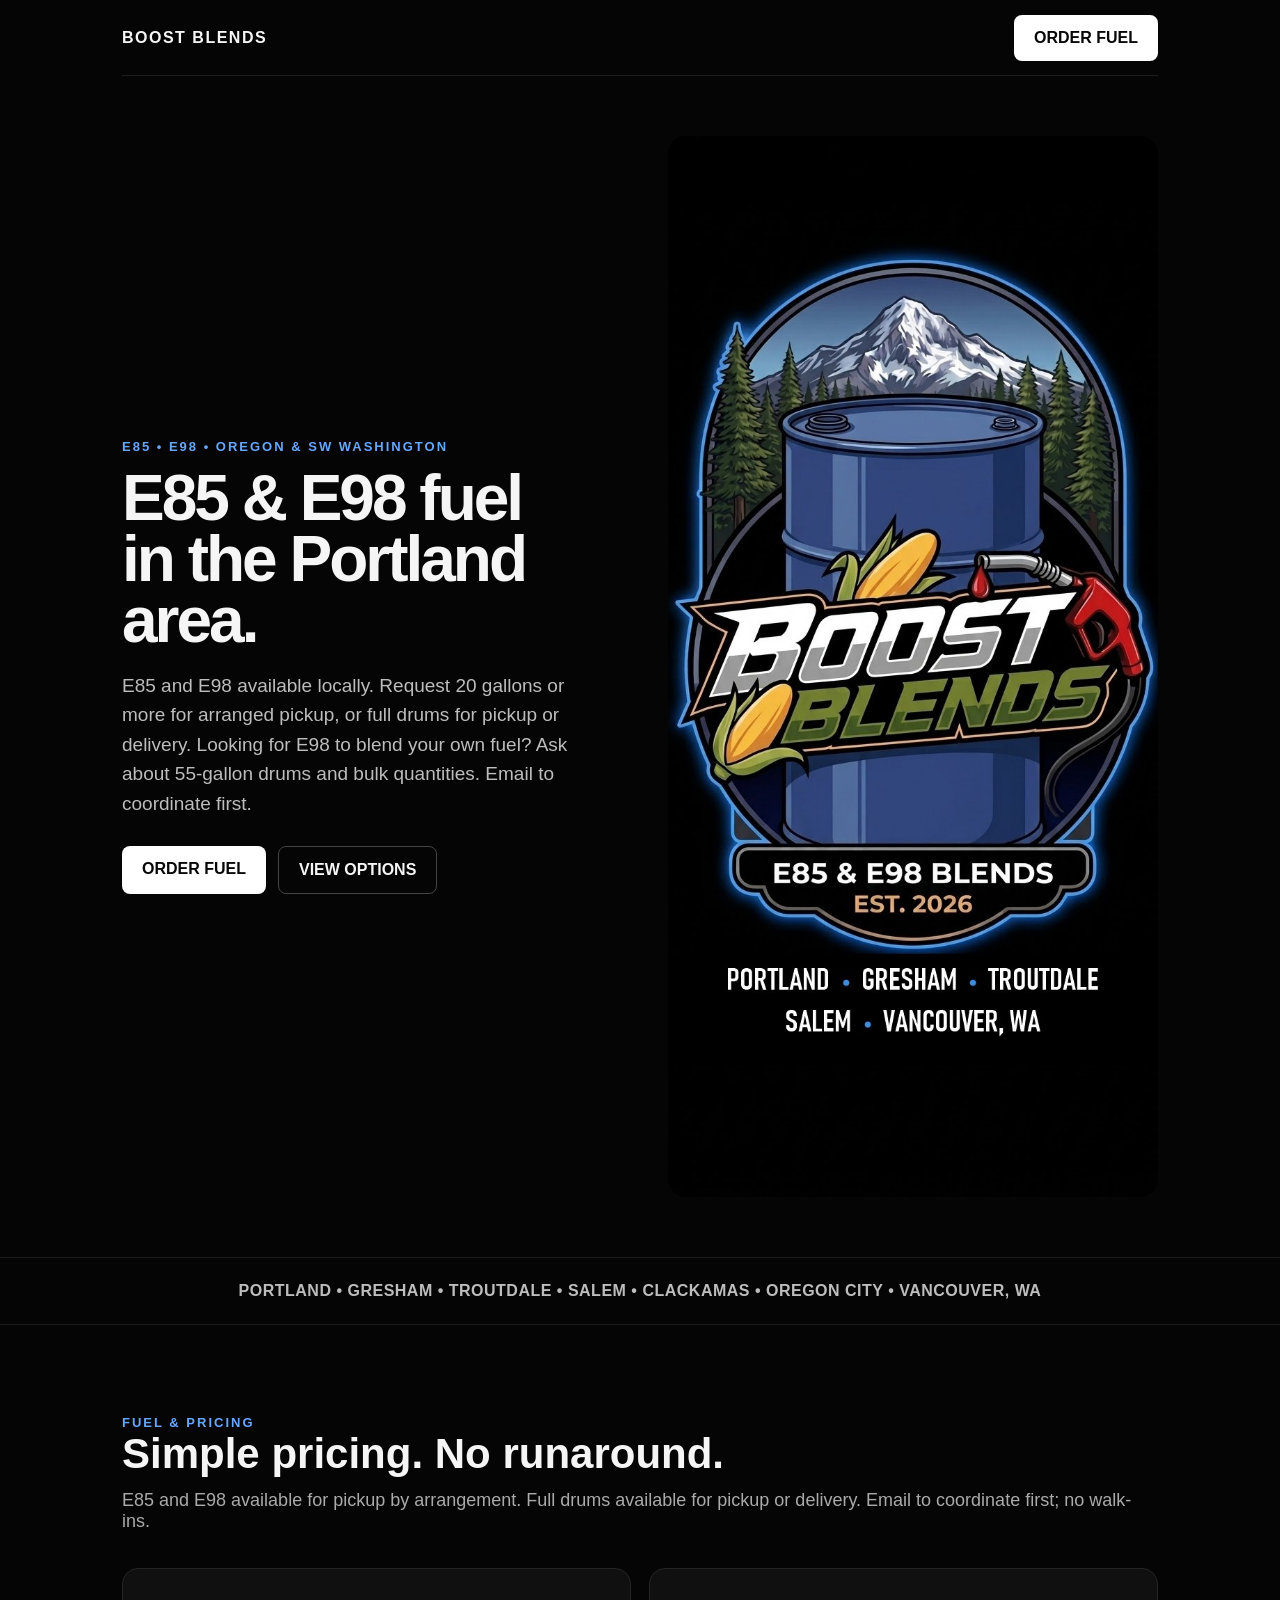
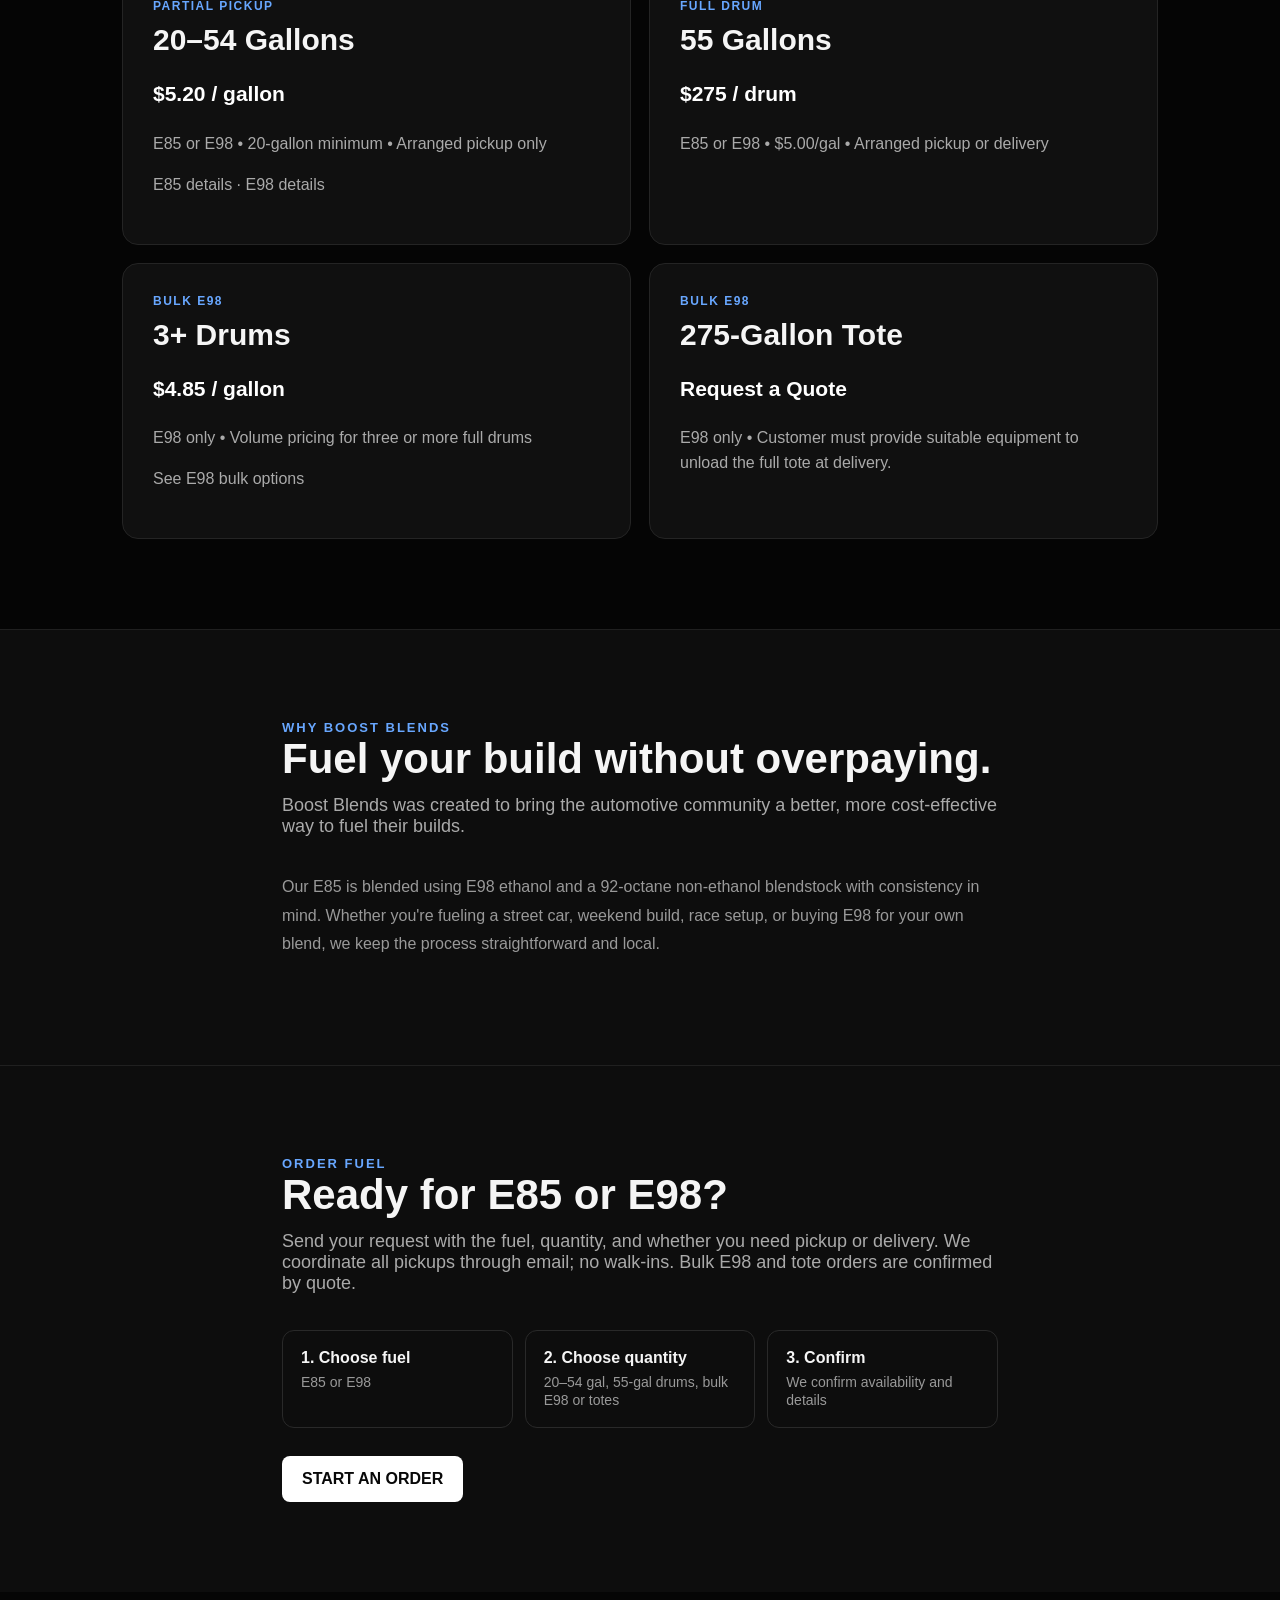
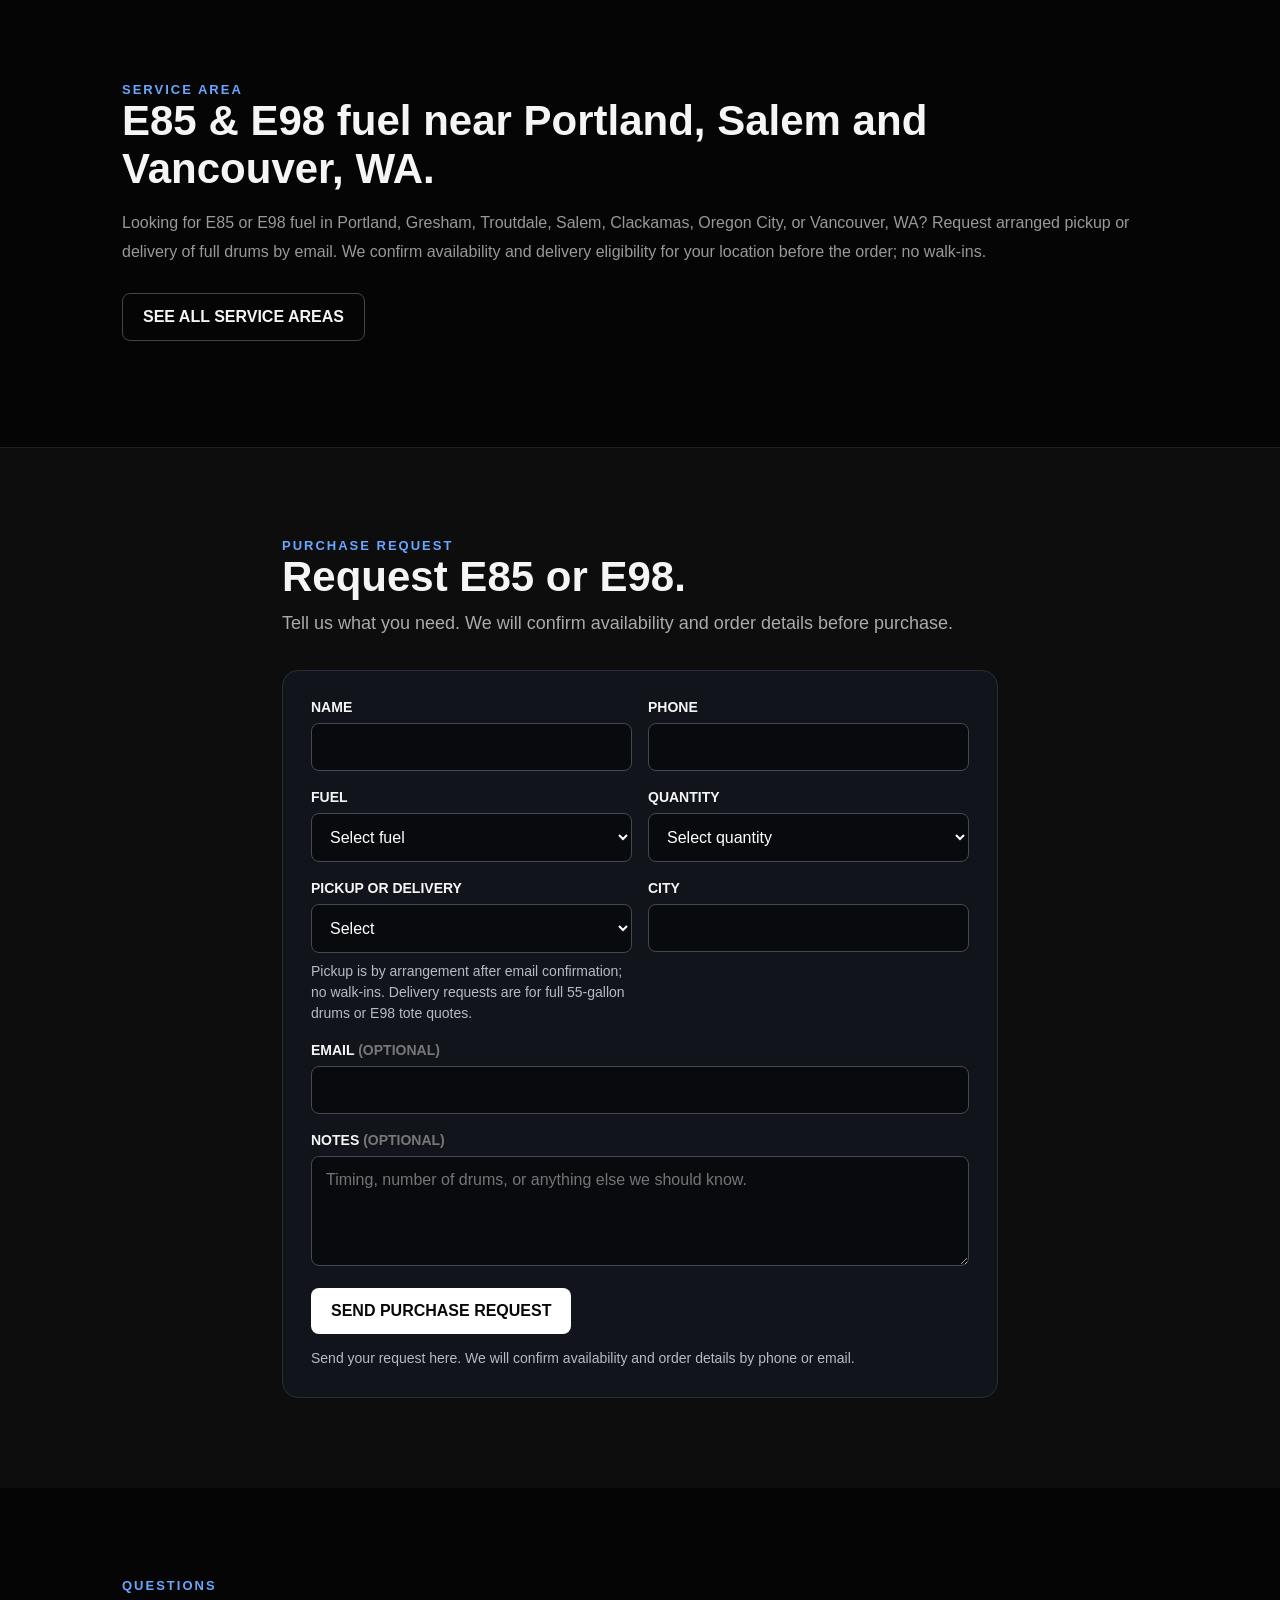
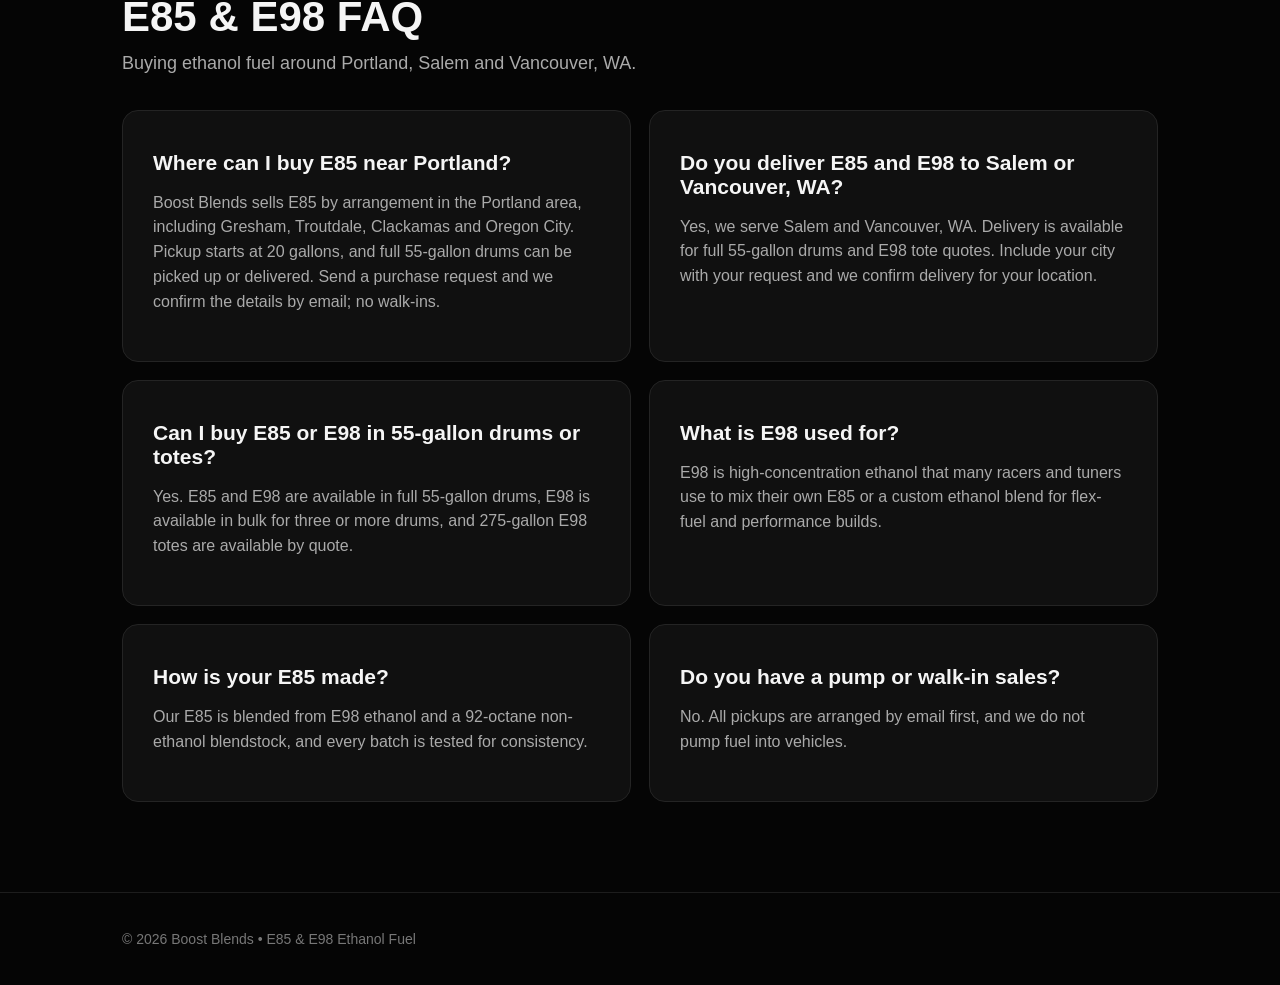
==== index.html @ 1682c4fd "Describe E85 base as 92-octane non-ethanol blendstock" ====
<!doctype html><html lang="en"><head><meta charset="utf-8"><meta name="viewport" content="width=device-width,initial-scale=1"><title>E85 & E98 Fuel in Portland, Salem & Vancouver WA | Boost Blends Fuel</title><meta name="description" content="Buy E85 and E98 ethanol fuel in Portland, Gresham, Troutdale, Salem and Vancouver, WA. Pickup from 20 gallons, 55-gallon drum delivery, bulk E98 drums and totes. Every batch tested."><link rel="canonical" href="https://boostblendsfuel.com/"><meta property="og:type" content="website"><meta property="og:site_name" content="Boost Blends Fuel"><meta property="og:title" content="E85 & E98 Fuel in Portland, Salem & Vancouver WA"><meta property="og:description" content="E85 and E98 ethanol fuel by the gallon, drum or tote. Arranged pickup and drum delivery around Portland, Salem and Vancouver, WA."><meta property="og:url" content="https://boostblendsfuel.com/"><script type="application/ld+json">[{"@context":"https://schema.org","@type":"LocalBusiness","@id":"https://boostblendsfuel.com/#business","name":"Boost Blends","alternateName":"Boost Blends Fuel","description":"E85 and E98 ethanol fuel supplier serving the Portland, Oregon metro area, Salem and Vancouver, WA, with arranged pickup, 55-gallon drum delivery and bulk E98.","url":"https://boostblendsfuel.com/","email":"orders@boostblendsfuel.com","priceRange":"$$","areaServed":["Portland, OR","Gresham, OR","Troutdale, OR","Salem, OR","Clackamas, OR","Oregon City, OR","Vancouver, WA"],"knowsAbout":["E85","E98","ethanol fuel","flex fuel","race fuel"]},{"@context":"https://schema.org","@type":"FAQPage","mainEntity":[{"@type":"Question","name":"Where can I buy E85 near Portland?","acceptedAnswer":{"@type":"Answer","text":"Boost Blends sells E85 by arrangement in the Portland area, including Gresham, Troutdale, Clackamas and Oregon City. Pickup starts at 20 gallons, and full 55-gallon drums can be picked up or delivered. Send a purchase request and we confirm the details by email; no walk-ins."}},{"@type":"Question","name":"Do you deliver E85 and E98 to Salem or Vancouver, WA?","acceptedAnswer":{"@type":"Answer","text":"Yes, we serve Salem and Vancouver, WA. Delivery is available for full 55-gallon drums and E98 tote quotes. Include your city with your request and we confirm delivery for your location."}},{"@type":"Question","name":"Can I buy E85 or E98 in 55-gallon drums or totes?","acceptedAnswer":{"@type":"Answer","text":"Yes. E85 and E98 are available in full 55-gallon drums, E98 is available in bulk for three or more drums, and 275-gallon E98 totes are available by quote."}},{"@type":"Question","name":"What is E98 used for?","acceptedAnswer":{"@type":"Answer","text":"E98 is high-concentration ethanol that many racers and tuners use to mix their own E85 or a custom ethanol blend for flex-fuel and performance builds."}},{"@type":"Question","name":"How is your E85 made?","acceptedAnswer":{"@type":"Answer","text":"Our E85 is blended from E98 ethanol and a 92-octane non-ethanol blendstock, and every batch is tested for consistency."}},{"@type":"Question","name":"Do you have a pump or walk-in sales?","acceptedAnswer":{"@type":"Answer","text":"No. All pickups are arranged by email first, and we do not pump fuel into vehicles."}}]}]</script><style>
*{box-sizing:border-box}html{scroll-behavior:smooth}body{margin:0;background:#050505;color:#f5f5f5;font-family:Arial,Helvetica,sans-serif}a{color:inherit;text-decoration:none}.wrap{max-width:1080px;margin:auto;padding:0 22px}.nav{height:76px;display:flex;align-items:center;justify-content:space-between;border-bottom:1px solid #1d1d1d}.brand{font-weight:900;letter-spacing:1.5px}.nav a.btn,.btn{background:#fff;color:#080808;padding:14px 20px;border-radius:8px;font-weight:900;display:inline-block}.hero{min-height:720px;display:grid;grid-template-columns:1fr 1fr;gap:55px;align-items:center;padding:60px 0}.hero img{width:100%;max-width:490px;display:block;margin:auto;border-radius:18px}.eyebrow{color:#68a7ff;font-size:13px;font-weight:900;letter-spacing:2px;text-transform:uppercase}.hero h1{font-size:64px;line-height:.95;margin:14px 0 20px;letter-spacing:-3px}.hero p{font-size:19px;line-height:1.55;color:#bdbdbd;max-width:540px}.actions{display:flex;gap:12px;margin-top:28px}.ghost{border:1px solid #444;padding:14px 20px;border-radius:8px;font-weight:800}.strip{border-top:1px solid #1b1b1b;border-bottom:1px solid #1b1b1b;padding:24px 0;text-align:center;color:#bdbdbd;font-weight:800;letter-spacing:.5px}.section{padding:90px 0}.section h2{font-size:42px;margin:0 0 12px}.lead{color:#aaa;font-size:18px;margin:0 0 36px}.grid{display:grid;grid-template-columns:1fr 1fr;gap:18px}.card{background:#101010;border:1px solid #242424;border-radius:16px;padding:30px}.card .tag{font-size:12px;color:#68a7ff;font-weight:900;letter-spacing:1.5px}.card h3{font-size:30px;margin:10px 0}.card p{color:#aaa;line-height:1.55}.big{font-size:21px;font-weight:900;color:#fff!important}.order{background:#0d0d0d;border-top:1px solid #202020}.orderbox{max-width:760px}.steps{display:grid;grid-template-columns:repeat(3,1fr);gap:12px;margin:28px 0}.step{border:1px solid #292929;border-radius:12px;padding:18px}.step b{display:block;margin-bottom:6px}.step span{color:#999;font-size:14px}.area{color:#999;line-height:1.8}.footer{padding:38px 0;border-top:1px solid #1d1d1d;color:#777;font-size:14px}.sale{display:none}.promo-on .was{text-decoration:line-through;text-decoration-color:#e3141b;text-decoration-thickness:3px;color:#777;margin-right:10px}.promo-on .sale{display:inline;color:#6be62a}.note{font-size:13px;color:#777;margin-top:24px}@media(max-width:760px){.hero{grid-template-columns:1fr;min-height:auto;padding:35px 0 65px;gap:30px}.hero img{max-width:360px}.hero h1{font-size:48px}.hero .copy{order:1}.hero .art{order:2}.grid,.steps{grid-template-columns:1fr}.nav{height:66px}.nav .brand{font-size:14px}.section{padding:65px 0}.section h2{font-size:34px}.actions{flex-direction:column}.actions a{text-align:center}}

  #request form{background:#11151b;border:1px solid #292f38;border-radius:16px;padding:28px}
  #request .row{display:grid;grid-template-columns:1fr 1fr;gap:16px}
  #request .field{margin-bottom:18px}
  #request label{display:block;font-size:14px;font-weight:800;margin-bottom:8px}
  #request input,#request select,#request textarea{width:100%;background:#080a0d;color:#fff;border:1px solid #424a55;border-radius:8px;padding:14px;font:inherit}
  #request textarea{min-height:110px;resize:vertical}
  #request input:focus-visible,#request select:focus-visible,#request textarea:focus-visible{outline:2px solid #68a7ff;outline-offset:2px}
  #request .hint{font-size:14px;color:#b5bbc4;margin-top:8px;line-height:1.5}
  #request button.btn{border:0;cursor:pointer;font-size:16px}
  @media(max-width:650px){#request .row{grid-template-columns:1fr}#request form{padding:20px}}
  </style></head><body><a id="promoBar" href="#promo" style="display:block;background:#e3141b;color:#fff;text-align:center;font-weight:900;font-size:14px;letter-spacing:.5px;padding:10px 16px">BULK DISCOUNT FOR EVERYONE: $4.65/GAL E85 &amp; E98 &middot; NOW THROUGH NOV 8 &rarr;</a><div class="wrap"><nav class="nav"><div class="brand">BOOST BLENDS</div><a class="btn" href="#order">ORDER FUEL</a></nav><main class="hero"><div class="copy"><div class="eyebrow">E85 • E98 • Oregon & SW Washington</div><h1>E85 &amp; E98 fuel<br>in the Portland area.</h1><p>E85 and E98 available locally. Request 20 gallons or more for arranged pickup, or full drums for pickup or delivery. Looking for E98 to blend your own fuel? Ask about 55-gallon drums and bulk quantities. Email to coordinate first.</p><div class="actions"><a class="btn" href="#order">ORDER FUEL</a><a class="ghost" href="#options">VIEW OPTIONS</a></div></div><div class="art"><img src="[data-uri]" alt="Boost Blends fuel drum logo with Portland, Gresham, Troutdale, Salem and Vancouver, WA"></div></main></div><div class="strip">PORTLAND • GRESHAM • TROUTDALE • SALEM • CLACKAMAS • OREGON CITY • VANCOUVER, WA</div><section id="promo" class="promo" data-ends="2026-11-09T00:00:00-08:00"><style>
  .promo{padding:70px 0;background:radial-gradient(ellipse at top,#1a0606 0%,#050505 70%);border-bottom:1px solid #1b1b1b;text-align:center}
  .promo .eyebrow{color:#ff4d4d}
  .promo h2{font-size:54px;line-height:1;margin:14px 0 6px;letter-spacing:-2px;font-style:italic;text-transform:uppercase}
  .promo h2 span{color:#6be62a}
  .promo .price{display:inline-block;background:#e3141b;color:#fff;font-weight:900;font-size:64px;line-height:1;padding:12px 28px;border-radius:12px;margin:22px 0 10px;letter-spacing:-2px}
  .promo .price small{font-size:24px;letter-spacing:0}
  .promo .fuels{font-weight:900;font-size:28px;font-style:italic;margin-bottom:26px}
  .promo .fuels .e85{color:#6be62a}.promo .fuels .e98{color:#3f8cff}
  .promo .perks{display:grid;grid-template-columns:repeat(4,1fr);gap:12px;max-width:860px;margin:0 auto 28px}
  .promo .perk{border:1px solid #292929;border-radius:12px;padding:16px 10px;background:#0d0d0d;font-weight:800;font-size:14px;color:#ddd}
  .promo .perk:before{content:"\2713";display:block;color:#6be62a;font-size:20px;margin-bottom:4px}
  .promo .ends{font-weight:900;font-size:20px;text-transform:uppercase;margin:0 0 6px}
  .promo .ends b{color:#ff4d4d}
  .promo .countdown{color:#aaa;font-size:15px;margin:0 0 6px}
  .promo .holiday{color:#aaa;font-size:15px;margin:0 0 26px}
  @media(max-width:760px){.promo{padding:55px 0}.promo h2{font-size:40px}.promo .price{font-size:48px}.promo .perks{grid-template-columns:1fr 1fr}}
  </style><div class="wrap"><div class="eyebrow">Limited-time promotion</div><h2>We're giving everyone our <span>bulk discount</span></h2><div class="price">$4.65<small>/gal</small></div><div class="fuels"><span class="e85">E85</span> &amp; <span class="e98">E98</span></div><div class="perks"><div class="perk">Tested every batch</div><div class="perk">Clean, reliable fuel</div><div class="perk">Local pickup &amp; delivery</div><div class="perk">Barrels &amp; totes available</div></div><p class="ends">Now through <b>November 8</b></p><p class="countdown" id="promoCountdown"></p><p class="holiday">Stay tuned for holiday deals after!</p><a class="btn" href="#request">CLAIM $4.65/GAL</a></div><script>
(function(){
  const promo=document.getElementById('promo');
  const end=new Date(promo.dataset.ends);
  const out=document.getElementById('promoCountdown');
  function tick(){
    const ms=end-new Date();
    if(ms<=0){document.body.classList.remove('promo-on');promo.remove();const bar=document.getElementById('promoBar');if(bar)bar.remove();return;}
    document.body.classList.add('promo-on');const d=Math.floor(ms/864e5),h=Math.floor(ms/36e5)%24;
    out.textContent=d+' day'+(d===1?'':'s')+', '+h+' hr left at this price';
    setTimeout(tick,60000);
  }
  tick();
})();
</script></section><section id="options" class="section"><div class="wrap"><div class="eyebrow">Fuel & Pricing</div><h2>Simple pricing. No runaround.</h2><p class="lead">E85 and E98 available for pickup by arrangement. Full drums available for pickup or delivery. Email to coordinate first; no walk-ins.</p><div class="grid"><div class="card"><div class="tag">PARTIAL PICKUP</div><h3>20–54 Gallons</h3><p class="big"><span class="was">$5.20</span><span class="sale">$4.65</span> / gallon</p><p>E85 or E98 • 20-gallon minimum • Arranged pickup only</p><p><a href="/e85.html">E85 details</a> · <a href="/e98.html">E98 details</a></p></div><div class="card"><div class="tag">FULL DRUM</div><h3>55 Gallons</h3><p class="big"><span class="was">$275</span><span class="sale">$255.75</span> / drum</p><p>E85 or E98 • <span class="was">$5.00</span><span class="sale">$4.65</span>/gal • Arranged pickup or delivery</p></div><div class="card"><div class="tag">BULK E98</div><h3>3+ Drums</h3><p class="big"><span class="was">$4.85</span><span class="sale">$4.65</span> / gallon</p><p>E98 only • Volume pricing for three or more full drums</p><p><a href="/e98.html">See E98 bulk options</a></p></div><div class="card"><div class="tag">BULK E98</div><h3>275-Gallon Tote</h3><p class="big">Request a Quote</p><p>E98 only • Customer must provide suitable equipment to unload the full tote at delivery.</p></div></div></div></section><section id="info" class="section order"><div class="wrap orderbox"><div class="eyebrow">Why Boost Blends</div><h2>Fuel your build without overpaying.</h2><p class="lead">Boost Blends was created to bring the automotive community a better, more cost-effective way to fuel their builds.</p><p class="area">Our E85 is blended using E98 ethanol and a 92-octane non-ethanol blendstock with consistency in mind. Whether you're fueling a street car, weekend build, race setup, or buying E98 for your own blend, we keep the process straightforward and local.</p></div></section><section id="order" class="section order"><div class="wrap orderbox"><div class="eyebrow">Order fuel</div><h2>Ready for E85 or E98?</h2><p class="lead">Send your request with the fuel, quantity, and whether you need pickup or delivery. We coordinate all pickups through email; no walk-ins. Bulk E98 and tote orders are confirmed by quote.</p><div class="steps"><div class="step"><b>1. Choose fuel</b><span>E85 or E98</span></div><div class="step"><b>2. Choose quantity</b><span>20–54 gal, 55-gal drums, bulk E98 or totes</span></div><div class="step"><b>3. Confirm</b><span>We confirm availability and details</span></div></div><a class="btn" href="#request">START AN ORDER</a></div></section><section class="section"><div class="wrap"><div class="eyebrow">Service area</div><h2>E85 &amp; E98 fuel near Portland, Salem and Vancouver, WA.</h2><p class="area">Looking for E85 or E98 fuel in <a href="/e85-portland.html">Portland</a>, <a href="/e85-gresham.html">Gresham</a>, <a href="/e85-troutdale.html">Troutdale</a>, <a href="/e85-salem.html">Salem</a>, <a href="/e85-clackamas.html">Clackamas</a>, <a href="/e85-oregon-city.html">Oregon City</a>, or <a href="/e85-vancouver-wa.html">Vancouver, WA</a>? Request arranged pickup or delivery of full drums by email. We confirm availability and delivery eligibility for your location before the order; no walk-ins.</p><p><a class="ghost" style="display:inline-block;margin-top:10px" href="/areas.html">SEE ALL SERVICE AREAS</a></p></div></section><section id="request" class="section order"><div class="wrap orderbox"><div class="eyebrow">Purchase request</div><h2>Request E85 or E98.</h2><p class="lead">Tell us what you need. We will confirm availability and order details before purchase.</p><form id="requestForm" action="https://formsubmit.co/ajax/orders@boostblendsfuel.com" method="POST"><input type="hidden" name="_subject" value="Boost Blends purchase request"><input type="hidden" name="_template" value="table"><input type="text" name="_honey" tabindex="-1" autocomplete="off" aria-hidden="true" style="position:absolute;left:-9999px"><div class="row"><div class="field"><label for="name">NAME</label><input id="name" name="name" autocomplete="name" required></div><div class="field"><label for="phone">PHONE</label><input id="phone" name="phone" type="tel" autocomplete="tel" required></div></div><div class="row"><div class="field"><label for="fuel">FUEL</label><select id="fuel" name="fuel" required><option value="">Select fuel</option><option>E85</option><option>E98</option></select></div><div class="field"><label for="qty">QUANTITY</label><select id="qty" name="quantity" required><option value="">Select quantity</option><option>20 gallons</option><option>25 gallons</option><option>30 gallons</option><option>35 gallons</option><option>40 gallons</option><option>45 gallons</option><option>50 gallons</option><option>1 × 55-gallon drum</option><option>2 × 55-gallon drums</option><option>3 × 55-gallon drums</option><option>4+ × 55-gallon drums</option><option>275-gallon E98 tote — quote</option></select></div></div><div class="row"><div class="field"><label for="method">PICKUP OR DELIVERY</label><select id="method" name="method" required><option value="">Select</option><option>Pickup by arrangement</option><option>Delivery — full drums only</option></select><div class="hint">Pickup is by arrangement after email confirmation; no walk-ins. Delivery requests are for full 55-gallon drums or E98 tote quotes.</div></div><div class="field"><label for="city">CITY</label><input id="city" name="city" autocomplete="address-level2" required></div></div><div class="field"><label for="email">EMAIL <span style="color:#777">(OPTIONAL)</span></label><input id="email" name="email" type="email" autocomplete="email"></div><div class="field"><label for="notes">NOTES <span style="color:#777">(OPTIONAL)</span></label><textarea id="notes" name="notes" placeholder="Timing, number of drums, or anything else we should know."></textarea></div><button class="btn" type="submit">SEND PURCHASE REQUEST</button><p id="requestStatus" role="status" aria-live="polite" class="hint" style="margin-top:12px"></p><div class="hint" style="margin-top:12px">Send your request here. We will confirm availability and order details by phone or email.</div></form></div></section><section id="faq" class="section"><div class="wrap"><div class="eyebrow">Questions</div><h2>E85 &amp; E98 FAQ</h2><p class="lead">Buying ethanol fuel around Portland, Salem and Vancouver, WA.</p><div class="grid"><div class="card"><h3 style="font-size:21px">Where can I buy E85 near Portland?</h3><p>Boost Blends sells E85 by arrangement in the Portland area, including Gresham, Troutdale, Clackamas and Oregon City. Pickup starts at 20 gallons, and full 55-gallon drums can be picked up or delivered. Send a purchase request and we confirm the details by email; no walk-ins.</p></div><div class="card"><h3 style="font-size:21px">Do you deliver E85 and E98 to Salem or Vancouver, WA?</h3><p>Yes, we serve Salem and Vancouver, WA. Delivery is available for full 55-gallon drums and E98 tote quotes. Include your city with your request and we confirm delivery for your location.</p></div><div class="card"><h3 style="font-size:21px">Can I buy E85 or E98 in 55-gallon drums or totes?</h3><p>Yes. E85 and E98 are available in full 55-gallon drums, E98 is available in bulk for three or more drums, and 275-gallon E98 totes are available by quote.</p></div><div class="card"><h3 style="font-size:21px">What is E98 used for?</h3><p>E98 is high-concentration ethanol that many racers and tuners use to mix their own E85 or a custom ethanol blend for flex-fuel and performance builds.</p></div><div class="card"><h3 style="font-size:21px">How is your E85 made?</h3><p>Our E85 is blended from E98 ethanol and a 92-octane non-ethanol blendstock, and every batch is tested for consistency.</p></div><div class="card"><h3 style="font-size:21px">Do you have a pump or walk-in sales?</h3><p>No. All pickups are arranged by email first, and we do not pump fuel into vehicles.</p></div></div></div></section><footer class="footer"><div class="wrap">© 2026 Boost Blends • E85 & E98 Ethanol Fuel</div></footer><script>
const form=document.getElementById('requestForm');
const status=document.getElementById('requestStatus');
form.addEventListener('submit',async e=>{
  e.preventDefault();
  if(!form.reportValidity()) return;
  const data=new FormData(form);
  const qty=data.get('quantity')||'';
  const method=data.get('method')||'';
  if(qty.includes('tote')&&data.get('fuel')!=='E98'){status.textContent='Tote quotes are available for E98 only. Please select E98 or a different quantity.';return;}
  if(qty.includes('tote')&&!method.startsWith('Delivery')){status.textContent='For an E98 tote quote, please select delivery.';return;}
  if(method.startsWith('Delivery')&&!qty.includes('55-gallon')&&!qty.includes('tote')){
    status.textContent='Delivery is available for full 55-gallon drums only. Please choose pickup or select a full drum quantity.';
    return;
  }
  const button=form.querySelector('button[type="submit"]');
  button.disabled=true;
  button.textContent='SENDING...';
  status.textContent='Sending your request...';
  try{
    const response=await fetch(form.action,{method:'POST',body:data,headers:{'Accept':'application/json'}});
    const result=await response.json();
    if(!response.ok||result.success===false||result.success==='false') throw new Error('submission failed');
    form.reset();
    status.textContent='Request sent. We will contact you to confirm availability and details.';
  }catch(error){
    status.textContent='Your request could not be sent. Please email orders@boostblendsfuel.com and we will help you.';
  }finally{
    button.disabled=false;
    button.textContent='SEND PURCHASE REQUEST';
  }
});
</script></body></html>
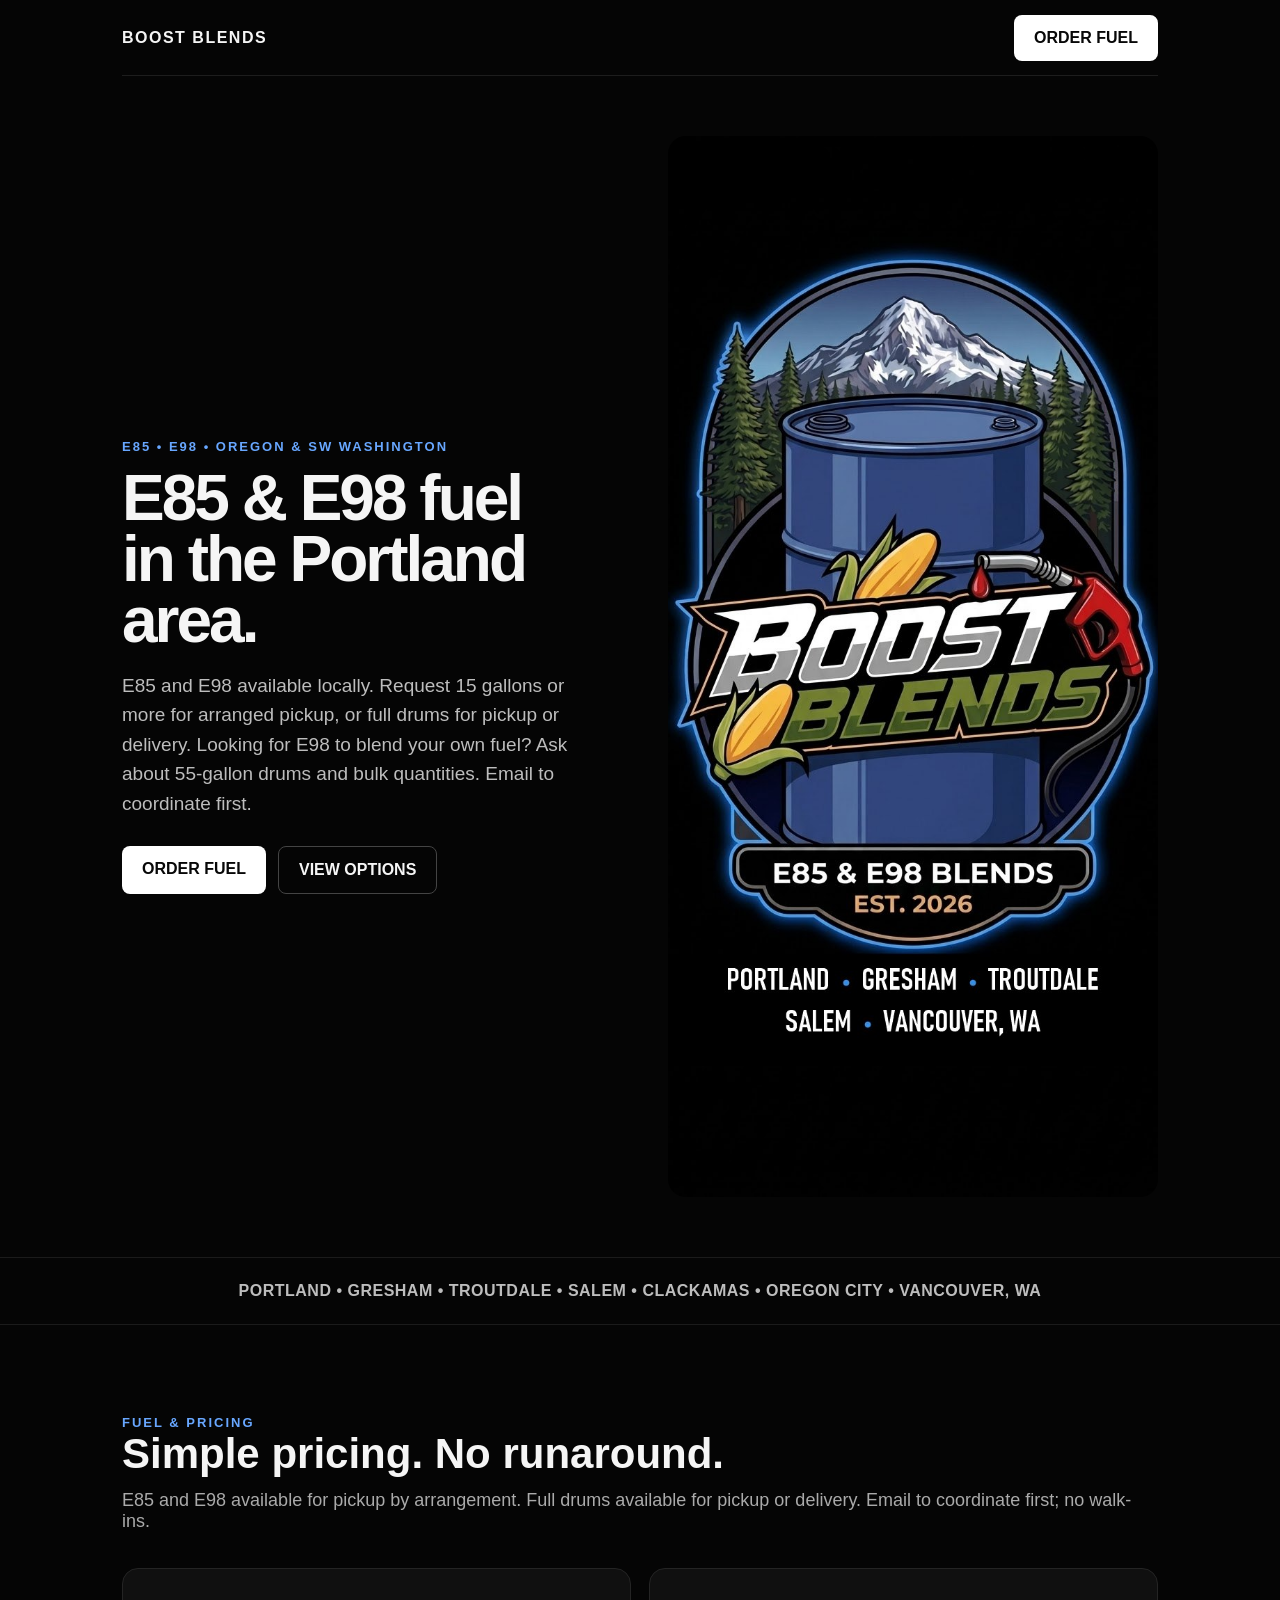
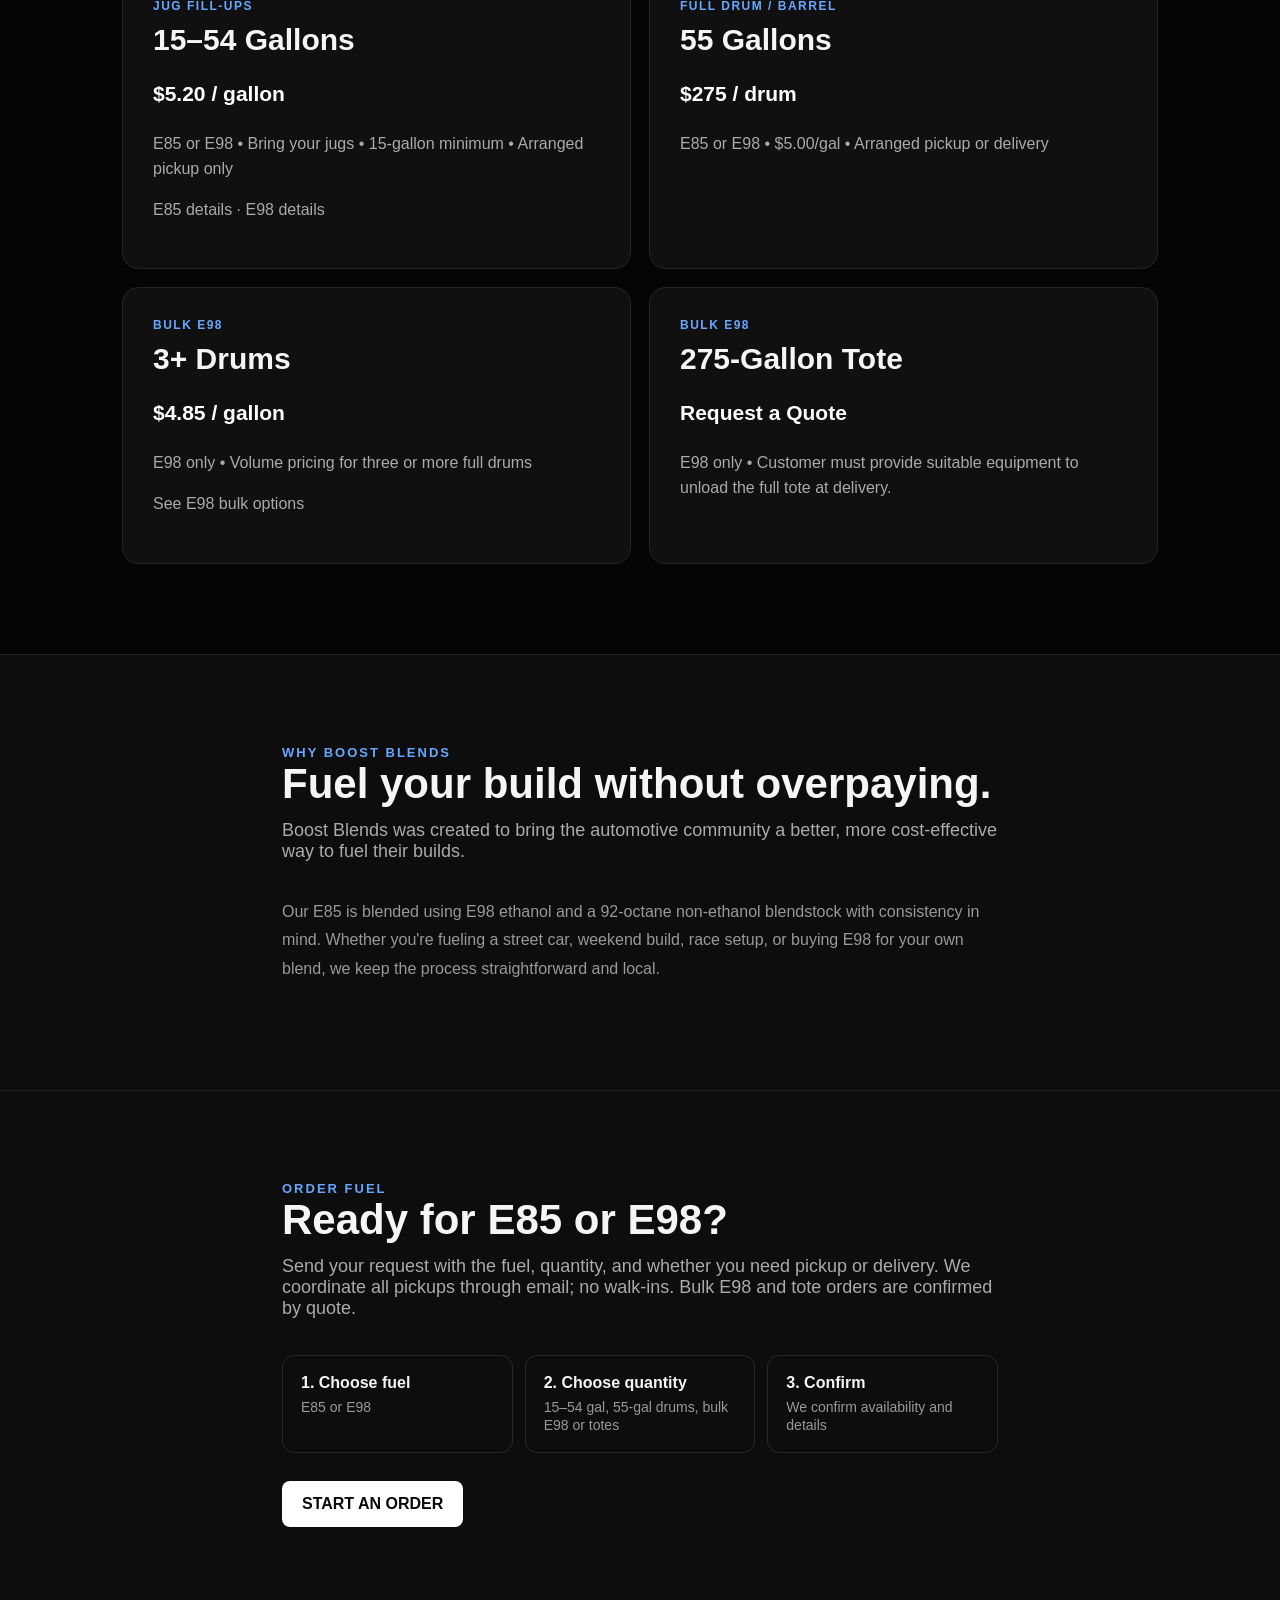
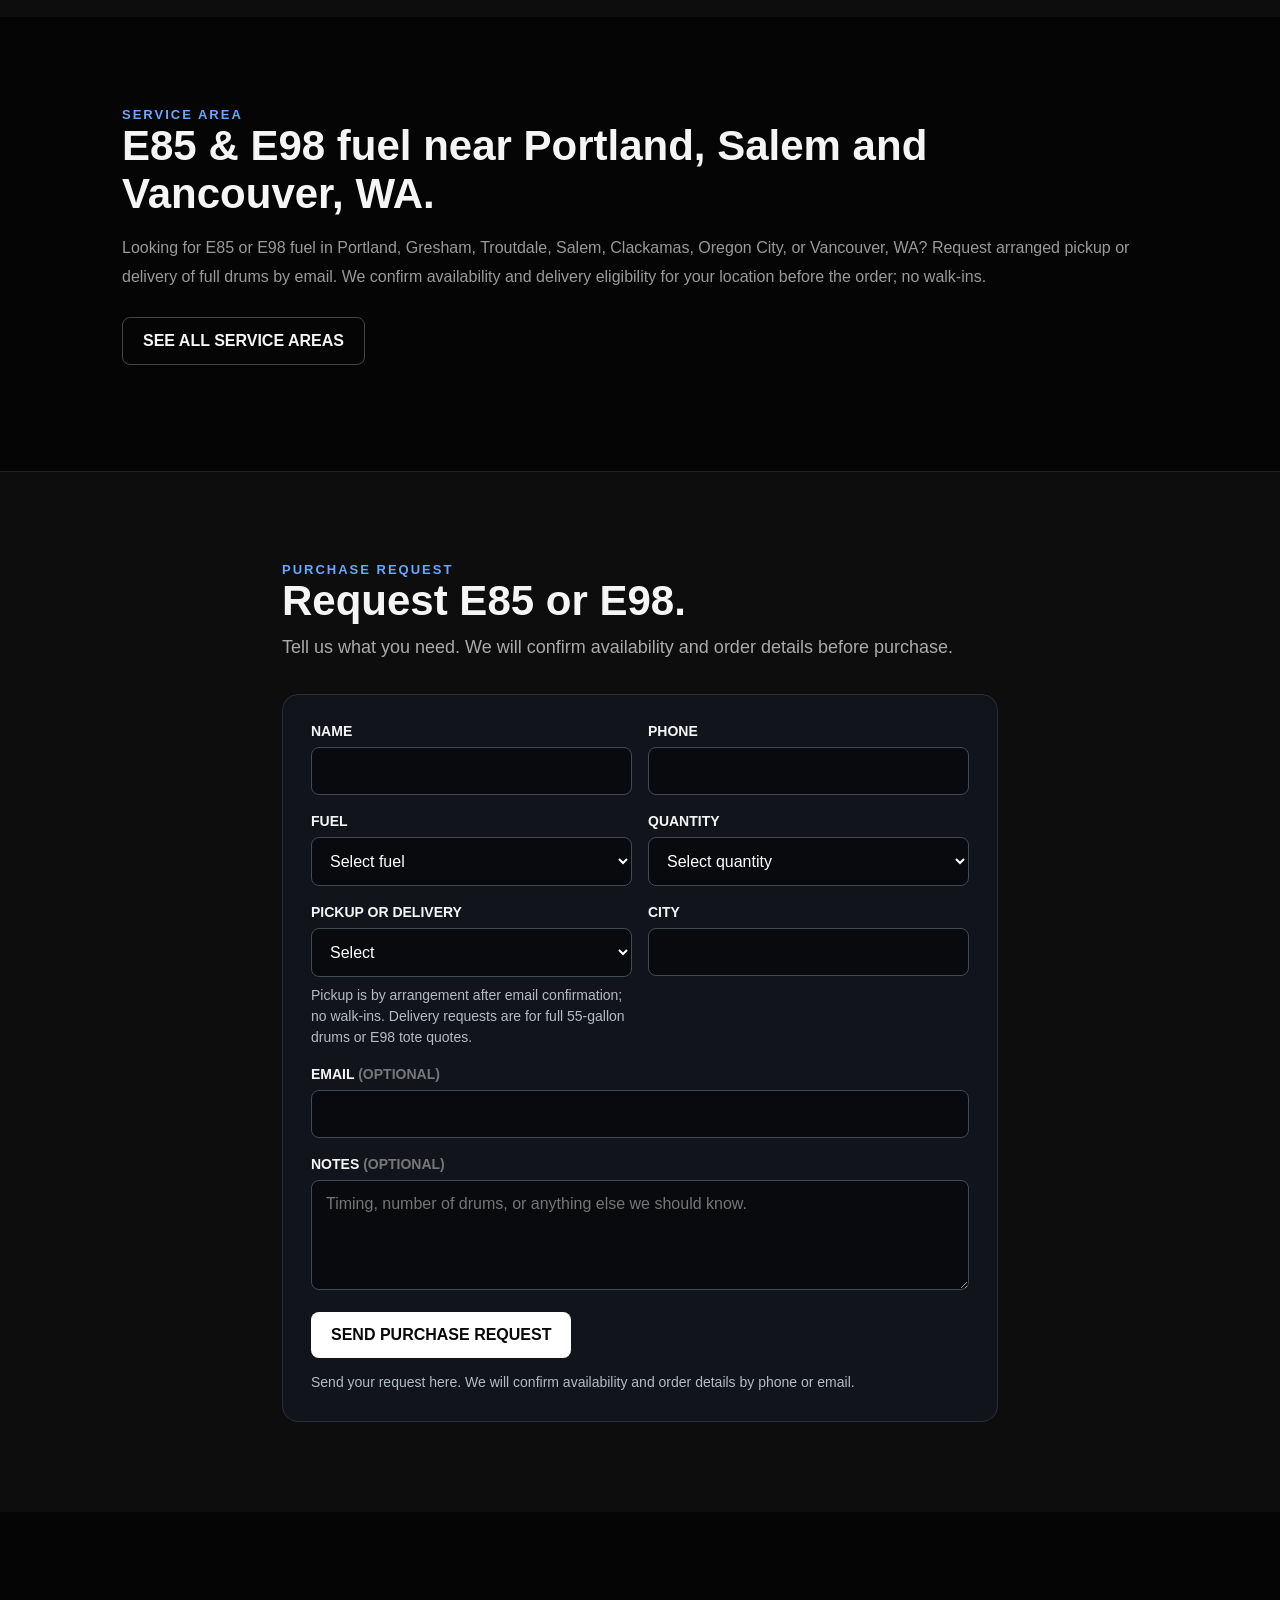
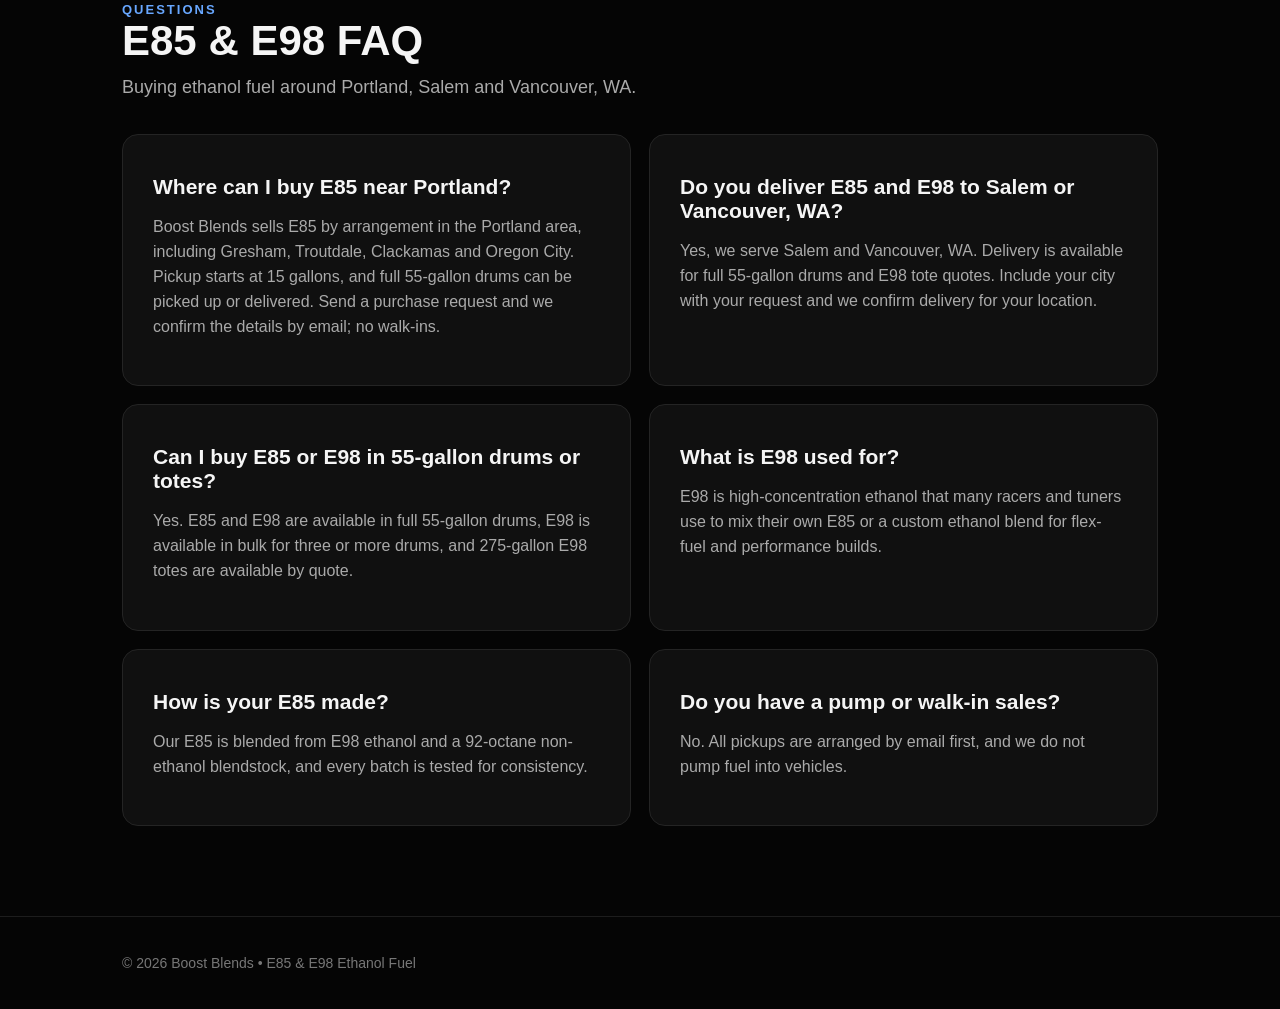
==== commit 21c87a70: "Add jug fills, barrels and race fuel wording; lower pickup minimum to 15 gallons" ====
--- a/index.html
+++ b/index.html
@@ -1,4 +1,4 @@
-<!doctype html><html lang="en"><head><meta charset="utf-8"><meta name="viewport" content="width=device-width,initial-scale=1"><title>E85 & E98 Fuel in Portland, Salem & Vancouver WA | Boost Blends Fuel</title><meta name="description" content="Buy E85 and E98 ethanol fuel in Portland, Gresham, Troutdale, Salem and Vancouver, WA. Pickup from 20 gallons, 55-gallon drum delivery, bulk E98 drums and totes. Every batch tested."><link rel="canonical" href="https://boostblendsfuel.com/"><meta property="og:type" content="website"><meta property="og:site_name" content="Boost Blends Fuel"><meta property="og:title" content="E85 & E98 Fuel in Portland, Salem & Vancouver WA"><meta property="og:description" content="E85 and E98 ethanol fuel by the gallon, drum or tote. Arranged pickup and drum delivery around Portland, Salem and Vancouver, WA."><meta property="og:url" content="https://boostblendsfuel.com/"><script type="application/ld+json">[{"@context":"https://schema.org","@type":"LocalBusiness","@id":"https://boostblendsfuel.com/#business","name":"Boost Blends","alternateName":"Boost Blends Fuel","description":"E85 and E98 ethanol fuel supplier serving the Portland, Oregon metro area, Salem and Vancouver, WA, with arranged pickup, 55-gallon drum delivery and bulk E98.","url":"https://boostblendsfuel.com/","email":"orders@boostblendsfuel.com","priceRange":"$$","areaServed":["Portland, OR","Gresham, OR","Troutdale, OR","Salem, OR","Clackamas, OR","Oregon City, OR","Vancouver, WA"],"knowsAbout":["E85","E98","ethanol fuel","flex fuel","race fuel"]},{"@context":"https://schema.org","@type":"FAQPage","mainEntity":[{"@type":"Question","name":"Where can I buy E85 near Portland?","acceptedAnswer":{"@type":"Answer","text":"Boost Blends sells E85 by arrangement in the Portland area, including Gresham, Troutdale, Clackamas and Oregon City. Pickup starts at 20 gallons, and full 55-gallon drums can be picked up or delivered. Send a purchase request and we confirm the details by email; no walk-ins."}},{"@type":"Question","name":"Do you deliver E85 and E98 to Salem or Vancouver, WA?","acceptedAnswer":{"@type":"Answer","text":"Yes, we serve Salem and Vancouver, WA. Delivery is available for full 55-gallon drums and E98 tote quotes. Include your city with your request and we confirm delivery for your location."}},{"@type":"Question","name":"Can I buy E85 or E98 in 55-gallon drums or totes?","acceptedAnswer":{"@type":"Answer","text":"Yes. E85 and E98 are available in full 55-gallon drums, E98 is available in bulk for three or more drums, and 275-gallon E98 totes are available by quote."}},{"@type":"Question","name":"What is E98 used for?","acceptedAnswer":{"@type":"Answer","text":"E98 is high-concentration ethanol that many racers and tuners use to mix their own E85 or a custom ethanol blend for flex-fuel and performance builds."}},{"@type":"Question","name":"How is your E85 made?","acceptedAnswer":{"@type":"Answer","text":"Our E85 is blended from E98 ethanol and a 92-octane non-ethanol blendstock, and every batch is tested for consistency."}},{"@type":"Question","name":"Do you have a pump or walk-in sales?","acceptedAnswer":{"@type":"Answer","text":"No. All pickups are arranged by email first, and we do not pump fuel into vehicles."}}]}]</script><style>
+<!doctype html><html lang="en"><head><meta charset="utf-8"><meta name="viewport" content="width=device-width,initial-scale=1"><title>E85 & E98 in Portland, Salem & Vancouver WA | Jug Fills & Drums</title><meta name="description" content="Buy E85 and E98 ethanol fuel in Portland, Gresham, Troutdale, Salem and Vancouver, WA. Pickup from 15 gallons, 55-gallon drum delivery, bulk E98 drums and totes. Every batch tested."><link rel="canonical" href="https://boostblendsfuel.com/"><meta property="og:type" content="website"><meta property="og:site_name" content="Boost Blends Fuel"><meta property="og:title" content="E85 & E98 Fuel in Portland, Salem & Vancouver WA"><meta property="og:description" content="E85 and E98 ethanol fuel by the gallon, drum or tote. Arranged pickup and drum delivery around Portland, Salem and Vancouver, WA."><meta property="og:url" content="https://boostblendsfuel.com/"><script type="application/ld+json">[{"@context":"https://schema.org","@type":"LocalBusiness","@id":"https://boostblendsfuel.com/#business","name":"Boost Blends","alternateName":"Boost Blends Fuel","description":"E85 and E98 ethanol fuel supplier serving the Portland, Oregon metro area, Salem and Vancouver, WA, with arranged pickup, 55-gallon drum delivery and bulk E98.","url":"https://boostblendsfuel.com/","email":"orders@boostblendsfuel.com","priceRange":"$$","areaServed":["Portland, OR","Gresham, OR","Troutdale, OR","Salem, OR","Clackamas, OR","Oregon City, OR","Vancouver, WA"],"knowsAbout":["E85","E98","ethanol fuel","flex fuel","race fuel"]},{"@context":"https://schema.org","@type":"FAQPage","mainEntity":[{"@type":"Question","name":"Where can I buy E85 near Portland?","acceptedAnswer":{"@type":"Answer","text":"Boost Blends sells E85 by arrangement in the Portland area, including Gresham, Troutdale, Clackamas and Oregon City. Pickup starts at 15 gallons, and full 55-gallon drums can be picked up or delivered. Send a purchase request and we confirm the details by email; no walk-ins."}},{"@type":"Question","name":"Do you deliver E85 and E98 to Salem or Vancouver, WA?","acceptedAnswer":{"@type":"Answer","text":"Yes, we serve Salem and Vancouver, WA. Delivery is available for full 55-gallon drums and E98 tote quotes. Include your city with your request and we confirm delivery for your location."}},{"@type":"Question","name":"Can I buy E85 or E98 in 55-gallon drums or totes?","acceptedAnswer":{"@type":"Answer","text":"Yes. E85 and E98 are available in full 55-gallon drums, E98 is available in bulk for three or more drums, and 275-gallon E98 totes are available by quote."}},{"@type":"Question","name":"What is E98 used for?","acceptedAnswer":{"@type":"Answer","text":"E98 is high-concentration ethanol that many racers and tuners use to mix their own E85 or a custom ethanol blend for flex-fuel and performance builds."}},{"@type":"Question","name":"How is your E85 made?","acceptedAnswer":{"@type":"Answer","text":"Our E85 is blended from E98 ethanol and a 92-octane non-ethanol blendstock, and every batch is tested for consistency."}},{"@type":"Question","name":"Do you have a pump or walk-in sales?","acceptedAnswer":{"@type":"Answer","text":"No. All pickups are arranged by email first, and we do not pump fuel into vehicles."}}]}]</script><style>
 *{box-sizing:border-box}html{scroll-behavior:smooth}body{margin:0;background:#050505;color:#f5f5f5;font-family:Arial,Helvetica,sans-serif}a{color:inherit;text-decoration:none}.wrap{max-width:1080px;margin:auto;padding:0 22px}.nav{height:76px;display:flex;align-items:center;justify-content:space-between;border-bottom:1px solid #1d1d1d}.brand{font-weight:900;letter-spacing:1.5px}.nav a.btn,.btn{background:#fff;color:#080808;padding:14px 20px;border-radius:8px;font-weight:900;display:inline-block}.hero{min-height:720px;display:grid;grid-template-columns:1fr 1fr;gap:55px;align-items:center;padding:60px 0}.hero img{width:100%;max-width:490px;display:block;margin:auto;border-radius:18px}.eyebrow{color:#68a7ff;font-size:13px;font-weight:900;letter-spacing:2px;text-transform:uppercase}.hero h1{font-size:64px;line-height:.95;margin:14px 0 20px;letter-spacing:-3px}.hero p{font-size:19px;line-height:1.55;color:#bdbdbd;max-width:540px}.actions{display:flex;gap:12px;margin-top:28px}.ghost{border:1px solid #444;padding:14px 20px;border-radius:8px;font-weight:800}.strip{border-top:1px solid #1b1b1b;border-bottom:1px solid #1b1b1b;padding:24px 0;text-align:center;color:#bdbdbd;font-weight:800;letter-spacing:.5px}.section{padding:90px 0}.section h2{font-size:42px;margin:0 0 12px}.lead{color:#aaa;font-size:18px;margin:0 0 36px}.grid{display:grid;grid-template-columns:1fr 1fr;gap:18px}.card{background:#101010;border:1px solid #242424;border-radius:16px;padding:30px}.card .tag{font-size:12px;color:#68a7ff;font-weight:900;letter-spacing:1.5px}.card h3{font-size:30px;margin:10px 0}.card p{color:#aaa;line-height:1.55}.big{font-size:21px;font-weight:900;color:#fff!important}.order{background:#0d0d0d;border-top:1px solid #202020}.orderbox{max-width:760px}.steps{display:grid;grid-template-columns:repeat(3,1fr);gap:12px;margin:28px 0}.step{border:1px solid #292929;border-radius:12px;padding:18px}.step b{display:block;margin-bottom:6px}.step span{color:#999;font-size:14px}.area{color:#999;line-height:1.8}.footer{padding:38px 0;border-top:1px solid #1d1d1d;color:#777;font-size:14px}.sale{display:none}.promo-on .was{text-decoration:line-through;text-decoration-color:#e3141b;text-decoration-thickness:3px;color:#777;margin-right:10px}.promo-on .sale{display:inline;color:#6be62a}.note{font-size:13px;color:#777;margin-top:24px}@media(max-width:760px){.hero{grid-template-columns:1fr;min-height:auto;padding:35px 0 65px;gap:30px}.hero img{max-width:360px}.hero h1{font-size:48px}.hero .copy{order:1}.hero .art{order:2}.grid,.steps{grid-template-columns:1fr}.nav{height:66px}.nav .brand{font-size:14px}.section{padding:65px 0}.section h2{font-size:34px}.actions{flex-direction:column}.actions a{text-align:center}}
 
   #request form{background:#11151b;border:1px solid #292f38;border-radius:16px;padding:28px}
@@ -11,7 +11,7 @@
   #request .hint{font-size:14px;color:#b5bbc4;margin-top:8px;line-height:1.5}
   #request button.btn{border:0;cursor:pointer;font-size:16px}
   @media(max-width:650px){#request .row{grid-template-columns:1fr}#request form{padding:20px}}
-  </style></head><body><a id="promoBar" href="#promo" style="display:block;background:#e3141b;color:#fff;text-align:center;font-weight:900;font-size:14px;letter-spacing:.5px;padding:10px 16px">BULK DISCOUNT FOR EVERYONE: $4.65/GAL E85 &amp; E98 &middot; NOW THROUGH NOV 8 &rarr;</a><div class="wrap"><nav class="nav"><div class="brand">BOOST BLENDS</div><a class="btn" href="#order">ORDER FUEL</a></nav><main class="hero"><div class="copy"><div class="eyebrow">E85 • E98 • Oregon & SW Washington</div><h1>E85 &amp; E98 fuel<br>in the Portland area.</h1><p>E85 and E98 available locally. Request 20 gallons or more for arranged pickup, or full drums for pickup or delivery. Looking for E98 to blend your own fuel? Ask about 55-gallon drums and bulk quantities. Email to coordinate first.</p><div class="actions"><a class="btn" href="#order">ORDER FUEL</a><a class="ghost" href="#options">VIEW OPTIONS</a></div></div><div class="art"><img src="[data-uri]" alt="Boost Blends fuel drum logo with Portland, Gresham, Troutdale, Salem and Vancouver, WA"></div></main></div><div class="strip">PORTLAND • GRESHAM • TROUTDALE • SALEM • CLACKAMAS • OREGON CITY • VANCOUVER, WA</div><section id="promo" class="promo" data-ends="2026-11-09T00:00:00-08:00"><style>
+  </style></head><body><a id="promoBar" href="#promo" style="display:block;background:#e3141b;color:#fff;text-align:center;font-weight:900;font-size:14px;letter-spacing:.5px;padding:10px 16px">BULK DISCOUNT FOR EVERYONE: $4.65/GAL E85 &amp; E98 &middot; NOW THROUGH NOV 8 &rarr;</a><div class="wrap"><nav class="nav"><div class="brand">BOOST BLENDS</div><a class="btn" href="#order">ORDER FUEL</a></nav><main class="hero"><div class="copy"><div class="eyebrow">E85 • E98 • Oregon & SW Washington</div><h1>E85 &amp; E98 fuel<br>in the Portland area.</h1><p>E85 and E98 available locally. Request 15 gallons or more for arranged pickup, or full drums for pickup or delivery. Looking for E98 to blend your own fuel? Ask about 55-gallon drums and bulk quantities. Email to coordinate first.</p><div class="actions"><a class="btn" href="#order">ORDER FUEL</a><a class="ghost" href="#options">VIEW OPTIONS</a></div></div><div class="art"><img src="[data-uri]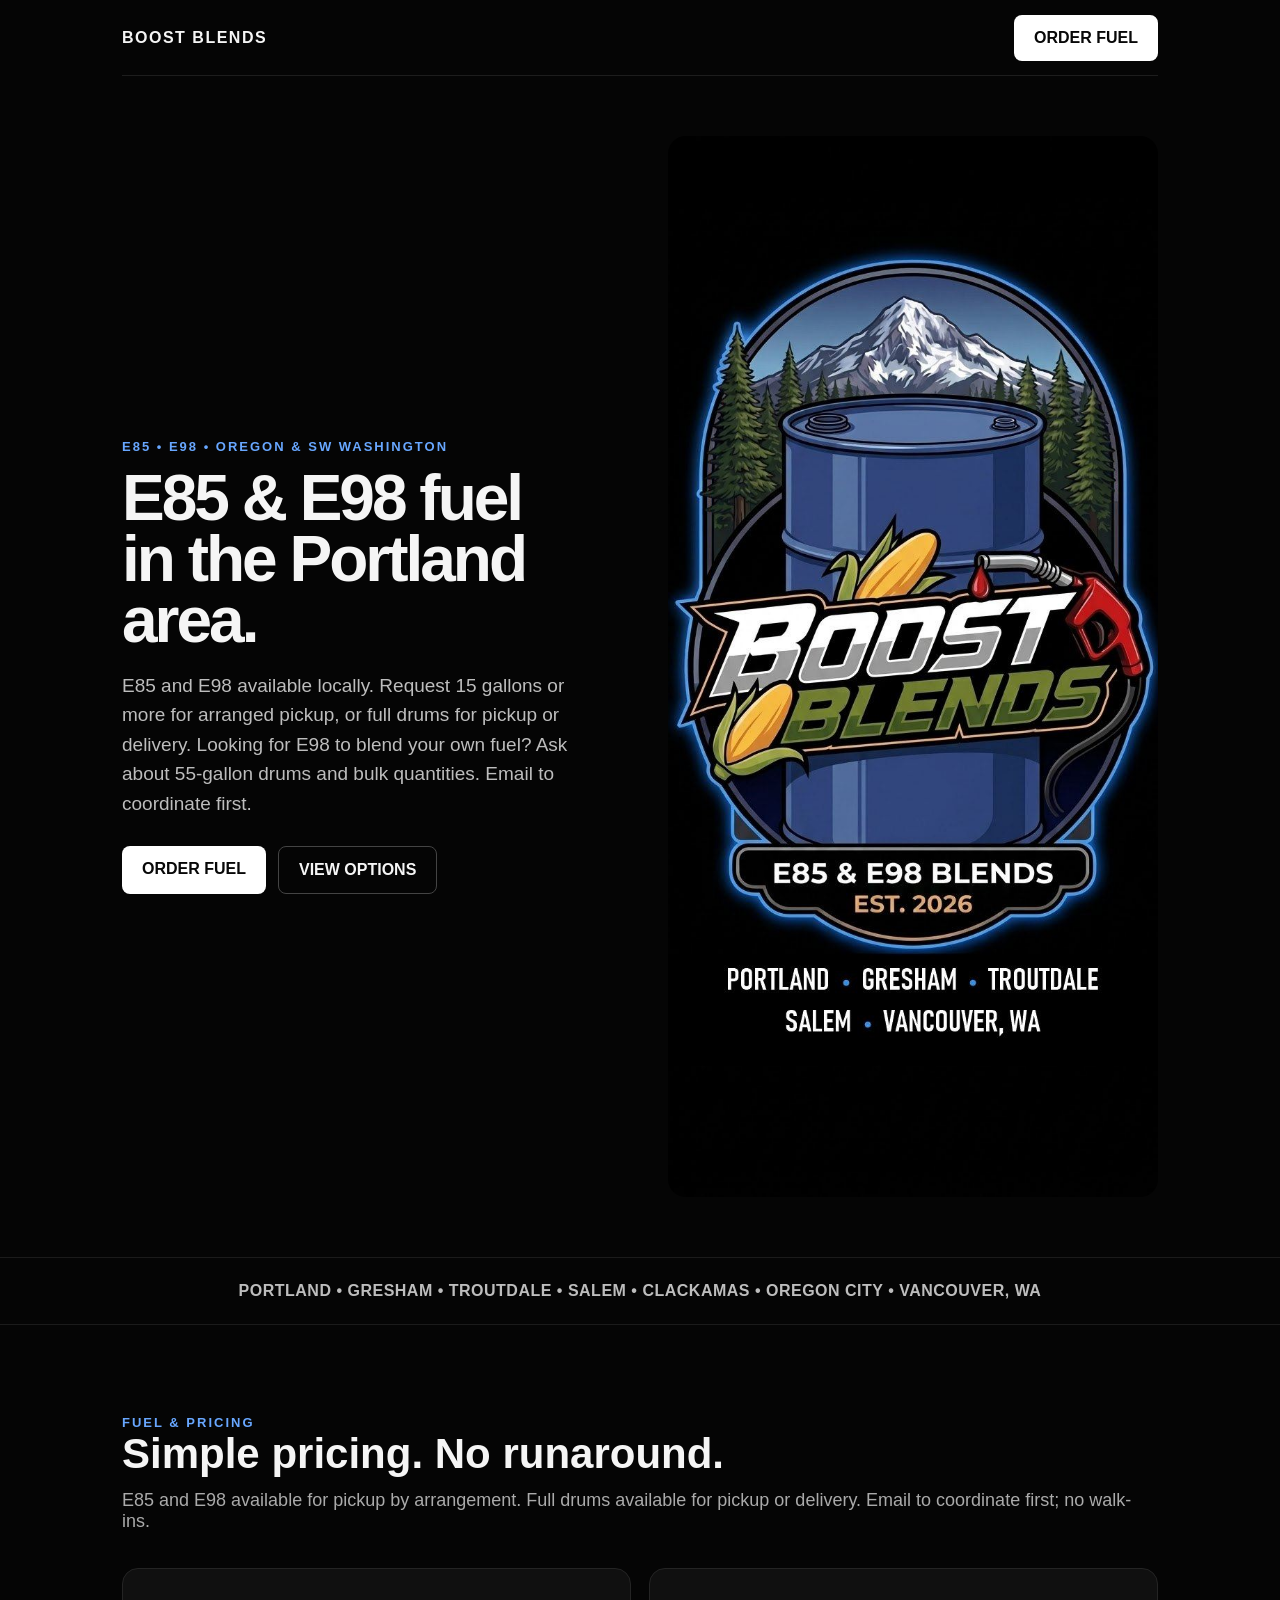
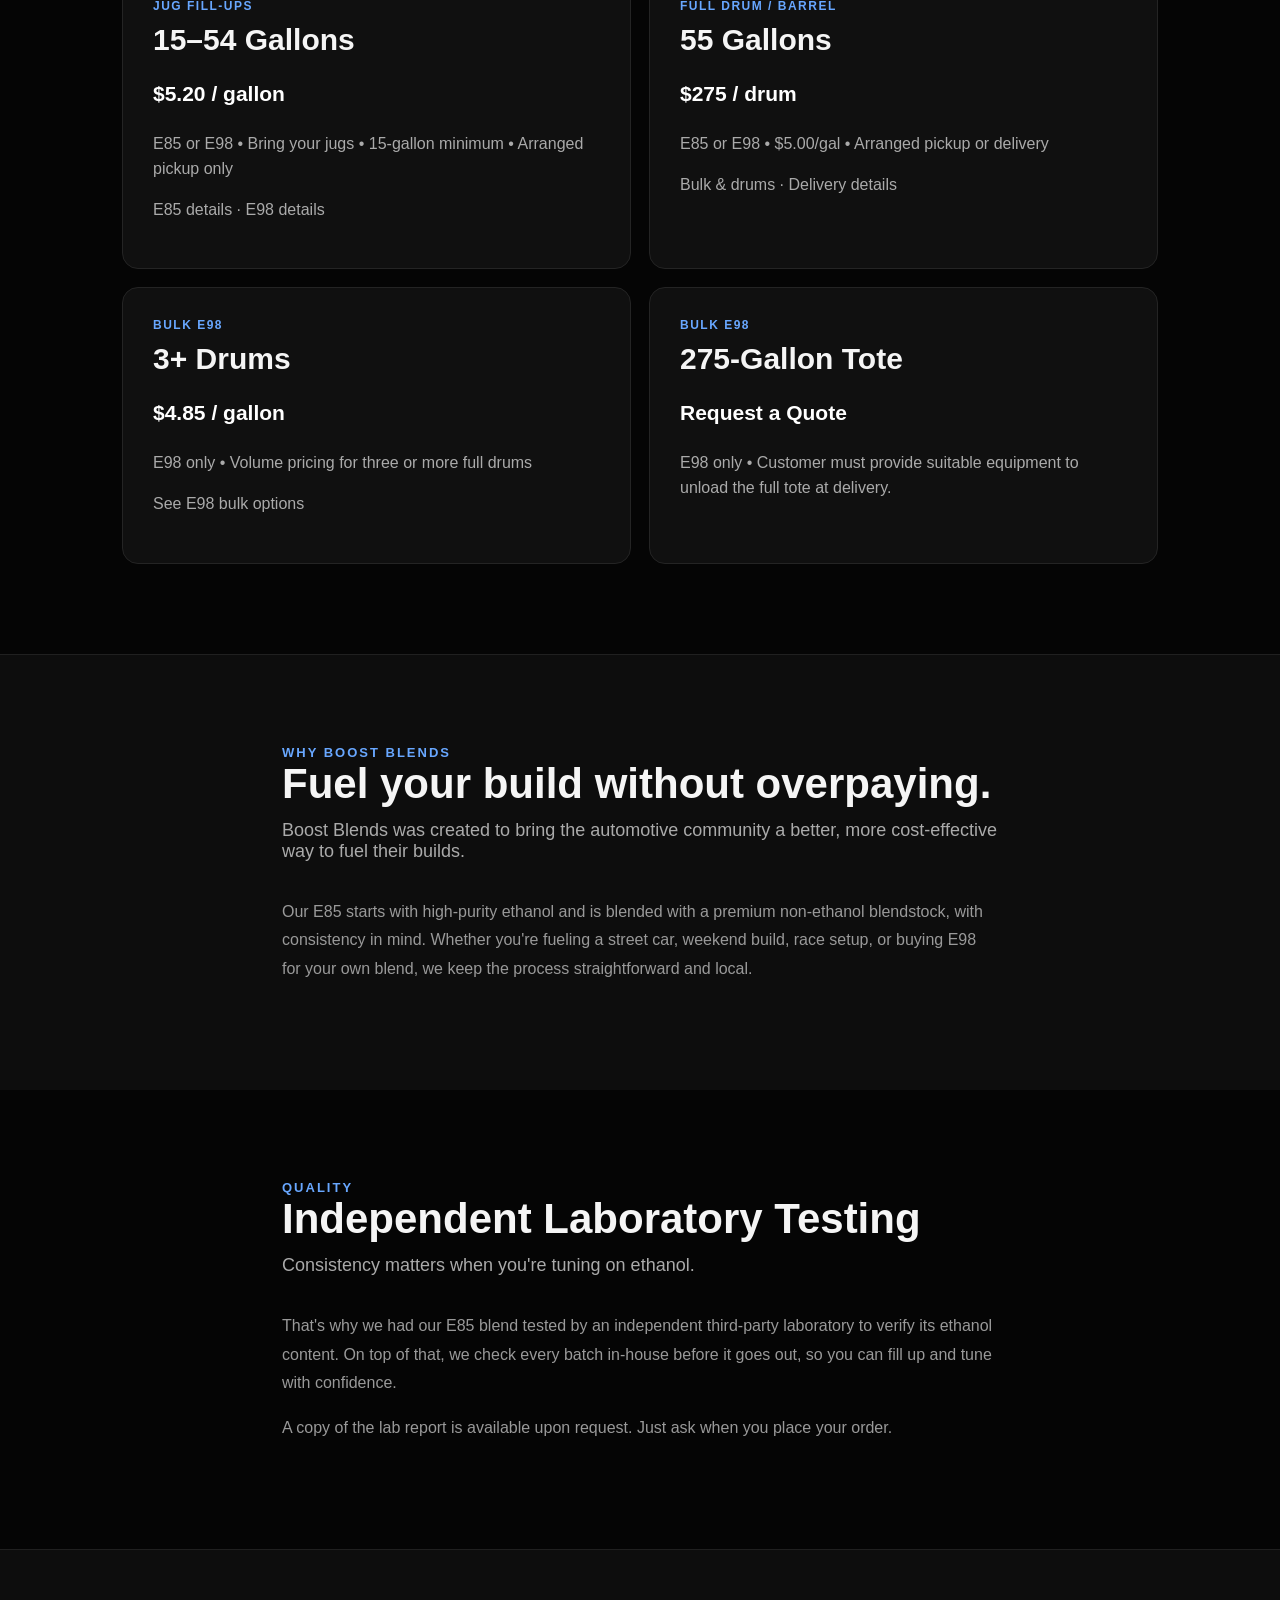
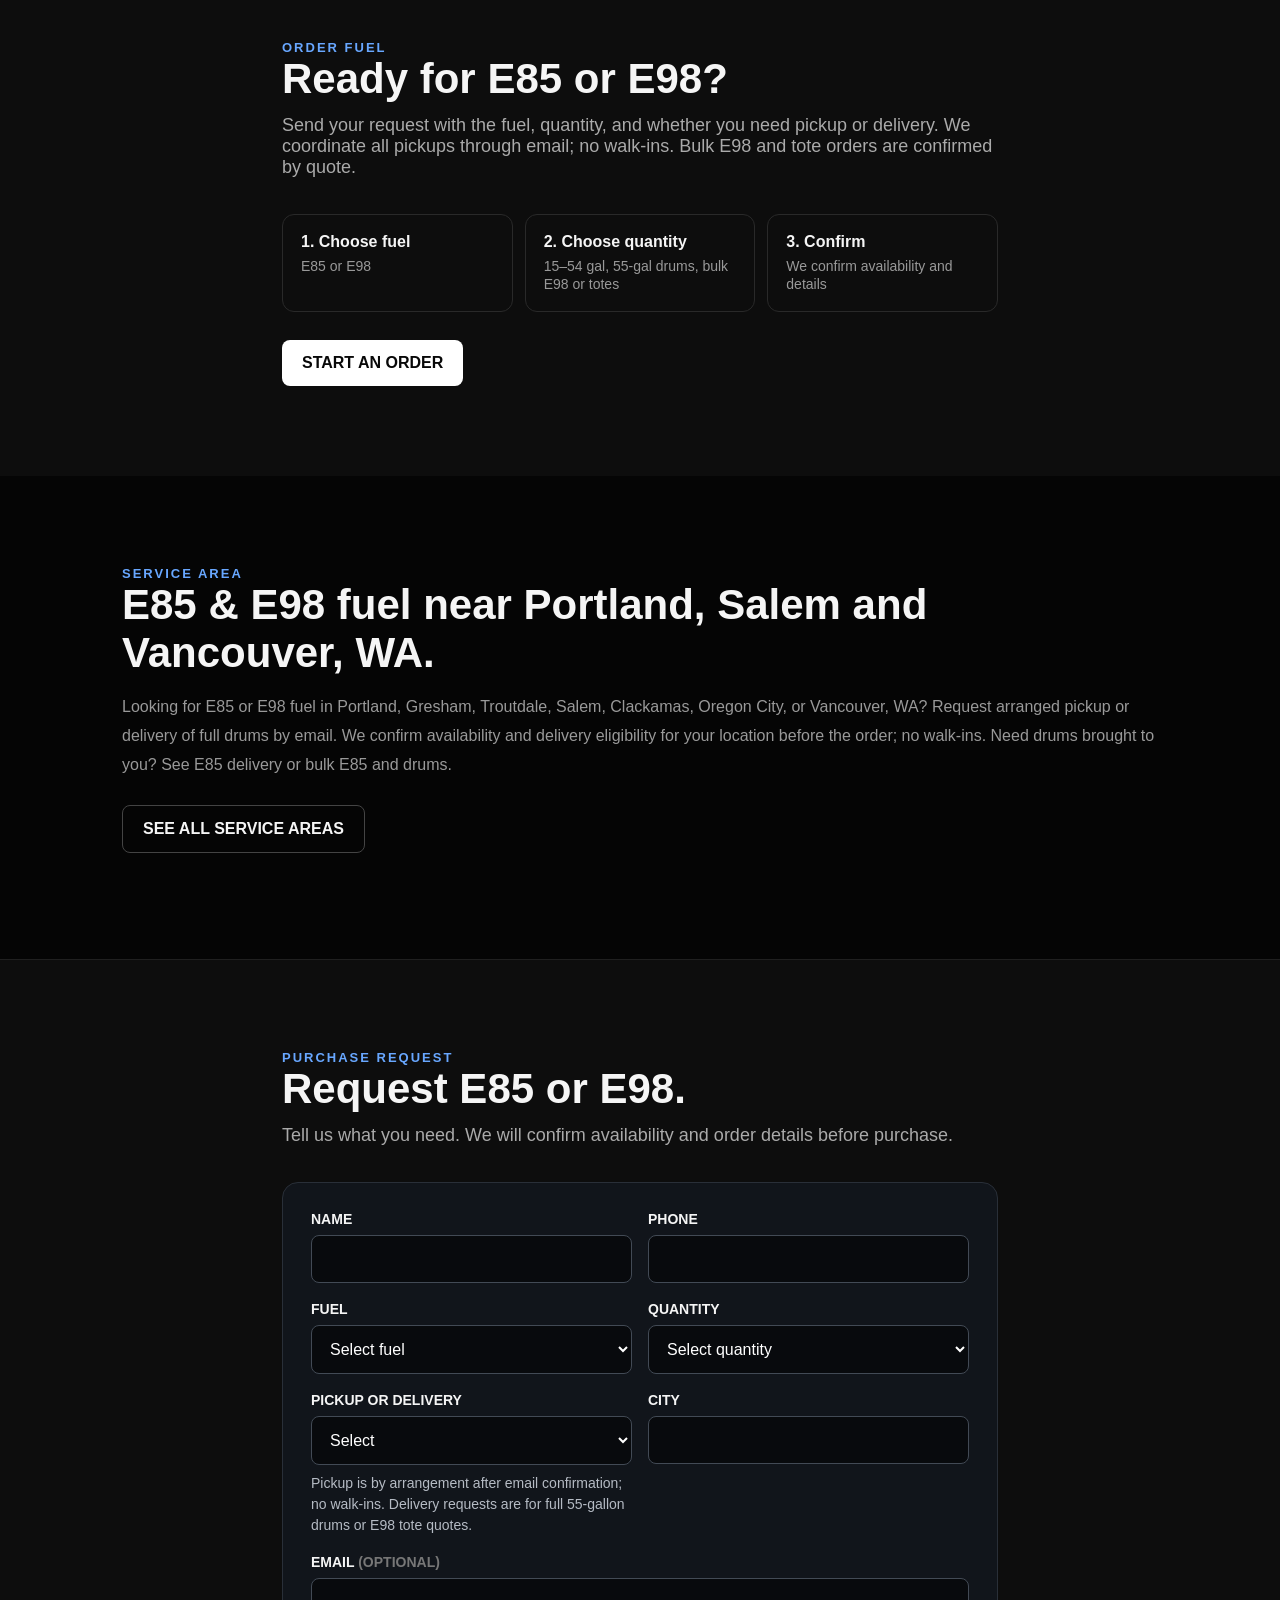
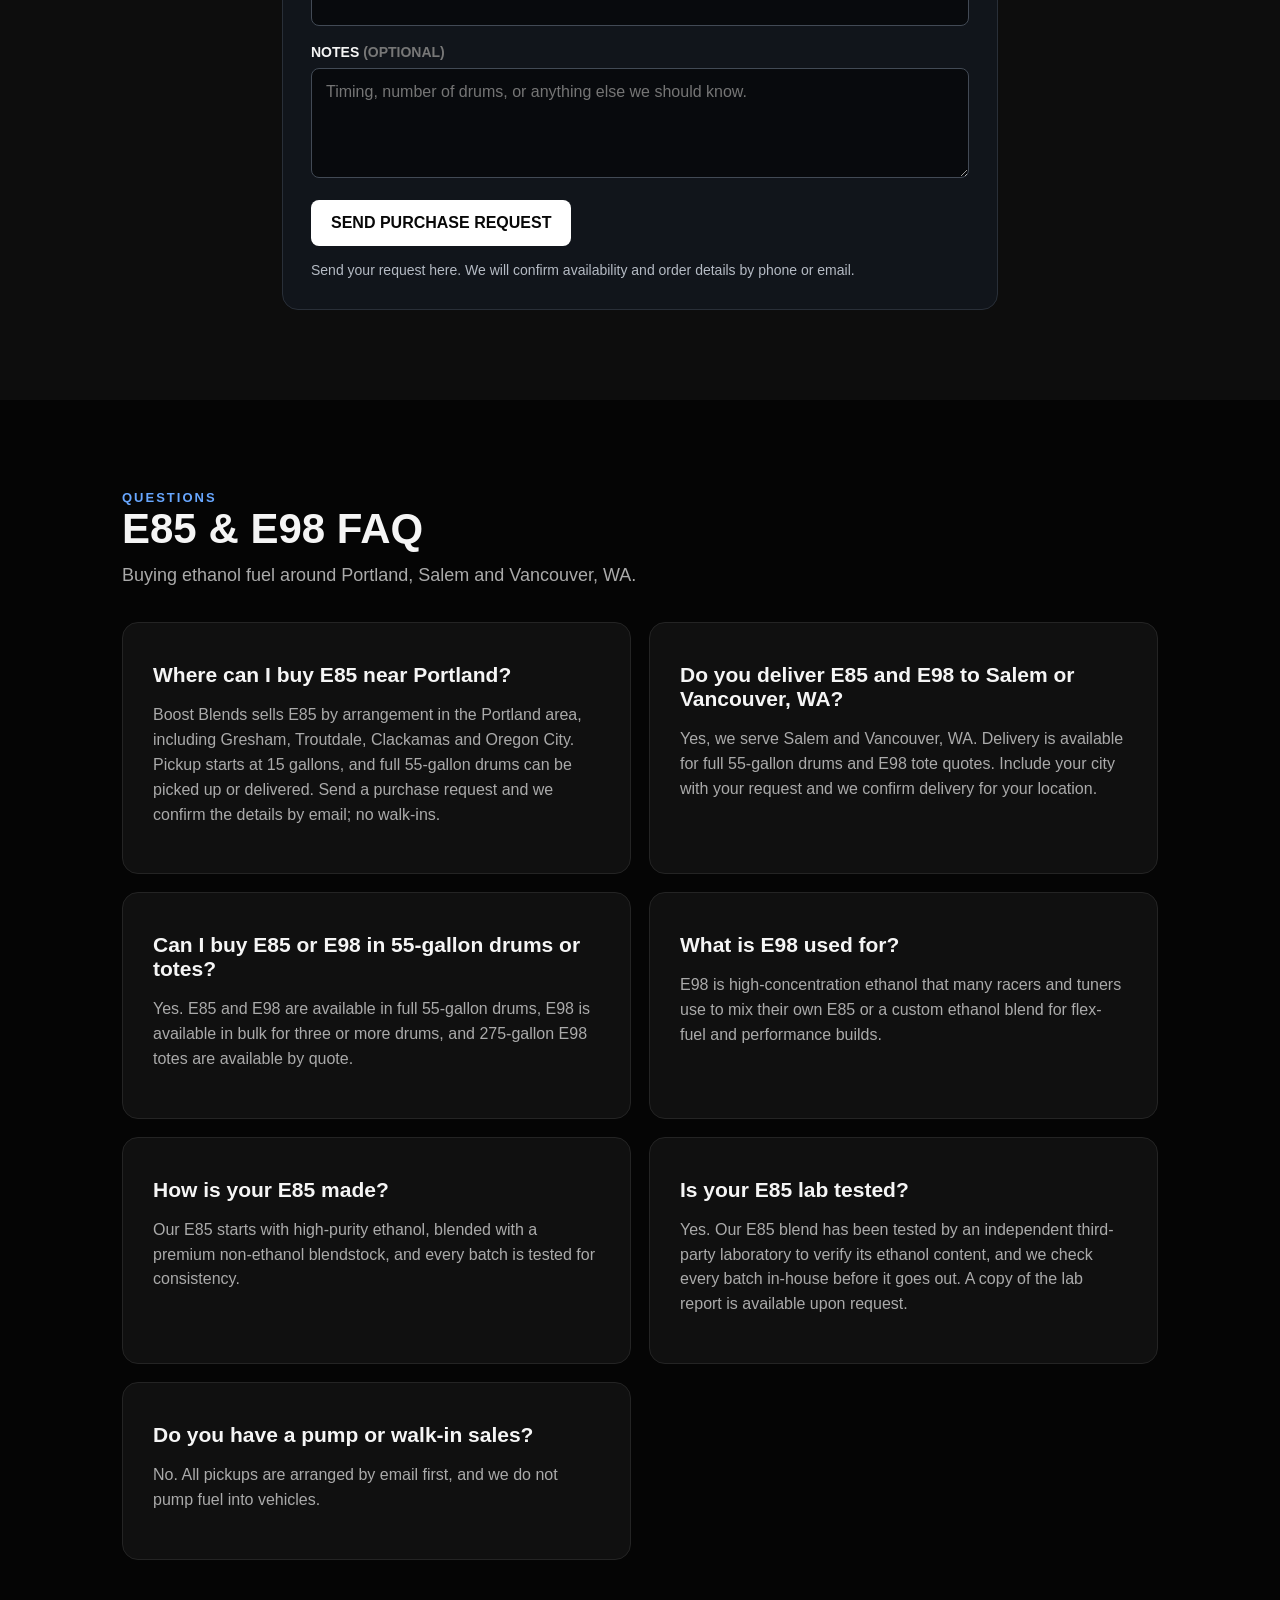
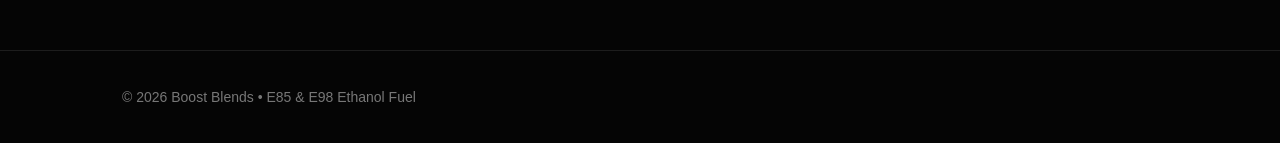
==== commit 07bc5b1f: "Add delivery and bulk pages, lab testing section, FAQs, link previews; speed up homepage" ====
--- a/index.html
+++ b/index.html
@@ -1,4 +1,4 @@
-<!doctype html><html lang="en"><head><meta charset="utf-8"><meta name="viewport" content="width=device-width,initial-scale=1"><title>E85 & E98 in Portland, Salem & Vancouver WA | Jug Fills & Drums</title><meta name="description" content="Buy E85 and E98 ethanol fuel in Portland, Gresham, Troutdale, Salem and Vancouver, WA. Pickup from 15 gallons, 55-gallon drum delivery, bulk E98 drums and totes. Every batch tested."><link rel="canonical" href="https://boostblendsfuel.com/"><meta property="og:type" content="website"><meta property="og:site_name" content="Boost Blends Fuel"><meta property="og:title" content="E85 & E98 Fuel in Portland, Salem & Vancouver WA"><meta property="og:description" content="E85 and E98 ethanol fuel by the gallon, drum or tote. Arranged pickup and drum delivery around Portland, Salem and Vancouver, WA."><meta property="og:url" content="https://boostblendsfuel.com/"><script type="application/ld+json">[{"@context":"https://schema.org","@type":"LocalBusiness","@id":"https://boostblendsfuel.com/#business","name":"Boost Blends","alternateName":"Boost Blends Fuel","description":"E85 and E98 ethanol fuel supplier serving the Portland, Oregon metro area, Salem and Vancouver, WA, with arranged pickup, 55-gallon drum delivery and bulk E98.","url":"https://boostblendsfuel.com/","email":"orders@boostblendsfuel.com","priceRange":"$$","areaServed":["Portland, OR","Gresham, OR","Troutdale, OR","Salem, OR","Clackamas, OR","Oregon City, OR","Vancouver, WA"],"knowsAbout":["E85","E98","ethanol fuel","flex fuel","race fuel"]},{"@context":"https://schema.org","@type":"FAQPage","mainEntity":[{"@type":"Question","name":"Where can I buy E85 near Portland?","acceptedAnswer":{"@type":"Answer","text":"Boost Blends sells E85 by arrangement in the Portland area, including Gresham, Troutdale, Clackamas and Oregon City. Pickup starts at 15 gallons, and full 55-gallon drums can be picked up or delivered. Send a purchase request and we confirm the details by email; no walk-ins."}},{"@type":"Question","name":"Do you deliver E85 and E98 to Salem or Vancouver, WA?","acceptedAnswer":{"@type":"Answer","text":"Yes, we serve Salem and Vancouver, WA. Delivery is available for full 55-gallon drums and E98 tote quotes. Include your city with your request and we confirm delivery for your location."}},{"@type":"Question","name":"Can I buy E85 or E98 in 55-gallon drums or totes?","acceptedAnswer":{"@type":"Answer","text":"Yes. E85 and E98 are available in full 55-gallon drums, E98 is available in bulk for three or more drums, and 275-gallon E98 totes are available by quote."}},{"@type":"Question","name":"What is E98 used for?","acceptedAnswer":{"@type":"Answer","text":"E98 is high-concentration ethanol that many racers and tuners use to mix their own E85 or a custom ethanol blend for flex-fuel and performance builds."}},{"@type":"Question","name":"How is your E85 made?","acceptedAnswer":{"@type":"Answer","text":"Our E85 is blended from E98 ethanol and a 92-octane non-ethanol blendstock, and every batch is tested for consistency."}},{"@type":"Question","name":"Do you have a pump or walk-in sales?","acceptedAnswer":{"@type":"Answer","text":"No. All pickups are arranged by email first, and we do not pump fuel into vehicles."}}]}]</script><style>
+<!doctype html><html lang="en"><head><script async src="https://www.googletagmanager.com/gtag/js?id=AW-18477456391"></script><script>window.dataLayer=window.dataLayer||[];function gtag(){dataLayer.push(arguments);}gtag('js',new Date());gtag('config','AW-18477456391');</script><meta charset="utf-8"><meta name="viewport" content="width=device-width,initial-scale=1"><title>E85 & E98 in Portland, Salem & Vancouver WA | Jug Fills & Drums</title><meta name="description" content="Buy E85 and E98 ethanol fuel in Portland, Gresham, Troutdale, Salem and Vancouver, WA. Pickup from 15 gallons, 55-gallon drum delivery, bulk E98 drums and totes. Every batch tested."><link rel="canonical" href="https://boostblendsfuel.com/"><meta property="og:image" content="https://boostblendsfuel.com/og-image.jpg"><meta property="og:image:width" content="1200"><meta property="og:image:height" content="628"><meta name="twitter:card" content="summary_large_image"><meta property="og:type" content="website"><meta property="og:site_name" content="Boost Blends Fuel"><meta property="og:title" content="E85 & E98 Fuel in Portland, Salem & Vancouver WA"><meta property="og:description" content="E85 and E98 ethanol fuel by the gallon, drum or tote. Arranged pickup and drum delivery around Portland, Salem and Vancouver, WA."><meta property="og:url" content="https://boostblendsfuel.com/"><script type="application/ld+json">[{"@context":"https://schema.org","@type":"LocalBusiness","@id":"https://boostblendsfuel.com/#business","name":"Boost Blends","alternateName":"Boost Blends Fuel","description":"E85 and E98 ethanol fuel supplier serving the Portland, Oregon metro area, Salem and Vancouver, WA, with arranged pickup, 55-gallon drum delivery and bulk E98.","url":"https://boostblendsfuel.com/","email":"orders@boostblendsfuel.com","priceRange":"$$","areaServed":["Portland, OR","Gresham, OR","Troutdale, OR","Salem, OR","Clackamas, OR","Oregon City, OR","Vancouver, WA"],"knowsAbout":["E85","E98","ethanol fuel","flex fuel","race fuel"]},{"@context":"https://schema.org","@type":"FAQPage","mainEntity":[{"@type":"Question","name":"Where can I buy E85 near Portland?","acceptedAnswer":{"@type":"Answer","text":"Boost Blends sells E85 by arrangement in the Portland area, including Gresham, Troutdale, Clackamas and Oregon City. Pickup starts at 15 gallons, and full 55-gallon drums can be picked up or delivered. Send a purchase request and we confirm the details by email; no walk-ins."}},{"@type":"Question","name":"Do you deliver E85 and E98 to Salem or Vancouver, WA?","acceptedAnswer":{"@type":"Answer","text":"Yes, we serve Salem and Vancouver, WA. Delivery is available for full 55-gallon drums and E98 tote quotes. Include your city with your request and we confirm delivery for your location."}},{"@type":"Question","name":"Can I buy E85 or E98 in 55-gallon drums or totes?","acceptedAnswer":{"@type":"Answer","text":"Yes. E85 and E98 are available in full 55-gallon drums, E98 is available in bulk for three or more drums, and 275-gallon E98 totes are available by quote."}},{"@type":"Question","name":"What is E98 used for?","acceptedAnswer":{"@type":"Answer","text":"E98 is high-concentration ethanol that many racers and tuners use to mix their own E85 or a custom ethanol blend for flex-fuel and performance builds."}},{"@type":"Question","name":"How is your E85 made?","acceptedAnswer":{"@type":"Answer","text":"Our E85 starts with high-purity ethanol, blended with a premium non-ethanol blendstock, and every batch is tested for consistency."}},{"@type":"Question","name":"Is your E85 lab tested?","acceptedAnswer":{"@type":"Answer","text":"Yes. Our E85 blend has been tested by an independent third-party laboratory to verify its ethanol content, and we check every batch in-house before it goes out. A copy of the lab report is available upon request."}},{"@type":"Question","name":"Do you have a pump or walk-in sales?","acceptedAnswer":{"@type":"Answer","text":"No. All pickups are arranged by email first, and we do not pump fuel into vehicles."}}]}]</script><style>
 *{box-sizing:border-box}html{scroll-behavior:smooth}body{margin:0;background:#050505;color:#f5f5f5;font-family:Arial,Helvetica,sans-serif}a{color:inherit;text-decoration:none}.wrap{max-width:1080px;margin:auto;padding:0 22px}.nav{height:76px;display:flex;align-items:center;justify-content:space-between;border-bottom:1px solid #1d1d1d}.brand{font-weight:900;letter-spacing:1.5px}.nav a.btn,.btn{background:#fff;color:#080808;padding:14px 20px;border-radius:8px;font-weight:900;display:inline-block}.hero{min-height:720px;display:grid;grid-template-columns:1fr 1fr;gap:55px;align-items:center;padding:60px 0}.hero img{width:100%;max-width:490px;display:block;margin:auto;border-radius:18px}.eyebrow{color:#68a7ff;font-size:13px;font-weight:900;letter-spacing:2px;text-transform:uppercase}.hero h1{font-size:64px;line-height:.95;margin:14px 0 20px;letter-spacing:-3px}.hero p{font-size:19px;line-height:1.55;color:#bdbdbd;max-width:540px}.actions{display:flex;gap:12px;margin-top:28px}.ghost{border:1px solid #444;padding:14px 20px;border-radius:8px;font-weight:800}.strip{border-top:1px solid #1b1b1b;border-bottom:1px solid #1b1b1b;padding:24px 0;text-align:center;color:#bdbdbd;font-weight:800;letter-spacing:.5px}.section{padding:90px 0}.section h2{font-size:42px;margin:0 0 12px}.lead{color:#aaa;font-size:18px;margin:0 0 36px}.grid{display:grid;grid-template-columns:1fr 1fr;gap:18px}.card{background:#101010;border:1px solid #242424;border-radius:16px;padding:30px}.card .tag{font-size:12px;color:#68a7ff;font-weight:900;letter-spacing:1.5px}.card h3{font-size:30px;margin:10px 0}.card p{color:#aaa;line-height:1.55}.big{font-size:21px;font-weight:900;color:#fff!important}.order{background:#0d0d0d;border-top:1px solid #202020}.orderbox{max-width:760px}.steps{display:grid;grid-template-columns:repeat(3,1fr);gap:12px;margin:28px 0}.step{border:1px solid #292929;border-radius:12px;padding:18px}.step b{display:block;margin-bottom:6px}.step span{color:#999;font-size:14px}.area{color:#999;line-height:1.8}.footer{padding:38px 0;border-top:1px solid #1d1d1d;color:#777;font-size:14px}.sale{display:none}.promo-on .was{text-decoration:line-through;text-decoration-color:#e3141b;text-decoration-thickness:3px;color:#777;margin-right:10px}.promo-on .sale{display:inline;color:#6be62a}.note{font-size:13px;color:#777;margin-top:24px}@media(max-width:760px){.hero{grid-template-columns:1fr;min-height:auto;padding:35px 0 65px;gap:30px}.hero img{max-width:360px}.hero h1{font-size:48px}.hero .copy{order:1}.hero .art{order:2}.grid,.steps{grid-template-columns:1fr}.nav{height:66px}.nav .brand{font-size:14px}.section{padding:65px 0}.section h2{font-size:34px}.actions{flex-direction:column}.actions a{text-align:center}}
 
   #request form{background:#11151b;border:1px solid #292f38;border-radius:16px;padding:28px}
@@ -11,7 +11,7 @@
   #request .hint{font-size:14px;color:#b5bbc4;margin-top:8px;line-height:1.5}
   #request button.btn{border:0;cursor:pointer;font-size:16px}
   @media(max-width:650px){#request .row{grid-template-columns:1fr}#request form{padding:20px}}
-  </style></head><body><a id="promoBar" href="#promo" style="display:block;background:#e3141b;color:#fff;text-align:center;font-weight:900;font-size:14px;letter-spacing:.5px;padding:10px 16px">BULK DISCOUNT FOR EVERYONE: $4.65/GAL E85 &amp; E98 &middot; NOW THROUGH NOV 8 &rarr;</a><div class="wrap"><nav class="nav"><div class="brand">BOOST BLENDS</div><a class="btn" href="#order">ORDER FUEL</a></nav><main class="hero"><div class="copy"><div class="eyebrow">E85 • E98 • Oregon & SW Washington</div><h1>E85 &amp; E98 fuel<br>in the Portland area.</h1><p>E85 and E98 available locally. Request 15 gallons or more for arranged pickup, or full drums for pickup or delivery. Looking for E98 to blend your own fuel? Ask about 55-gallon drums and bulk quantities. Email to coordinate first.</p><div class="actions"><a class="btn" href="#order">ORDER FUEL</a><a class="ghost" href="#options">VIEW OPTIONS</a></div></div><div class="art"><img src="[data-uri]" alt="Boost Blends fuel drum logo with Portland, Gresham, Troutdale, Salem and Vancouver, WA"></div></main></div><div class="strip">PORTLAND • GRESHAM • TROUTDALE • SALEM • CLACKAMAS • OREGON CITY • VANCOUVER, WA</div><section id="promo" class="promo" data-ends="2026-11-09T00:00:00-08:00"><style>
+  </style></head><body><a id="promoBar" href="#promo" style="display:block;background:#e3141b;color:#fff;text-align:center;font-weight:900;font-size:14px;letter-spacing:.5px;padding:10px 16px">BULK DISCOUNT FOR EVERYONE: $4.65/GAL E85 &amp; E98 &middot; NOW THROUGH NOV 8 &rarr;</a><div class="wrap"><nav class="nav"><div class="brand">BOOST BLENDS</div><a class="btn" href="#order">ORDER FUEL</a></nav><main class="hero"><div class="copy"><div class="eyebrow">E85 • E98 • Oregon & SW Washington</div><h1>E85 &amp; E98 fuel<br>in the Portland area.</h1><p>E85 and E98 available locally. Request 15 gallons or more for arranged pickup, or full drums for pickup or delivery. Looking for E98 to blend your own fuel? Ask about 55-gallon drums and bulk quantities. Email to coordinate first.</p><div class="actions"><a class="btn" href="#order">ORDER FUEL</a><a class="ghost" href="#options">VIEW OPTIONS</a></div></div><div class="art"><img src="/hero.jpg" width="704" height="1525" style="height:auto" fetchpriority="high" alt="Boost Blends fuel drum logo with Portland, Gresham, Troutdale, Salem and Vancouver, WA"></div></main></div><div class="strip">PORTLAND • GRESHAM • TROUTDALE • SALEM • CLACKAMAS • OREGON CITY • VANCOUVER, WA</div><section id="promo" class="promo" data-ends="2026-11-09T00:00:00-08:00"><style>
   .promo{padding:70px 0;background:radial-gradient(ellipse at top,#1a0606 0%,#050505 70%);border-bottom:1px solid #1b1b1b;text-align:center}
   .promo .eyebrow{color:#ff4d4d}
   .promo h2{font-size:54px;line-height:1;margin:14px 0 6px;letter-spacing:-2px;font-style:italic;text-transform:uppercase}
@@ -42,7 +42,7 @@
   }
   tick();
 })();
-</script></section><section id="options" class="section"><div class="wrap"><div class="eyebrow">Fuel & Pricing</div><h2>Simple pricing. No runaround.</h2><p class="lead">E85 and E98 available for pickup by arrangement. Full drums available for pickup or delivery. Email to coordinate first; no walk-ins.</p><div class="grid"><div class="card"><div class="tag">JUG FILL-UPS</div><h3>15–54 Gallons</h3><p class="big"><span class="was">$5.20</span><span class="sale">$4.65</span> / gallon</p><p>E85 or E98 • Bring your jugs • 15-gallon minimum • Arranged pickup only</p><p><a href="/e85.html">E85 details</a> · <a href="/e98.html">E98 details</a></p></div><div class="card"><div class="tag">FULL DRUM / BARREL</div><h3>55 Gallons</h3><p class="big"><span class="was">$275</span><span class="sale">$255.75</span> / drum</p><p>E85 or E98 • <span class="was">$5.00</span><span class="sale">$4.65</span>/gal • Arranged pickup or delivery</p></div><div class="card"><div class="tag">BULK E98</div><h3>3+ Drums</h3><p class="big"><span class="was">$4.85</span><span class="sale">$4.65</span> / gallon</p><p>E98 only • Volume pricing for three or more full drums</p><p><a href="/e98.html">See E98 bulk options</a></p></div><div class="card"><div class="tag">BULK E98</div><h3>275-Gallon Tote</h3><p class="big">Request a Quote</p><p>E98 only • Customer must provide suitable equipment to unload the full tote at delivery.</p></div></div></div></section><section id="info" class="section order"><div class="wrap orderbox"><div class="eyebrow">Why Boost Blends</div><h2>Fuel your build without overpaying.</h2><p class="lead">Boost Blends was created to bring the automotive community a better, more cost-effective way to fuel their builds.</p><p class="area">Our E85 is blended using E98 ethanol and a 92-octane non-ethanol blendstock with consistency in mind. Whether you're fueling a street car, weekend build, race setup, or buying E98 for your own blend, we keep the process straightforward and local.</p></div></section><section id="order" class="section order"><div class="wrap orderbox"><div class="eyebrow">Order fuel</div><h2>Ready for E85 or E98?</h2><p class="lead">Send your request with the fuel, quantity, and whether you need pickup or delivery. We coordinate all pickups through email; no walk-ins. Bulk E98 and tote orders are confirmed by quote.</p><div class="steps"><div class="step"><b>1. Choose fuel</b><span>E85 or E98</span></div><div class="step"><b>2. Choose quantity</b><span>15–54 gal, 55-gal drums, bulk E98 or totes</span></div><div class="step"><b>3. Confirm</b><span>We confirm availability and details</span></div></div><a class="btn" href="#request">START AN ORDER</a></div></section><section class="section"><div class="wrap"><div class="eyebrow">Service area</div><h2>E85 &amp; E98 fuel near Portland, Salem and Vancouver, WA.</h2><p class="area">Looking for E85 or E98 fuel in <a href="/e85-portland.html">Portland</a>, <a href="/e85-gresham.html">Gresham</a>, <a href="/e85-troutdale.html">Troutdale</a>, <a href="/e85-salem.html">Salem</a>, <a href="/e85-clackamas.html">Clackamas</a>, <a href="/e85-oregon-city.html">Oregon City</a>, or <a href="/e85-vancouver-wa.html">Vancouver, WA</a>? Request arranged pickup or delivery of full drums by email. We confirm availability and delivery eligibility for your location before the order; no walk-ins.</p><p><a class="ghost" style="display:inline-block;margin-top:10px" href="/areas.html">SEE ALL SERVICE AREAS</a></p></div></section><section id="request" class="section order"><div class="wrap orderbox"><div class="eyebrow">Purchase request</div><h2>Request E85 or E98.</h2><p class="lead">Tell us what you need. We will confirm availability and order details before purchase.</p><form id="requestForm" action="https://formsubmit.co/ajax/orders@boostblendsfuel.com" method="POST"><input type="hidden" name="_subject" value="Boost Blends purchase request"><input type="hidden" name="_template" value="table"><input type="text" name="_honey" tabindex="-1" autocomplete="off" aria-hidden="true" style="position:absolute;left:-9999px"><div class="row"><div class="field"><label for="name">NAME</label><input id="name" name="name" autocomplete="name" required></div><div class="field"><label for="phone">PHONE</label><input id="phone" name="phone" type="tel" autocomplete="tel" required></div></div><div class="row"><div class="field"><label for="fuel">FUEL</label><select id="fuel" name="fuel" required><option value="">Select fuel</option><option>E85</option><option>E98</option></select></div><div class="field"><label for="qty">QUANTITY</label><select id="qty" name="quantity" required><option value="">Select quantity</option><option>15 gallons</option><option>20 gallons</option><option>25 gallons</option><option>30 gallons</option><option>35 gallons</option><option>40 gallons</option><option>45 gallons</option><option>50 gallons</option><option>1 × 55-gallon drum</option><option>2 × 55-gallon drums</option><option>3 × 55-gallon drums</option><option>4+ × 55-gallon drums</option><option>275-gallon E98 tote — quote</option></select></div></div><div class="row"><div class="field"><label for="method">PICKUP OR DELIVERY</label><select id="method" name="method" required><option value="">Select</option><option>Pickup by arrangement</option><option>Delivery — full drums only</option></select><div class="hint">Pickup is by arrangement after email confirmation; no walk-ins. Delivery requests are for full 55-gallon drums or E98 tote quotes.</div></div><div class="field"><label for="city">CITY</label><input id="city" name="city" autocomplete="address-level2" required></div></div><div class="field"><label for="email">EMAIL <span style="color:#777">(OPTIONAL)</span></label><input id="email" name="email" type="email" autocomplete="email"></div><div class="field"><label for="notes">NOTES <span style="color:#777">(OPTIONAL)</span></label><textarea id="notes" name="notes" placeholder="Timing, number of drums, or anything else we should know."></textarea></div><button class="btn" type="submit">SEND PURCHASE REQUEST</button><p id="requestStatus" role="status" aria-live="polite" class="hint" style="margin-top:12px"></p><div class="hint" style="margin-top:12px">Send your request here. We will confirm availability and order details by phone or email.</div></form></div></section><section id="faq" class="section"><div class="wrap"><div class="eyebrow">Questions</div><h2>E85 &amp; E98 FAQ</h2><p class="lead">Buying ethanol fuel around Portland, Salem and Vancouver, WA.</p><div class="grid"><div class="card"><h3 style="font-size:21px">Where can I buy E85 near Portland?</h3><p>Boost Blends sells E85 by arrangement in the Portland area, including Gresham, Troutdale, Clackamas and Oregon City. Pickup starts at 15 gallons, and full 55-gallon drums can be picked up or delivered. Send a purchase request and we confirm the details by email; no walk-ins.</p></div><div class="card"><h3 style="font-size:21px">Do you deliver E85 and E98 to Salem or Vancouver, WA?</h3><p>Yes, we serve Salem and Vancouver, WA. Delivery is available for full 55-gallon drums and E98 tote quotes. Include your city with your request and we confirm delivery for your location.</p></div><div class="card"><h3 style="font-size:21px">Can I buy E85 or E98 in 55-gallon drums or totes?</h3><p>Yes. E85 and E98 are available in full 55-gallon drums, E98 is available in bulk for three or more drums, and 275-gallon E98 totes are available by quote.</p></div><div class="card"><h3 style="font-size:21px">What is E98 used for?</h3><p>E98 is high-concentration ethanol that many racers and tuners use to mix their own E85 or a custom ethanol blend for flex-fuel and performance builds.</p></div><div class="card"><h3 style="font-size:21px">How is your E85 made?</h3><p>Our E85 is blended from E98 ethanol and a 92-octane non-ethanol blendstock, and every batch is tested for consistency.</p></div><div class="card"><h3 style="font-size:21px">Do you have a pump or walk-in sales?</h3><p>No. All pickups are arranged by email first, and we do not pump fuel into vehicles.</p></div></div></div></section><footer class="footer"><div class="wrap">© 2026 Boost Blends • E85 & E98 Ethanol Fuel</div></footer><script>
+</script></section><section id="options" class="section"><div class="wrap"><div class="eyebrow">Fuel & Pricing</div><h2>Simple pricing. No runaround.</h2><p class="lead">E85 and E98 available for pickup by arrangement. Full drums available for pickup or delivery. Email to coordinate first; no walk-ins.</p><div class="grid"><div class="card"><div class="tag">JUG FILL-UPS</div><h3>15–54 Gallons</h3><p class="big"><span class="was">$5.20</span><span class="sale">$4.65</span> / gallon</p><p>E85 or E98 • Bring your jugs • 15-gallon minimum • Arranged pickup only</p><p><a href="/e85.html">E85 details</a> · <a href="/e98.html">E98 details</a></p></div><div class="card"><div class="tag">FULL DRUM / BARREL</div><h3>55 Gallons</h3><p class="big"><span class="was">$275</span><span class="sale">$255.75</span> / drum</p><p>E85 or E98 • <span class="was">$5.00</span><span class="sale">$4.65</span>/gal • Arranged pickup or delivery</p><p><a href="/bulk-e85.html">Bulk &amp; drums</a> · <a href="/e85-delivery.html">Delivery details</a></p></div><div class="card"><div class="tag">BULK E98</div><h3>3+ Drums</h3><p class="big"><span class="was">$4.85</span><span class="sale">$4.65</span> / gallon</p><p>E98 only • Volume pricing for three or more full drums</p><p><a href="/e98.html">See E98 bulk options</a></p></div><div class="card"><div class="tag">BULK E98</div><h3>275-Gallon Tote</h3><p class="big">Request a Quote</p><p>E98 only • Customer must provide suitable equipment to unload the full tote at delivery.</p></div></div></div></section><section id="info" class="section order"><div class="wrap orderbox"><div class="eyebrow">Why Boost Blends</div><h2>Fuel your build without overpaying.</h2><p class="lead">Boost Blends was created to bring the automotive community a better, more cost-effective way to fuel their builds.</p><p class="area">Our E85 starts with high-purity ethanol and is blended with a premium non-ethanol blendstock, with consistency in mind. Whether you're fueling a street car, weekend build, race setup, or buying E98 for your own blend, we keep the process straightforward and local.</p></div></section><section id="lab" class="section"><div class="wrap orderbox"><div class="eyebrow">Quality</div><h2>Independent Laboratory Testing</h2><p class="lead">Consistency matters when you're tuning on ethanol.</p><p class="area">That's why we had our E85 blend tested by an independent third-party laboratory to verify its ethanol content. On top of that, we check every batch in-house before it goes out, so you can fill up and tune with confidence.</p><p class="area">A copy of the lab report is available upon request. Just ask when you place your order.</p></div></section><section id="order" class="section order"><div class="wrap orderbox"><div class="eyebrow">Order fuel</div><h2>Ready for E85 or E98?</h2><p class="lead">Send your request with the fuel, quantity, and whether you need pickup or delivery. We coordinate all pickups through email; no walk-ins. Bulk E98 and tote orders are confirmed by quote.</p><div class="steps"><div class="step"><b>1. Choose fuel</b><span>E85 or E98</span></div><div class="step"><b>2. Choose quantity</b><span>15–54 gal, 55-gal drums, bulk E98 or totes</span></div><div class="step"><b>3. Confirm</b><span>We confirm availability and details</span></div></div><a class="btn" href="#request">START AN ORDER</a></div></section><section class="section"><div class="wrap"><div class="eyebrow">Service area</div><h2>E85 &amp; E98 fuel near Portland, Salem and Vancouver, WA.</h2><p class="area">Looking for E85 or E98 fuel in <a href="/e85-portland.html">Portland</a>, <a href="/e85-gresham.html">Gresham</a>, <a href="/e85-troutdale.html">Troutdale</a>, <a href="/e85-salem.html">Salem</a>, <a href="/e85-clackamas.html">Clackamas</a>, <a href="/e85-oregon-city.html">Oregon City</a>, or <a href="/e85-vancouver-wa.html">Vancouver, WA</a>? Request arranged pickup or delivery of full drums by email. We confirm availability and delivery eligibility for your location before the order; no walk-ins. Need drums brought to you? See <a href="/e85-delivery.html">E85 delivery</a> or <a href="/bulk-e85.html">bulk E85 and drums</a>.</p><p><a class="ghost" style="display:inline-block;margin-top:10px" href="/areas.html">SEE ALL SERVICE AREAS</a></p></div></section><section id="request" class="section order"><div class="wrap orderbox"><div class="eyebrow">Purchase request</div><h2>Request E85 or E98.</h2><p class="lead">Tell us what you need. We will confirm availability and order details before purchase.</p><form id="requestForm" action="https://formsubmit.co/ajax/orders@boostblendsfuel.com" method="POST"><input type="hidden" name="_subject" value="Boost Blends purchase request"><input type="hidden" name="_template" value="table"><input type="text" name="_honey" tabindex="-1" autocomplete="off" aria-hidden="true" style="position:absolute;left:-9999px"><div class="row"><div class="field"><label for="name">NAME</label><input id="name" name="name" autocomplete="name" required></div><div class="field"><label for="phone">PHONE</label><input id="phone" name="phone" type="tel" autocomplete="tel" required></div></div><div class="row"><div class="field"><label for="fuel">FUEL</label><select id="fuel" name="fuel" required><option value="">Select fuel</option><option>E85</option><option>E98</option></select></div><div class="field"><label for="qty">QUANTITY</label><select id="qty" name="quantity" required><option value="">Select quantity</option><option>15 gallons</option><option>20 gallons</option><option>25 gallons</option><option>30 gallons</option><option>35 gallons</option><option>40 gallons</option><option>45 gallons</option><option>50 gallons</option><option>1 × 55-gallon drum</option><option>2 × 55-gallon drums</option><option>3 × 55-gallon drums</option><option>4+ × 55-gallon drums</option><option>275-gallon E98 tote — quote</option></select></div></div><div class="row"><div class="field"><label for="method">PICKUP OR DELIVERY</label><select id="method" name="method" required><option value="">Select</option><option>Pickup by arrangement</option><option>Delivery — full drums only</option></select><div class="hint">Pickup is by arrangement after email confirmation; no walk-ins. Delivery requests are for full 55-gallon drums or E98 tote quotes.</div></div><div class="field"><label for="city">CITY</label><input id="city" name="city" autocomplete="address-level2" required></div></div><div class="field"><label for="email">EMAIL <span style="color:#777">(OPTIONAL)</span></label><input id="email" name="email" type="email" autocomplete="email"></div><div class="field"><label for="notes">NOTES <span style="color:#777">(OPTIONAL)</span></label><textarea id="notes" name="notes" placeholder="Timing, number of drums, or anything else we should know."></textarea></div><button class="btn" type="submit">SEND PURCHASE REQUEST</button><p id="requestStatus" role="status" aria-live="polite" class="hint" style="margin-top:12px"></p><div class="hint" style="margin-top:12px">Send your request here. We will confirm availability and order details by phone or email.</div></form></div></section><section id="faq" class="section"><div class="wrap"><div class="eyebrow">Questions</div><h2>E85 &amp; E98 FAQ</h2><p class="lead">Buying ethanol fuel around Portland, Salem and Vancouver, WA.</p><div class="grid"><div class="card"><h3 style="font-size:21px">Where can I buy E85 near Portland?</h3><p>Boost Blends sells E85 by arrangement in the Portland area, including Gresham, Troutdale, Clackamas and Oregon City. Pickup starts at 15 gallons, and full 55-gallon drums can be picked up or delivered. Send a purchase request and we confirm the details by email; no walk-ins.</p></div><div class="card"><h3 style="font-size:21px">Do you deliver E85 and E98 to Salem or Vancouver, WA?</h3><p>Yes, we serve Salem and Vancouver, WA. Delivery is available for full 55-gallon drums and E98 tote quotes. Include your city with your request and we confirm delivery for your location.</p></div><div class="card"><h3 style="font-size:21px">Can I buy E85 or E98 in 55-gallon drums or totes?</h3><p>Yes. E85 and E98 are available in full 55-gallon drums, E98 is available in bulk for three or more drums, and 275-gallon E98 totes are available by quote.</p></div><div class="card"><h3 style="font-size:21px">What is E98 used for?</h3><p>E98 is high-concentration ethanol that many racers and tuners use to mix their own E85 or a custom ethanol blend for flex-fuel and performance builds.</p></div><div class="card"><h3 style="font-size:21px">How is your E85 made?</h3><p>Our E85 starts with high-purity ethanol, blended with a premium non-ethanol blendstock, and every batch is tested for consistency.</p></div><div class="card"><h3 style="font-size:21px">Is your E85 lab tested?</h3><p>Yes. Our E85 blend has been tested by an independent third-party laboratory to verify its ethanol content, and we check every batch in-house before it goes out. A copy of the lab report is available upon request.</p></div><div class="card"><h3 style="font-size:21px">Do you have a pump or walk-in sales?</h3><p>No. All pickups are arranged by email first, and we do not pump fuel into vehicles.</p></div></div></div></section><footer class="footer"><div class="wrap">© 2026 Boost Blends • E85 & E98 Ethanol Fuel</div></footer><script>
 const form=document.getElementById('requestForm');
 const status=document.getElementById('requestStatus');
 form.addEventListener('submit',async e=>{
@@ -66,6 +66,7 @@
     const result=await response.json();
     if(!response.ok||result.success===false||result.success==='false') throw new Error('submission failed');
     form.reset();
+    if(typeof gtag==='function'){gtag('event','conversion',{'send_to':'AW-18477456391/RnYdCLCz6a8dEIe43upE','value':1.0,'currency':'USD'});}
     status.textContent='Request sent. We will contact you to confirm availability and details.';
   }catch(error){
     status.textContent='Your request could not be sent. Please email orders@boostblendsfuel.com and we will help you.';
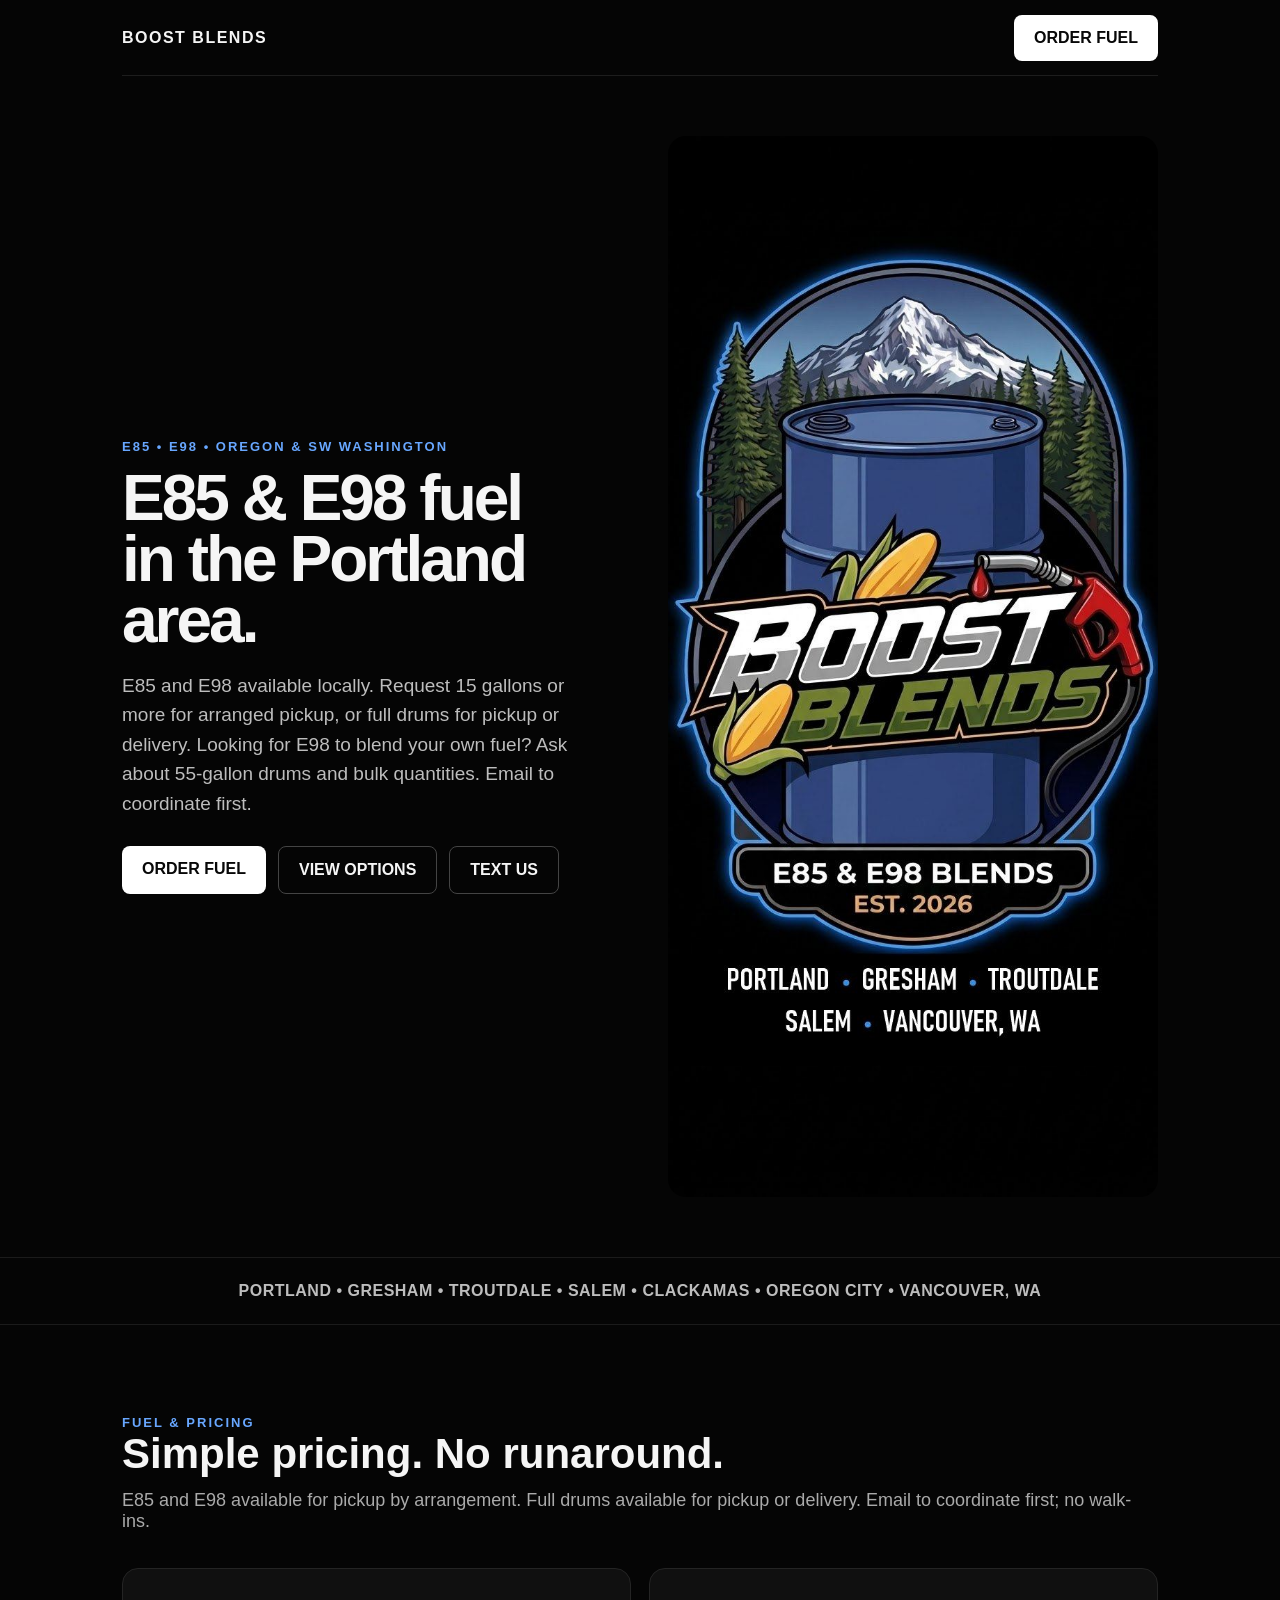
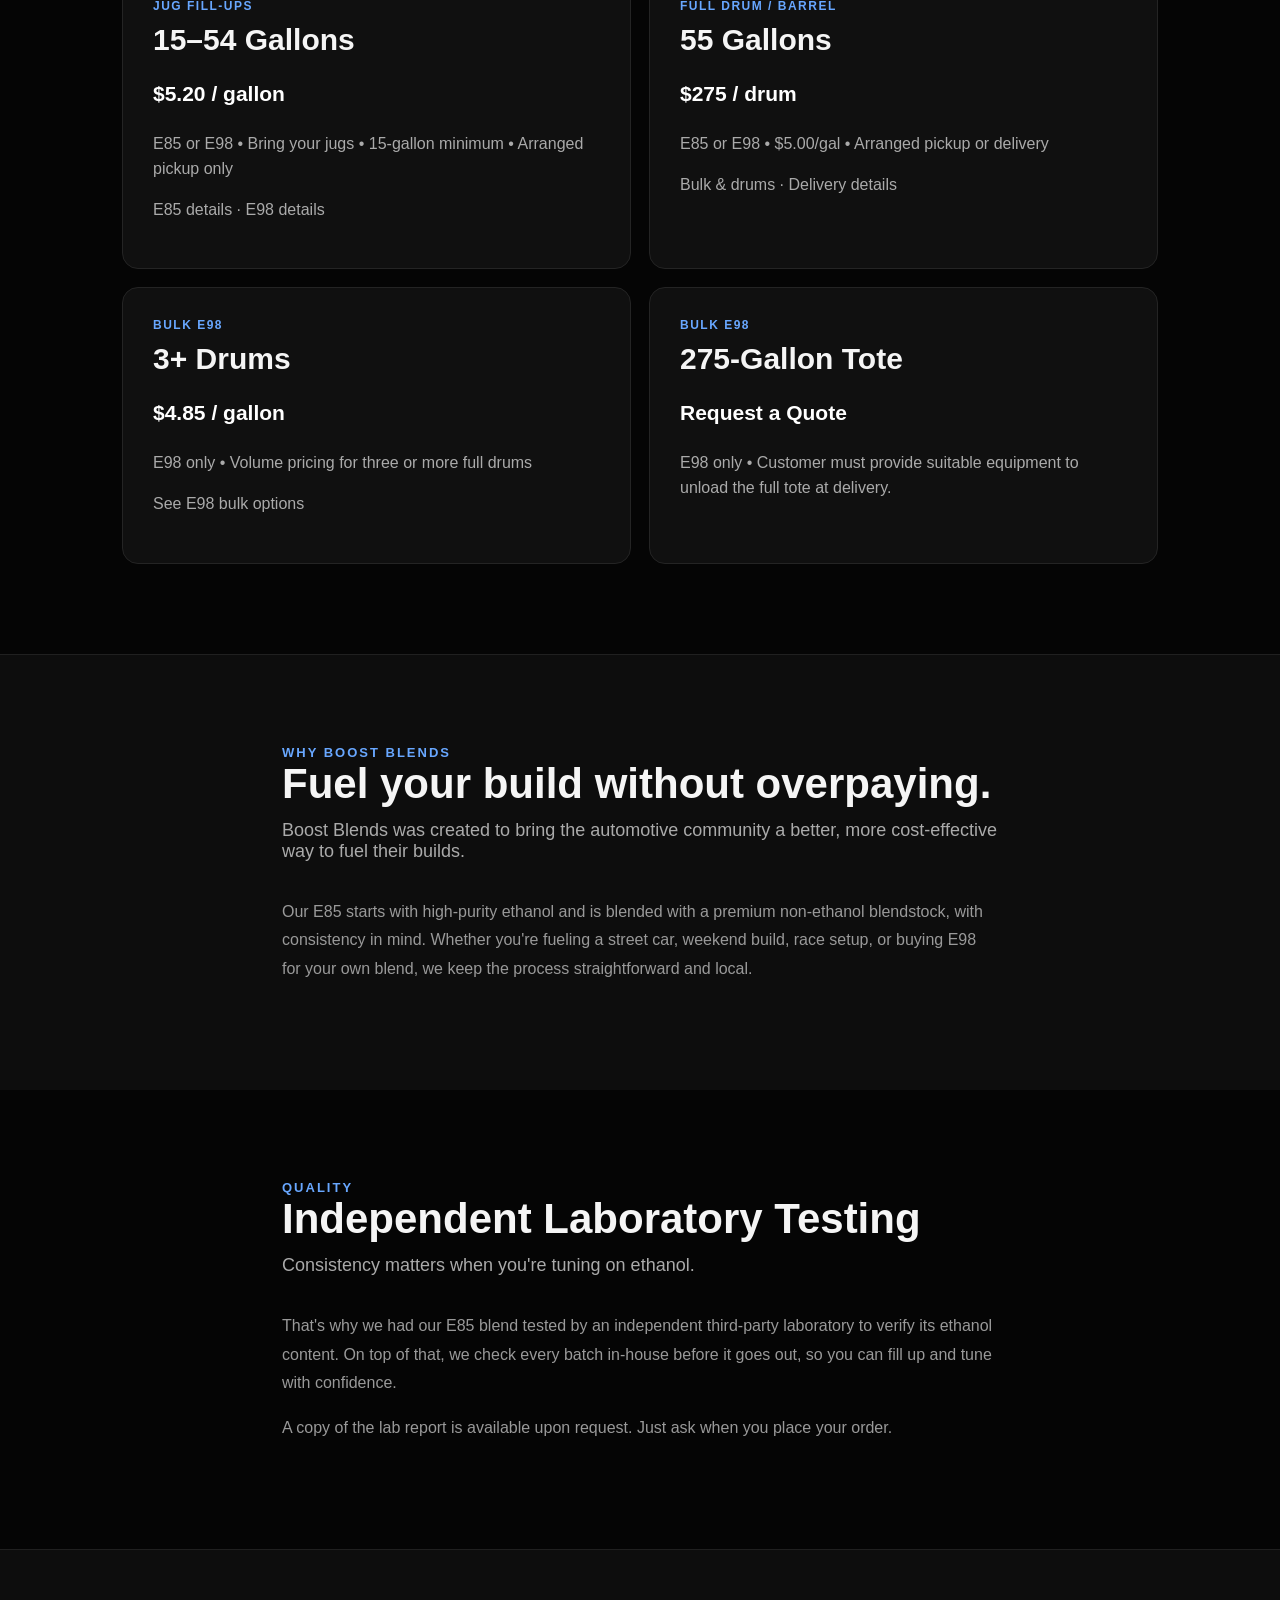
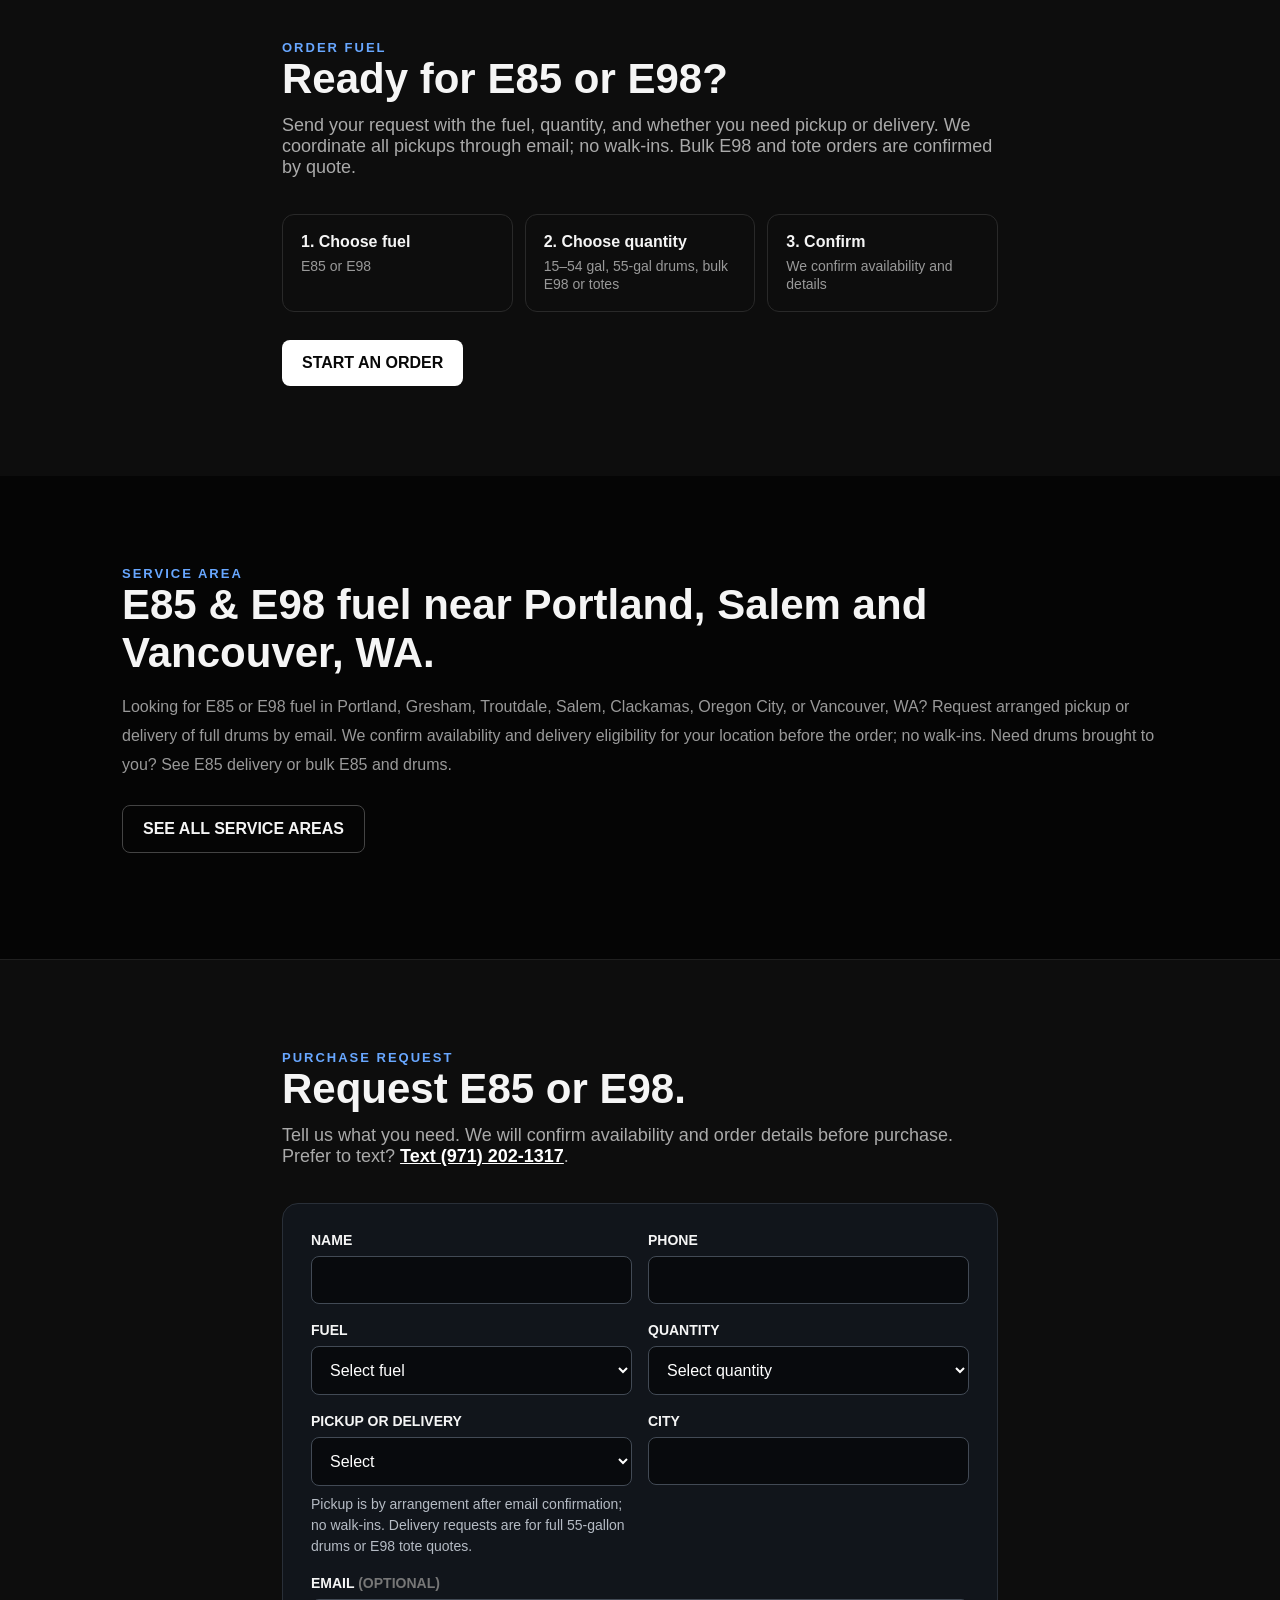
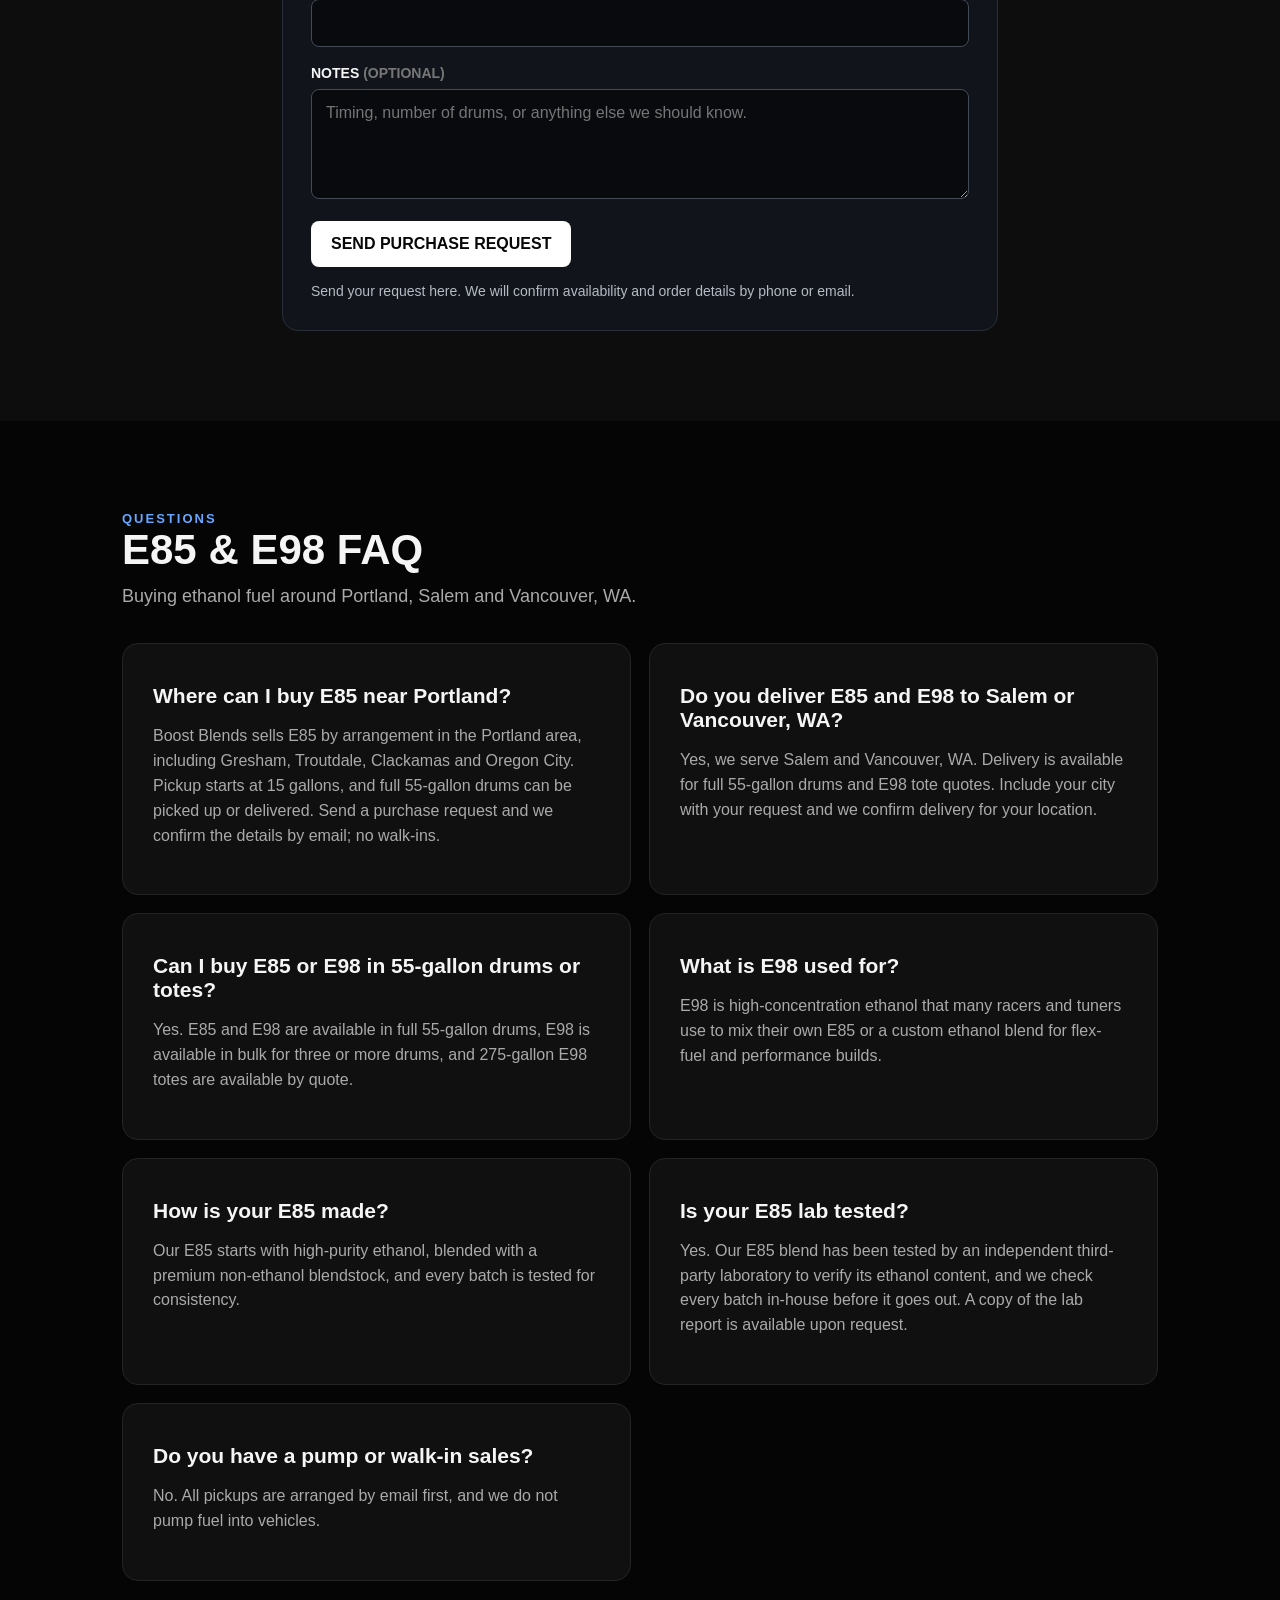
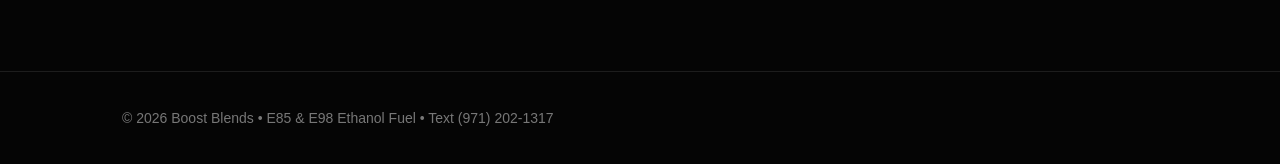
==== commit 65dcebd1: "Add Text us number (971) 202-1317 with tap tracking" ====
--- a/index.html
+++ b/index.html
@@ -1,4 +1,4 @@
-<!doctype html><html lang="en"><head><script async src="https://www.googletagmanager.com/gtag/js?id=AW-18477456391"></script><script>window.dataLayer=window.dataLayer||[];function gtag(){dataLayer.push(arguments);}gtag('js',new Date());gtag('config','AW-18477456391');</script><meta charset="utf-8"><meta name="viewport" content="width=device-width,initial-scale=1"><title>E85 & E98 in Portland, Salem & Vancouver WA | Jug Fills & Drums</title><meta name="description" content="Buy E85 and E98 ethanol fuel in Portland, Gresham, Troutdale, Salem and Vancouver, WA. Pickup from 15 gallons, 55-gallon drum delivery, bulk E98 drums and totes. Every batch tested."><link rel="canonical" href="https://boostblendsfuel.com/"><meta property="og:image" content="https://boostblendsfuel.com/og-image.jpg"><meta property="og:image:width" content="1200"><meta property="og:image:height" content="628"><meta name="twitter:card" content="summary_large_image"><meta property="og:type" content="website"><meta property="og:site_name" content="Boost Blends Fuel"><meta property="og:title" content="E85 & E98 Fuel in Portland, Salem & Vancouver WA"><meta property="og:description" content="E85 and E98 ethanol fuel by the gallon, drum or tote. Arranged pickup and drum delivery around Portland, Salem and Vancouver, WA."><meta property="og:url" content="https://boostblendsfuel.com/"><script type="application/ld+json">[{"@context":"https://schema.org","@type":"LocalBusiness","@id":"https://boostblendsfuel.com/#business","name":"Boost Blends","alternateName":"Boost Blends Fuel","description":"E85 and E98 ethanol fuel supplier serving the Portland, Oregon metro area, Salem and Vancouver, WA, with arranged pickup, 55-gallon drum delivery and bulk E98.","url":"https://boostblendsfuel.com/","email":"orders@boostblendsfuel.com","priceRange":"$$","areaServed":["Portland, OR","Gresham, OR","Troutdale, OR","Salem, OR","Clackamas, OR","Oregon City, OR","Vancouver, WA"],"knowsAbout":["E85","E98","ethanol fuel","flex fuel","race fuel"]},{"@context":"https://schema.org","@type":"FAQPage","mainEntity":[{"@type":"Question","name":"Where can I buy E85 near Portland?","acceptedAnswer":{"@type":"Answer","text":"Boost Blends sells E85 by arrangement in the Portland area, including Gresham, Troutdale, Clackamas and Oregon City. Pickup starts at 15 gallons, and full 55-gallon drums can be picked up or delivered. Send a purchase request and we confirm the details by email; no walk-ins."}},{"@type":"Question","name":"Do you deliver E85 and E98 to Salem or Vancouver, WA?","acceptedAnswer":{"@type":"Answer","text":"Yes, we serve Salem and Vancouver, WA. Delivery is available for full 55-gallon drums and E98 tote quotes. Include your city with your request and we confirm delivery for your location."}},{"@type":"Question","name":"Can I buy E85 or E98 in 55-gallon drums or totes?","acceptedAnswer":{"@type":"Answer","text":"Yes. E85 and E98 are available in full 55-gallon drums, E98 is available in bulk for three or more drums, and 275-gallon E98 totes are available by quote."}},{"@type":"Question","name":"What is E98 used for?","acceptedAnswer":{"@type":"Answer","text":"E98 is high-concentration ethanol that many racers and tuners use to mix their own E85 or a custom ethanol blend for flex-fuel and performance builds."}},{"@type":"Question","name":"How is your E85 made?","acceptedAnswer":{"@type":"Answer","text":"Our E85 starts with high-purity ethanol, blended with a premium non-ethanol blendstock, and every batch is tested for consistency."}},{"@type":"Question","name":"Is your E85 lab tested?","acceptedAnswer":{"@type":"Answer","text":"Yes. Our E85 blend has been tested by an independent third-party laboratory to verify its ethanol content, and we check every batch in-house before it goes out. A copy of the lab report is available upon request."}},{"@type":"Question","name":"Do you have a pump or walk-in sales?","acceptedAnswer":{"@type":"Answer","text":"No. All pickups are arranged by email first, and we do not pump fuel into vehicles."}}]}]</script><style>
+<!doctype html><html lang="en"><head><script async src="https://www.googletagmanager.com/gtag/js?id=AW-18477456391"></script><script>window.dataLayer=window.dataLayer||[];function gtag(){dataLayer.push(arguments);}gtag('js',new Date());gtag('config','AW-18477456391');</script><meta charset="utf-8"><meta name="viewport" content="width=device-width,initial-scale=1"><title>E85 & E98 in Portland, Salem & Vancouver WA | Jug Fills & Drums</title><meta name="description" content="Buy E85 and E98 ethanol fuel in Portland, Gresham, Troutdale, Salem and Vancouver, WA. Pickup from 15 gallons, 55-gallon drum delivery, bulk E98 drums and totes. Every batch tested."><link rel="canonical" href="https://boostblendsfuel.com/"><meta property="og:image" content="https://boostblendsfuel.com/og-image.jpg"><meta property="og:image:width" content="1200"><meta property="og:image:height" content="628"><meta name="twitter:card" content="summary_large_image"><meta property="og:type" content="website"><meta property="og:site_name" content="Boost Blends Fuel"><meta property="og:title" content="E85 & E98 Fuel in Portland, Salem & Vancouver WA"><meta property="og:description" content="E85 and E98 ethanol fuel by the gallon, drum or tote. Arranged pickup and drum delivery around Portland, Salem and Vancouver, WA."><meta property="og:url" content="https://boostblendsfuel.com/"><script type="application/ld+json">[{"@context":"https://schema.org","@type":"LocalBusiness","@id":"https://boostblendsfuel.com/#business","name":"Boost Blends","alternateName":"Boost Blends Fuel","description":"E85 and E98 ethanol fuel supplier serving the Portland, Oregon metro area, Salem and Vancouver, WA, with arranged pickup, 55-gallon drum delivery and bulk E98.","url":"https://boostblendsfuel.com/","email":"orders@boostblendsfuel.com","telephone":"+1-971-202-1317","priceRange":"$$","areaServed":["Portland, OR","Gresham, OR","Troutdale, OR","Salem, OR","Clackamas, OR","Oregon City, OR","Vancouver, WA"],"knowsAbout":["E85","E98","ethanol fuel","flex fuel","race fuel"]},{"@context":"https://schema.org","@type":"FAQPage","mainEntity":[{"@type":"Question","name":"Where can I buy E85 near Portland?","acceptedAnswer":{"@type":"Answer","text":"Boost Blends sells E85 by arrangement in the Portland area, including Gresham, Troutdale, Clackamas and Oregon City. Pickup starts at 15 gallons, and full 55-gallon drums can be picked up or delivered. Send a purchase request and we confirm the details by email; no walk-ins."}},{"@type":"Question","name":"Do you deliver E85 and E98 to Salem or Vancouver, WA?","acceptedAnswer":{"@type":"Answer","text":"Yes, we serve Salem and Vancouver, WA. Delivery is available for full 55-gallon drums and E98 tote quotes. Include your city with your request and we confirm delivery for your location."}},{"@type":"Question","name":"Can I buy E85 or E98 in 55-gallon drums or totes?","acceptedAnswer":{"@type":"Answer","text":"Yes. E85 and E98 are available in full 55-gallon drums, E98 is available in bulk for three or more drums, and 275-gallon E98 totes are available by quote."}},{"@type":"Question","name":"What is E98 used for?","acceptedAnswer":{"@type":"Answer","text":"E98 is high-concentration ethanol that many racers and tuners use to mix their own E85 or a custom ethanol blend for flex-fuel and performance builds."}},{"@type":"Question","name":"How is your E85 made?","acceptedAnswer":{"@type":"Answer","text":"Our E85 starts with high-purity ethanol, blended with a premium non-ethanol blendstock, and every batch is tested for consistency."}},{"@type":"Question","name":"Is your E85 lab tested?","acceptedAnswer":{"@type":"Answer","text":"Yes. Our E85 blend has been tested by an independent third-party laboratory to verify its ethanol content, and we check every batch in-house before it goes out. A copy of the lab report is available upon request."}},{"@type":"Question","name":"Do you have a pump or walk-in sales?","acceptedAnswer":{"@type":"Answer","text":"No. All pickups are arranged by email first, and we do not pump fuel into vehicles."}}]}]</script><style>
 *{box-sizing:border-box}html{scroll-behavior:smooth}body{margin:0;background:#050505;color:#f5f5f5;font-family:Arial,Helvetica,sans-serif}a{color:inherit;text-decoration:none}.wrap{max-width:1080px;margin:auto;padding:0 22px}.nav{height:76px;display:flex;align-items:center;justify-content:space-between;border-bottom:1px solid #1d1d1d}.brand{font-weight:900;letter-spacing:1.5px}.nav a.btn,.btn{background:#fff;color:#080808;padding:14px 20px;border-radius:8px;font-weight:900;display:inline-block}.hero{min-height:720px;display:grid;grid-template-columns:1fr 1fr;gap:55px;align-items:center;padding:60px 0}.hero img{width:100%;max-width:490px;display:block;margin:auto;border-radius:18px}.eyebrow{color:#68a7ff;font-size:13px;font-weight:900;letter-spacing:2px;text-transform:uppercase}.hero h1{font-size:64px;line-height:.95;margin:14px 0 20px;letter-spacing:-3px}.hero p{font-size:19px;line-height:1.55;color:#bdbdbd;max-width:540px}.actions{display:flex;gap:12px;margin-top:28px}.ghost{border:1px solid #444;padding:14px 20px;border-radius:8px;font-weight:800}.strip{border-top:1px solid #1b1b1b;border-bottom:1px solid #1b1b1b;padding:24px 0;text-align:center;color:#bdbdbd;font-weight:800;letter-spacing:.5px}.section{padding:90px 0}.section h2{font-size:42px;margin:0 0 12px}.lead{color:#aaa;font-size:18px;margin:0 0 36px}.grid{display:grid;grid-template-columns:1fr 1fr;gap:18px}.card{background:#101010;border:1px solid #242424;border-radius:16px;padding:30px}.card .tag{font-size:12px;color:#68a7ff;font-weight:900;letter-spacing:1.5px}.card h3{font-size:30px;margin:10px 0}.card p{color:#aaa;line-height:1.55}.big{font-size:21px;font-weight:900;color:#fff!important}.order{background:#0d0d0d;border-top:1px solid #202020}.orderbox{max-width:760px}.steps{display:grid;grid-template-columns:repeat(3,1fr);gap:12px;margin:28px 0}.step{border:1px solid #292929;border-radius:12px;padding:18px}.step b{display:block;margin-bottom:6px}.step span{color:#999;font-size:14px}.area{color:#999;line-height:1.8}.footer{padding:38px 0;border-top:1px solid #1d1d1d;color:#777;font-size:14px}.sale{display:none}.promo-on .was{text-decoration:line-through;text-decoration-color:#e3141b;text-decoration-thickness:3px;color:#777;margin-right:10px}.promo-on .sale{display:inline;color:#6be62a}.note{font-size:13px;color:#777;margin-top:24px}@media(max-width:760px){.hero{grid-template-columns:1fr;min-height:auto;padding:35px 0 65px;gap:30px}.hero img{max-width:360px}.hero h1{font-size:48px}.hero .copy{order:1}.hero .art{order:2}.grid,.steps{grid-template-columns:1fr}.nav{height:66px}.nav .brand{font-size:14px}.section{padding:65px 0}.section h2{font-size:34px}.actions{flex-direction:column}.actions a{text-align:center}}
 
   #request form{background:#11151b;border:1px solid #292f38;border-radius:16px;padding:28px}
@@ -11,7 +11,7 @@
   #request .hint{font-size:14px;color:#b5bbc4;margin-top:8px;line-height:1.5}
   #request button.btn{border:0;cursor:pointer;font-size:16px}
   @media(max-width:650px){#request .row{grid-template-columns:1fr}#request form{padding:20px}}
-  </style></head><body><a id="promoBar" href="#promo" style="display:block;background:#e3141b;color:#fff;text-align:center;font-weight:900;font-size:14px;letter-spacing:.5px;padding:10px 16px">BULK DISCOUNT FOR EVERYONE: $4.65/GAL E85 &amp; E98 &middot; NOW THROUGH NOV 8 &rarr;</a><div class="wrap"><nav class="nav"><div class="brand">BOOST BLENDS</div><a class="btn" href="#order">ORDER FUEL</a></nav><main class="hero"><div class="copy"><div class="eyebrow">E85 • E98 • Oregon & SW Washington</div><h1>E85 &amp; E98 fuel<br>in the Portland area.</h1><p>E85 and E98 available locally. Request 15 gallons or more for arranged pickup, or full drums for pickup or delivery. Looking for E98 to blend your own fuel? Ask about 55-gallon drums and bulk quantities. Email to coordinate first.</p><div class="actions"><a class="btn" href="#order">ORDER FUEL</a><a class="ghost" href="#options">VIEW OPTIONS</a></div></div><div class="art"><img src="/hero.jpg" width="704" height="1525" style="height:auto" fetchpriority="high" alt="Boost Blends fuel drum logo with Portland, Gresham, Troutdale, Salem and Vancouver, WA"></div></main></div><div class="strip">PORTLAND • GRESHAM • TROUTDALE • SALEM • CLACKAMAS • OREGON CITY • VANCOUVER, WA</div><section id="promo" class="promo" data-ends="2026-11-09T00:00:00-08:00"><style>
+  </style></head><body><a id="promoBar" href="#promo" style="display:block;background:#e3141b;color:#fff;text-align:center;font-weight:900;font-size:14px;letter-spacing:.5px;padding:10px 16px">BULK DISCOUNT FOR EVERYONE: $4.65/GAL E85 &amp; E98 &middot; NOW THROUGH NOV 8 &rarr;</a><div class="wrap"><nav class="nav"><div class="brand">BOOST BLENDS</div><a class="btn" href="#order">ORDER FUEL</a></nav><main class="hero"><div class="copy"><div class="eyebrow">E85 • E98 • Oregon & SW Washington</div><h1>E85 &amp; E98 fuel<br>in the Portland area.</h1><p>E85 and E98 available locally. Request 15 gallons or more for arranged pickup, or full drums for pickup or delivery. Looking for E98 to blend your own fuel? Ask about 55-gallon drums and bulk quantities. Email to coordinate first.</p><div class="actions"><a class="btn" href="#order">ORDER FUEL</a><a class="ghost" href="#options">VIEW OPTIONS</a><a class="ghost" href="sms:+19712021317">TEXT US</a></div></div><div class="art"><img src="/hero.jpg" width="704" height="1525" style="height:auto" fetchpriority="high" alt="Boost Blends fuel drum logo with Portland, Gresham, Troutdale, Salem and Vancouver, WA"></div></main></div><div class="strip">PORTLAND • GRESHAM • TROUTDALE • SALEM • CLACKAMAS • OREGON CITY • VANCOUVER, WA</div><section id="promo" class="promo" data-ends="2026-11-09T00:00:00-08:00"><style>
   .promo{padding:70px 0;background:radial-gradient(ellipse at top,#1a0606 0%,#050505 70%);border-bottom:1px solid #1b1b1b;text-align:center}
   .promo .eyebrow{color:#ff4d4d}
   .promo h2{font-size:54px;line-height:1;margin:14px 0 6px;letter-spacing:-2px;font-style:italic;text-transform:uppercase}
@@ -42,7 +42,7 @@
   }
   tick();
 })();
-</script></section><section id="options" class="section"><div class="wrap"><div class="eyebrow">Fuel & Pricing</div><h2>Simple pricing. No runaround.</h2><p class="lead">E85 and E98 available for pickup by arrangement. Full drums available for pickup or delivery. Email to coordinate first; no walk-ins.</p><div class="grid"><div class="card"><div class="tag">JUG FILL-UPS</div><h3>15–54 Gallons</h3><p class="big"><span class="was">$5.20</span><span class="sale">$4.65</span> / gallon</p><p>E85 or E98 • Bring your jugs • 15-gallon minimum • Arranged pickup only</p><p><a href="/e85.html">E85 details</a> · <a href="/e98.html">E98 details</a></p></div><div class="card"><div class="tag">FULL DRUM / BARREL</div><h3>55 Gallons</h3><p class="big"><span class="was">$275</span><span class="sale">$255.75</span> / drum</p><p>E85 or E98 • <span class="was">$5.00</span><span class="sale">$4.65</span>/gal • Arranged pickup or delivery</p><p><a href="/bulk-e85.html">Bulk &amp; drums</a> · <a href="/e85-delivery.html">Delivery details</a></p></div><div class="card"><div class="tag">BULK E98</div><h3>3+ Drums</h3><p class="big"><span class="was">$4.85</span><span class="sale">$4.65</span> / gallon</p><p>E98 only • Volume pricing for three or more full drums</p><p><a href="/e98.html">See E98 bulk options</a></p></div><div class="card"><div class="tag">BULK E98</div><h3>275-Gallon Tote</h3><p class="big">Request a Quote</p><p>E98 only • Customer must provide suitable equipment to unload the full tote at delivery.</p></div></div></div></section><section id="info" class="section order"><div class="wrap orderbox"><div class="eyebrow">Why Boost Blends</div><h2>Fuel your build without overpaying.</h2><p class="lead">Boost Blends was created to bring the automotive community a better, more cost-effective way to fuel their builds.</p><p class="area">Our E85 starts with high-purity ethanol and is blended with a premium non-ethanol blendstock, with consistency in mind. Whether you're fueling a street car, weekend build, race setup, or buying E98 for your own blend, we keep the process straightforward and local.</p></div></section><section id="lab" class="section"><div class="wrap orderbox"><div class="eyebrow">Quality</div><h2>Independent Laboratory Testing</h2><p class="lead">Consistency matters when you're tuning on ethanol.</p><p class="area">That's why we had our E85 blend tested by an independent third-party laboratory to verify its ethanol content. On top of that, we check every batch in-house before it goes out, so you can fill up and tune with confidence.</p><p class="area">A copy of the lab report is available upon request. Just ask when you place your order.</p></div></section><section id="order" class="section order"><div class="wrap orderbox"><div class="eyebrow">Order fuel</div><h2>Ready for E85 or E98?</h2><p class="lead">Send your request with the fuel, quantity, and whether you need pickup or delivery. We coordinate all pickups through email; no walk-ins. Bulk E98 and tote orders are confirmed by quote.</p><div class="steps"><div class="step"><b>1. Choose fuel</b><span>E85 or E98</span></div><div class="step"><b>2. Choose quantity</b><span>15–54 gal, 55-gal drums, bulk E98 or totes</span></div><div class="step"><b>3. Confirm</b><span>We confirm availability and details</span></div></div><a class="btn" href="#request">START AN ORDER</a></div></section><section class="section"><div class="wrap"><div class="eyebrow">Service area</div><h2>E85 &amp; E98 fuel near Portland, Salem and Vancouver, WA.</h2><p class="area">Looking for E85 or E98 fuel in <a href="/e85-portland.html">Portland</a>, <a href="/e85-gresham.html">Gresham</a>, <a href="/e85-troutdale.html">Troutdale</a>, <a href="/e85-salem.html">Salem</a>, <a href="/e85-clackamas.html">Clackamas</a>, <a href="/e85-oregon-city.html">Oregon City</a>, or <a href="/e85-vancouver-wa.html">Vancouver, WA</a>? Request arranged pickup or delivery of full drums by email. We confirm availability and delivery eligibility for your location before the order; no walk-ins. Need drums brought to you? See <a href="/e85-delivery.html">E85 delivery</a> or <a href="/bulk-e85.html">bulk E85 and drums</a>.</p><p><a class="ghost" style="display:inline-block;margin-top:10px" href="/areas.html">SEE ALL SERVICE AREAS</a></p></div></section><section id="request" class="section order"><div class="wrap orderbox"><div class="eyebrow">Purchase request</div><h2>Request E85 or E98.</h2><p class="lead">Tell us what you need. We will confirm availability and order details before purchase.</p><form id="requestForm" action="https://formsubmit.co/ajax/orders@boostblendsfuel.com" method="POST"><input type="hidden" name="_subject" value="Boost Blends purchase request"><input type="hidden" name="_template" value="table"><input type="text" name="_honey" tabindex="-1" autocomplete="off" aria-hidden="true" style="position:absolute;left:-9999px"><div class="row"><div class="field"><label for="name">NAME</label><input id="name" name="name" autocomplete="name" required></div><div class="field"><label for="phone">PHONE</label><input id="phone" name="phone" type="tel" autocomplete="tel" required></div></div><div class="row"><div class="field"><label for="fuel">FUEL</label><select id="fuel" name="fuel" required><option value="">Select fuel</option><option>E85</option><option>E98</option></select></div><div class="field"><label for="qty">QUANTITY</label><select id="qty" name="quantity" required><option value="">Select quantity</option><option>15 gallons</option><option>20 gallons</option><option>25 gallons</option><option>30 gallons</option><option>35 gallons</option><option>40 gallons</option><option>45 gallons</option><option>50 gallons</option><option>1 × 55-gallon drum</option><option>2 × 55-gallon drums</option><option>3 × 55-gallon drums</option><option>4+ × 55-gallon drums</option><option>275-gallon E98 tote — quote</option></select></div></div><div class="row"><div class="field"><label for="method">PICKUP OR DELIVERY</label><select id="method" name="method" required><option value="">Select</option><option>Pickup by arrangement</option><option>Delivery — full drums only</option></select><div class="hint">Pickup is by arrangement after email confirmation; no walk-ins. Delivery requests are for full 55-gallon drums or E98 tote quotes.</div></div><div class="field"><label for="city">CITY</label><input id="city" name="city" autocomplete="address-level2" required></div></div><div class="field"><label for="email">EMAIL <span style="color:#777">(OPTIONAL)</span></label><input id="email" name="email" type="email" autocomplete="email"></div><div class="field"><label for="notes">NOTES <span style="color:#777">(OPTIONAL)</span></label><textarea id="notes" name="notes" placeholder="Timing, number of drums, or anything else we should know."></textarea></div><button class="btn" type="submit">SEND PURCHASE REQUEST</button><p id="requestStatus" role="status" aria-live="polite" class="hint" style="margin-top:12px"></p><div class="hint" style="margin-top:12px">Send your request here. We will confirm availability and order details by phone or email.</div></form></div></section><section id="faq" class="section"><div class="wrap"><div class="eyebrow">Questions</div><h2>E85 &amp; E98 FAQ</h2><p class="lead">Buying ethanol fuel around Portland, Salem and Vancouver, WA.</p><div class="grid"><div class="card"><h3 style="font-size:21px">Where can I buy E85 near Portland?</h3><p>Boost Blends sells E85 by arrangement in the Portland area, including Gresham, Troutdale, Clackamas and Oregon City. Pickup starts at 15 gallons, and full 55-gallon drums can be picked up or delivered. Send a purchase request and we confirm the details by email; no walk-ins.</p></div><div class="card"><h3 style="font-size:21px">Do you deliver E85 and E98 to Salem or Vancouver, WA?</h3><p>Yes, we serve Salem and Vancouver, WA. Delivery is available for full 55-gallon drums and E98 tote quotes. Include your city with your request and we confirm delivery for your location.</p></div><div class="card"><h3 style="font-size:21px">Can I buy E85 or E98 in 55-gallon drums or totes?</h3><p>Yes. E85 and E98 are available in full 55-gallon drums, E98 is available in bulk for three or more drums, and 275-gallon E98 totes are available by quote.</p></div><div class="card"><h3 style="font-size:21px">What is E98 used for?</h3><p>E98 is high-concentration ethanol that many racers and tuners use to mix their own E85 or a custom ethanol blend for flex-fuel and performance builds.</p></div><div class="card"><h3 style="font-size:21px">How is your E85 made?</h3><p>Our E85 starts with high-purity ethanol, blended with a premium non-ethanol blendstock, and every batch is tested for consistency.</p></div><div class="card"><h3 style="font-size:21px">Is your E85 lab tested?</h3><p>Yes. Our E85 blend has been tested by an independent third-party laboratory to verify its ethanol content, and we check every batch in-house before it goes out. A copy of the lab report is available upon request.</p></div><div class="card"><h3 style="font-size:21px">Do you have a pump or walk-in sales?</h3><p>No. All pickups are arranged by email first, and we do not pump fuel into vehicles.</p></div></div></div></section><footer class="footer"><div class="wrap">© 2026 Boost Blends • E85 & E98 Ethanol Fuel</div></footer><script>
+</script></section><section id="options" class="section"><div class="wrap"><div class="eyebrow">Fuel & Pricing</div><h2>Simple pricing. No runaround.</h2><p class="lead">E85 and E98 available for pickup by arrangement. Full drums available for pickup or delivery. Email to coordinate first; no walk-ins.</p><div class="grid"><div class="card"><div class="tag">JUG FILL-UPS</div><h3>15–54 Gallons</h3><p class="big"><span class="was">$5.20</span><span class="sale">$4.65</span> / gallon</p><p>E85 or E98 • Bring your jugs • 15-gallon minimum • Arranged pickup only</p><p><a href="/e85.html">E85 details</a> · <a href="/e98.html">E98 details</a></p></div><div class="card"><div class="tag">FULL DRUM / BARREL</div><h3>55 Gallons</h3><p class="big"><span class="was">$275</span><span class="sale">$255.75</span> / drum</p><p>E85 or E98 • <span class="was">$5.00</span><span class="sale">$4.65</span>/gal • Arranged pickup or delivery</p><p><a href="/bulk-e85.html">Bulk &amp; drums</a> · <a href="/e85-delivery.html">Delivery details</a></p></div><div class="card"><div class="tag">BULK E98</div><h3>3+ Drums</h3><p class="big"><span class="was">$4.85</span><span class="sale">$4.65</span> / gallon</p><p>E98 only • Volume pricing for three or more full drums</p><p><a href="/e98.html">See E98 bulk options</a></p></div><div class="card"><div class="tag">BULK E98</div><h3>275-Gallon Tote</h3><p class="big">Request a Quote</p><p>E98 only • Customer must provide suitable equipment to unload the full tote at delivery.</p></div></div></div></section><section id="info" class="section order"><div class="wrap orderbox"><div class="eyebrow">Why Boost Blends</div><h2>Fuel your build without overpaying.</h2><p class="lead">Boost Blends was created to bring the automotive community a better, more cost-effective way to fuel their builds.</p><p class="area">Our E85 starts with high-purity ethanol and is blended with a premium non-ethanol blendstock, with consistency in mind. Whether you're fueling a street car, weekend build, race setup, or buying E98 for your own blend, we keep the process straightforward and local.</p></div></section><section id="lab" class="section"><div class="wrap orderbox"><div class="eyebrow">Quality</div><h2>Independent Laboratory Testing</h2><p class="lead">Consistency matters when you're tuning on ethanol.</p><p class="area">That's why we had our E85 blend tested by an independent third-party laboratory to verify its ethanol content. On top of that, we check every batch in-house before it goes out, so you can fill up and tune with confidence.</p><p class="area">A copy of the lab report is available upon request. Just ask when you place your order.</p></div></section><section id="order" class="section order"><div class="wrap orderbox"><div class="eyebrow">Order fuel</div><h2>Ready for E85 or E98?</h2><p class="lead">Send your request with the fuel, quantity, and whether you need pickup or delivery. We coordinate all pickups through email; no walk-ins. Bulk E98 and tote orders are confirmed by quote.</p><div class="steps"><div class="step"><b>1. Choose fuel</b><span>E85 or E98</span></div><div class="step"><b>2. Choose quantity</b><span>15–54 gal, 55-gal drums, bulk E98 or totes</span></div><div class="step"><b>3. Confirm</b><span>We confirm availability and details</span></div></div><a class="btn" href="#request">START AN ORDER</a></div></section><section class="section"><div class="wrap"><div class="eyebrow">Service area</div><h2>E85 &amp; E98 fuel near Portland, Salem and Vancouver, WA.</h2><p class="area">Looking for E85 or E98 fuel in <a href="/e85-portland.html">Portland</a>, <a href="/e85-gresham.html">Gresham</a>, <a href="/e85-troutdale.html">Troutdale</a>, <a href="/e85-salem.html">Salem</a>, <a href="/e85-clackamas.html">Clackamas</a>, <a href="/e85-oregon-city.html">Oregon City</a>, or <a href="/e85-vancouver-wa.html">Vancouver, WA</a>? Request arranged pickup or delivery of full drums by email. We confirm availability and delivery eligibility for your location before the order; no walk-ins. Need drums brought to you? See <a href="/e85-delivery.html">E85 delivery</a> or <a href="/bulk-e85.html">bulk E85 and drums</a>.</p><p><a class="ghost" style="display:inline-block;margin-top:10px" href="/areas.html">SEE ALL SERVICE AREAS</a></p></div></section><section id="request" class="section order"><div class="wrap orderbox"><div class="eyebrow">Purchase request</div><h2>Request E85 or E98.</h2><p class="lead">Tell us what you need. We will confirm availability and order details before purchase. Prefer to text? <a href="sms:+19712021317" style="color:#fff;font-weight:800;text-decoration:underline">Text (971) 202-1317</a>.</p><form id="requestForm" action="https://formsubmit.co/ajax/orders@boostblendsfuel.com" method="POST"><input type="hidden" name="_subject" value="Boost Blends purchase request"><input type="hidden" name="_template" value="table"><input type="text" name="_honey" tabindex="-1" autocomplete="off" aria-hidden="true" style="position:absolute;left:-9999px"><div class="row"><div class="field"><label for="name">NAME</label><input id="name" name="name" autocomplete="name" required></div><div class="field"><label for="phone">PHONE</label><input id="phone" name="phone" type="tel" autocomplete="tel" required></div></div><div class="row"><div class="field"><label for="fuel">FUEL</label><select id="fuel" name="fuel" required><option value="">Select fuel</option><option>E85</option><option>E98</option></select></div><div class="field"><label for="qty">QUANTITY</label><select id="qty" name="quantity" required><option value="">Select quantity</option><option>15 gallons</option><option>20 gallons</option><option>25 gallons</option><option>30 gallons</option><option>35 gallons</option><option>40 gallons</option><option>45 gallons</option><option>50 gallons</option><option>1 × 55-gallon drum</option><option>2 × 55-gallon drums</option><option>3 × 55-gallon drums</option><option>4+ × 55-gallon drums</option><option>275-gallon E98 tote — quote</option></select></div></div><div class="row"><div class="field"><label for="method">PICKUP OR DELIVERY</label><select id="method" name="method" required><option value="">Select</option><option>Pickup by arrangement</option><option>Delivery — full drums only</option></select><div class="hint">Pickup is by arrangement after email confirmation; no walk-ins. Delivery requests are for full 55-gallon drums or E98 tote quotes.</div></div><div class="field"><label for="city">CITY</label><input id="city" name="city" autocomplete="address-level2" required></div></div><div class="field"><label for="email">EMAIL <span style="color:#777">(OPTIONAL)</span></label><input id="email" name="email" type="email" autocomplete="email"></div><div class="field"><label for="notes">NOTES <span style="color:#777">(OPTIONAL)</span></label><textarea id="notes" name="notes" placeholder="Timing, number of drums, or anything else we should know."></textarea></div><button class="btn" type="submit">SEND PURCHASE REQUEST</button><p id="requestStatus" role="status" aria-live="polite" class="hint" style="margin-top:12px"></p><div class="hint" style="margin-top:12px">Send your request here. We will confirm availability and order details by phone or email.</div></form></div></section><section id="faq" class="section"><div class="wrap"><div class="eyebrow">Questions</div><h2>E85 &amp; E98 FAQ</h2><p class="lead">Buying ethanol fuel around Portland, Salem and Vancouver, WA.</p><div class="grid"><div class="card"><h3 style="font-size:21px">Where can I buy E85 near Portland?</h3><p>Boost Blends sells E85 by arrangement in the Portland area, including Gresham, Troutdale, Clackamas and Oregon City. Pickup starts at 15 gallons, and full 55-gallon drums can be picked up or delivered. Send a purchase request and we confirm the details by email; no walk-ins.</p></div><div class="card"><h3 style="font-size:21px">Do you deliver E85 and E98 to Salem or Vancouver, WA?</h3><p>Yes, we serve Salem and Vancouver, WA. Delivery is available for full 55-gallon drums and E98 tote quotes. Include your city with your request and we confirm delivery for your location.</p></div><div class="card"><h3 style="font-size:21px">Can I buy E85 or E98 in 55-gallon drums or totes?</h3><p>Yes. E85 and E98 are available in full 55-gallon drums, E98 is available in bulk for three or more drums, and 275-gallon E98 totes are available by quote.</p></div><div class="card"><h3 style="font-size:21px">What is E98 used for?</h3><p>E98 is high-concentration ethanol that many racers and tuners use to mix their own E85 or a custom ethanol blend for flex-fuel and performance builds.</p></div><div class="card"><h3 style="font-size:21px">How is your E85 made?</h3><p>Our E85 starts with high-purity ethanol, blended with a premium non-ethanol blendstock, and every batch is tested for consistency.</p></div><div class="card"><h3 style="font-size:21px">Is your E85 lab tested?</h3><p>Yes. Our E85 blend has been tested by an independent third-party laboratory to verify its ethanol content, and we check every batch in-house before it goes out. A copy of the lab report is available upon request.</p></div><div class="card"><h3 style="font-size:21px">Do you have a pump or walk-in sales?</h3><p>No. All pickups are arranged by email first, and we do not pump fuel into vehicles.</p></div></div></div></section><footer class="footer"><div class="wrap">© 2026 Boost Blends • E85 & E98 Ethanol Fuel • <a href="sms:+19712021317">Text (971) 202-1317</a></div></footer><script>
 const form=document.getElementById('requestForm');
 const status=document.getElementById('requestStatus');
 form.addEventListener('submit',async e=>{
@@ -75,4 +75,4 @@
     button.textContent='SEND PURCHASE REQUEST';
   }
 });
-</script></body></html>
+</script><script>document.addEventListener('click',function(e){var a=e.target.closest&&e.target.closest('a[href^="sms:"]');if(a&&typeof gtag==='function')gtag('event','text_us_click');});</script></body></html>
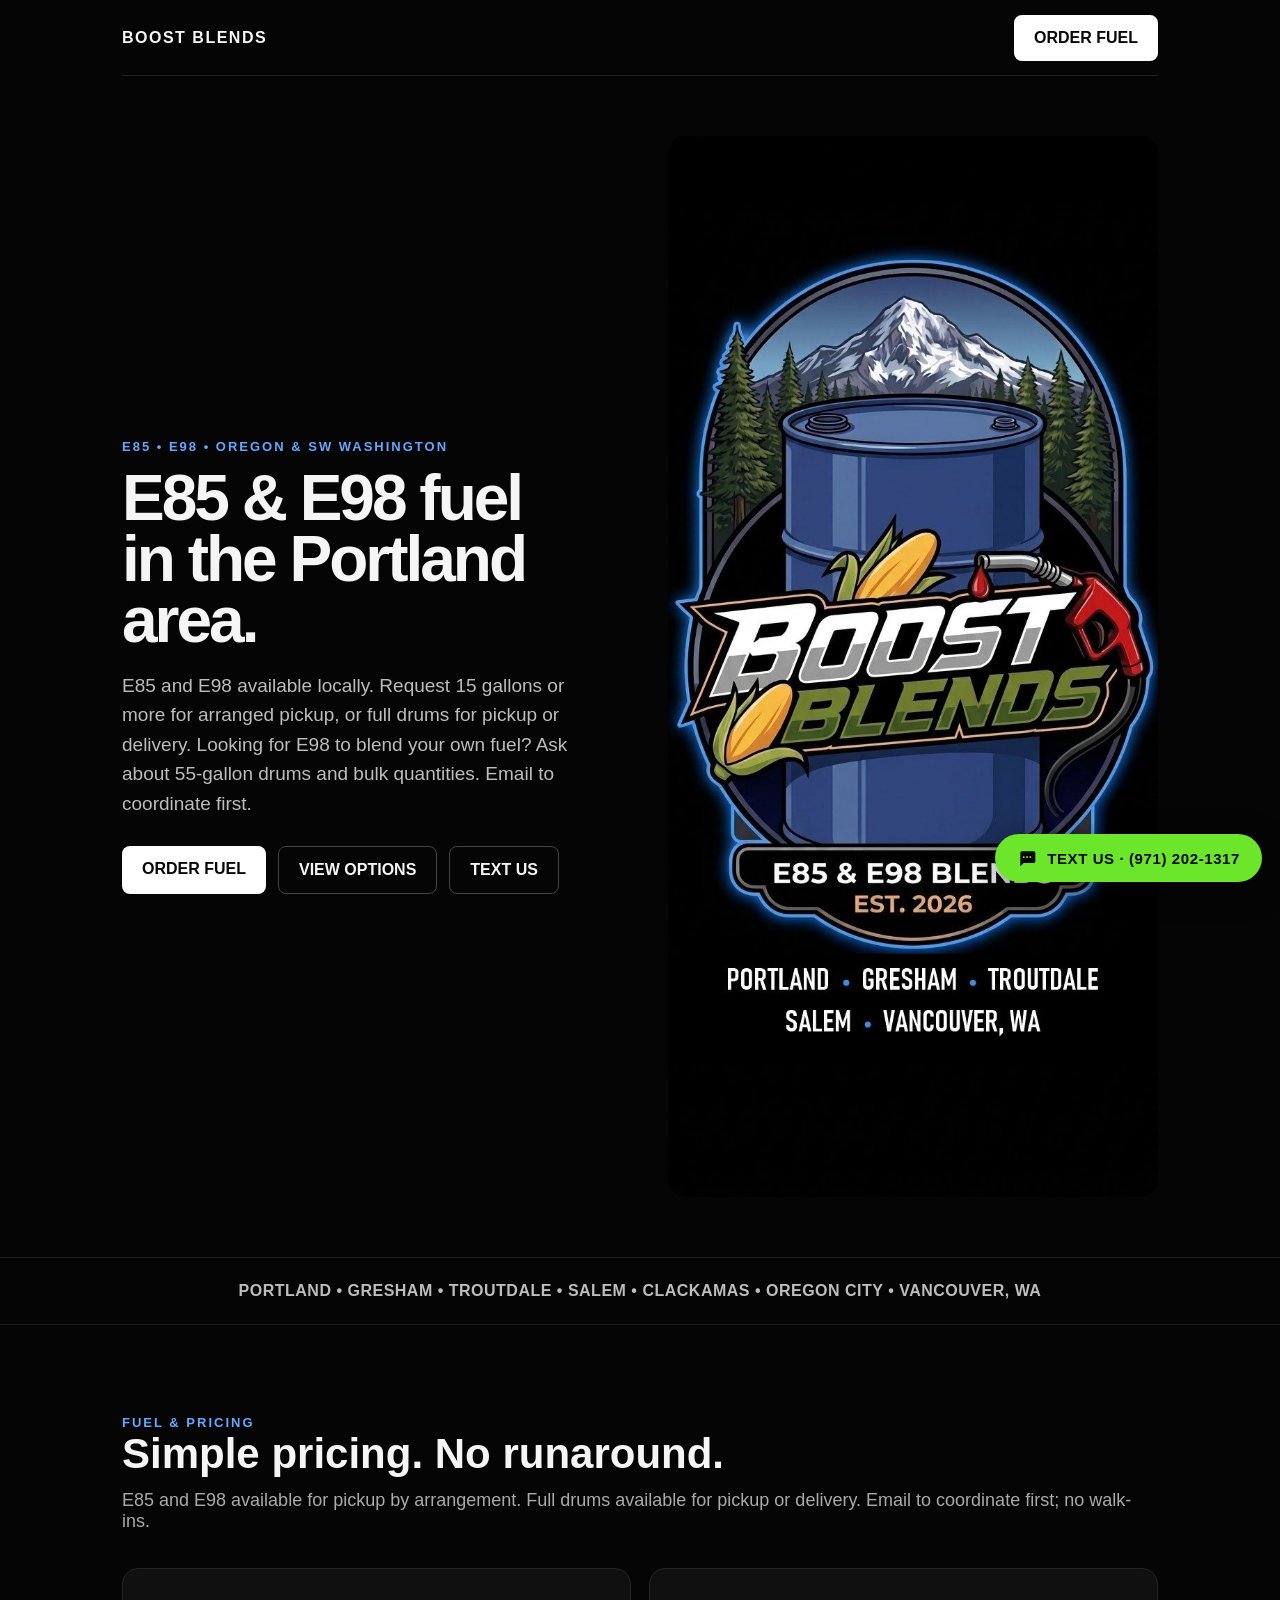
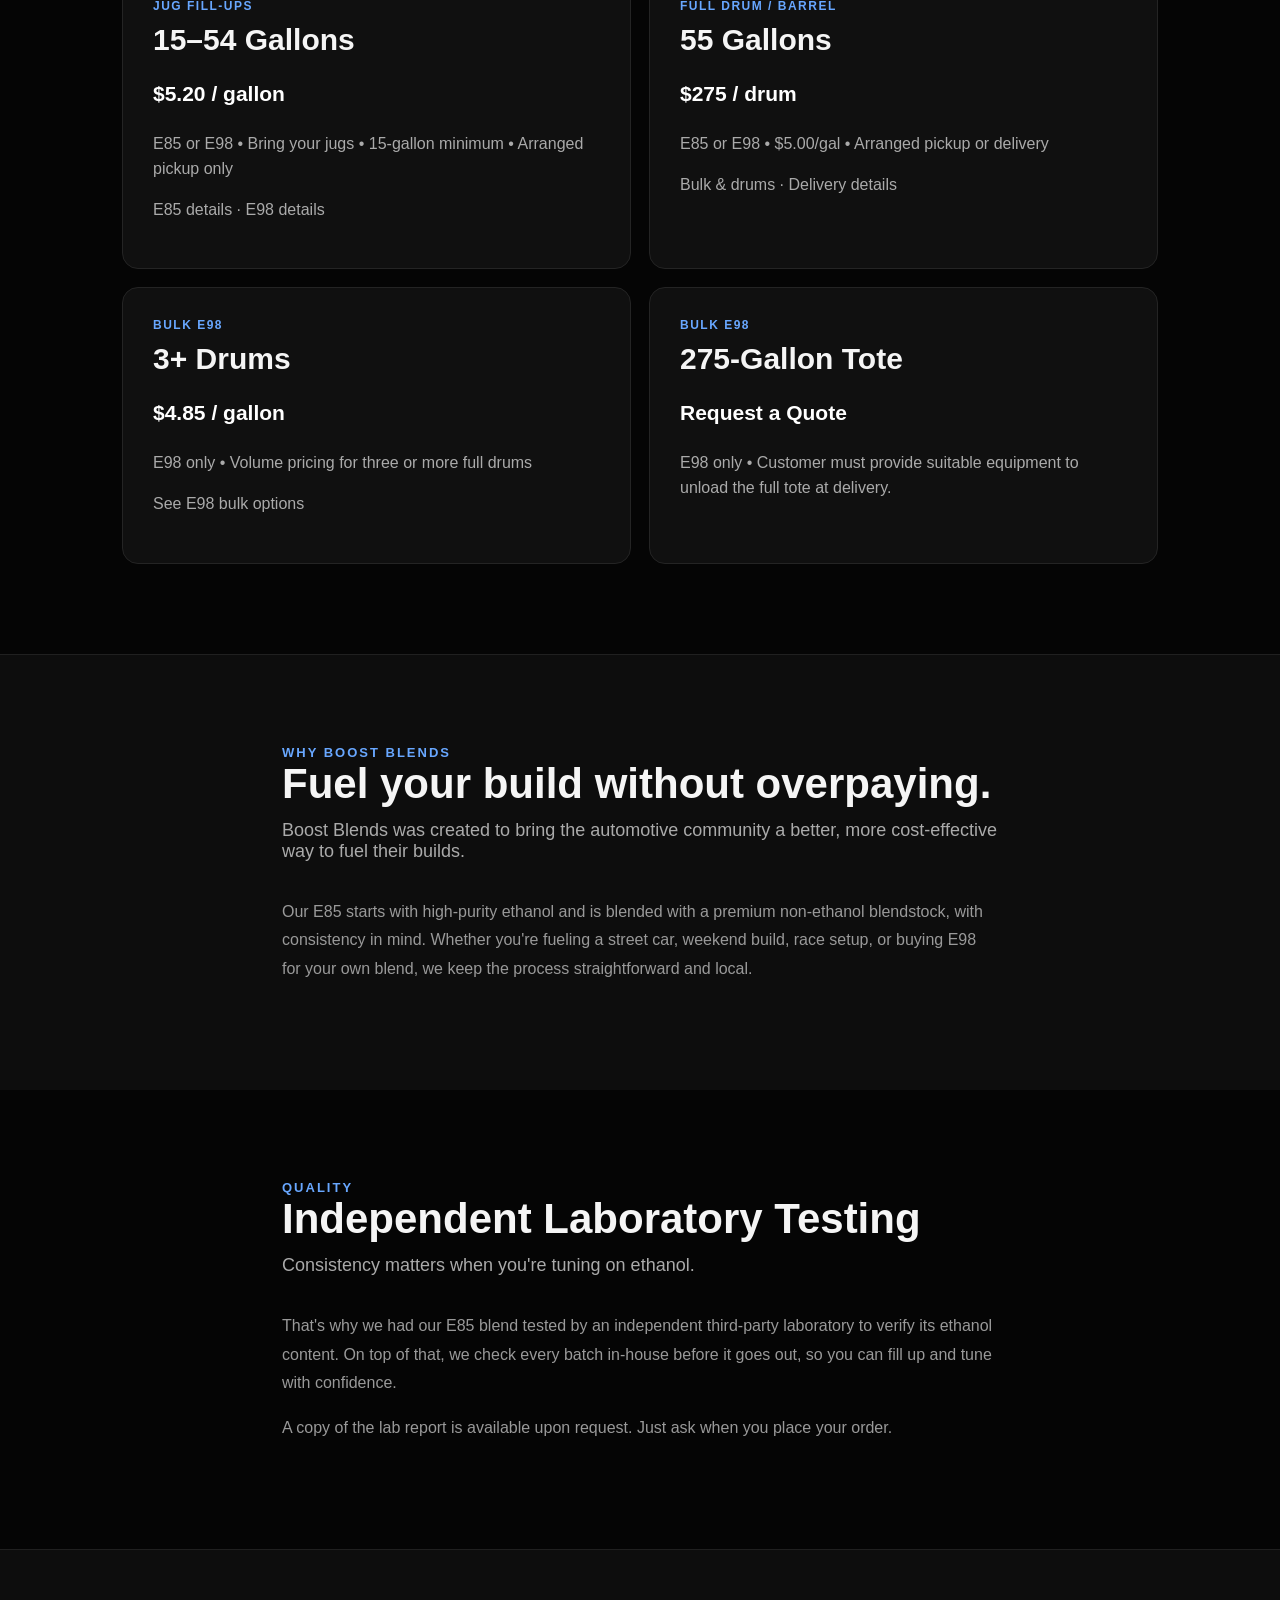
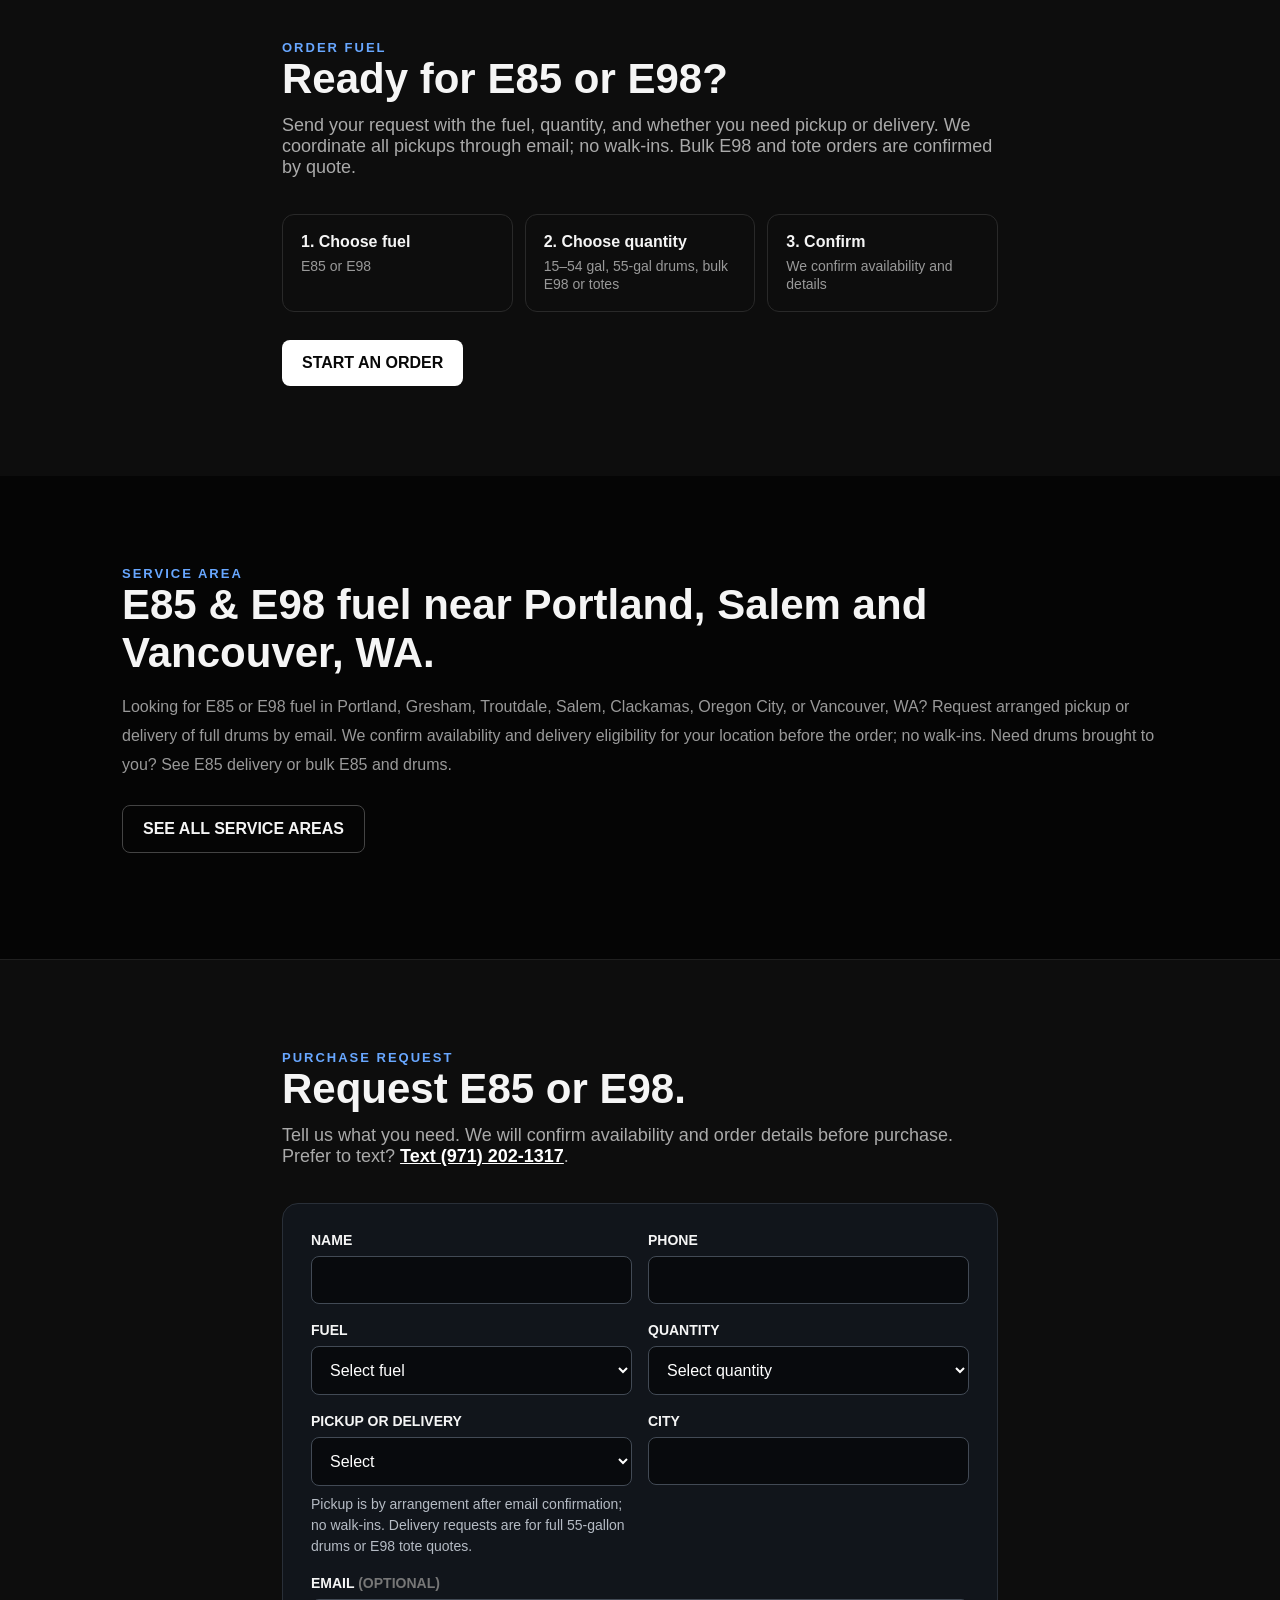
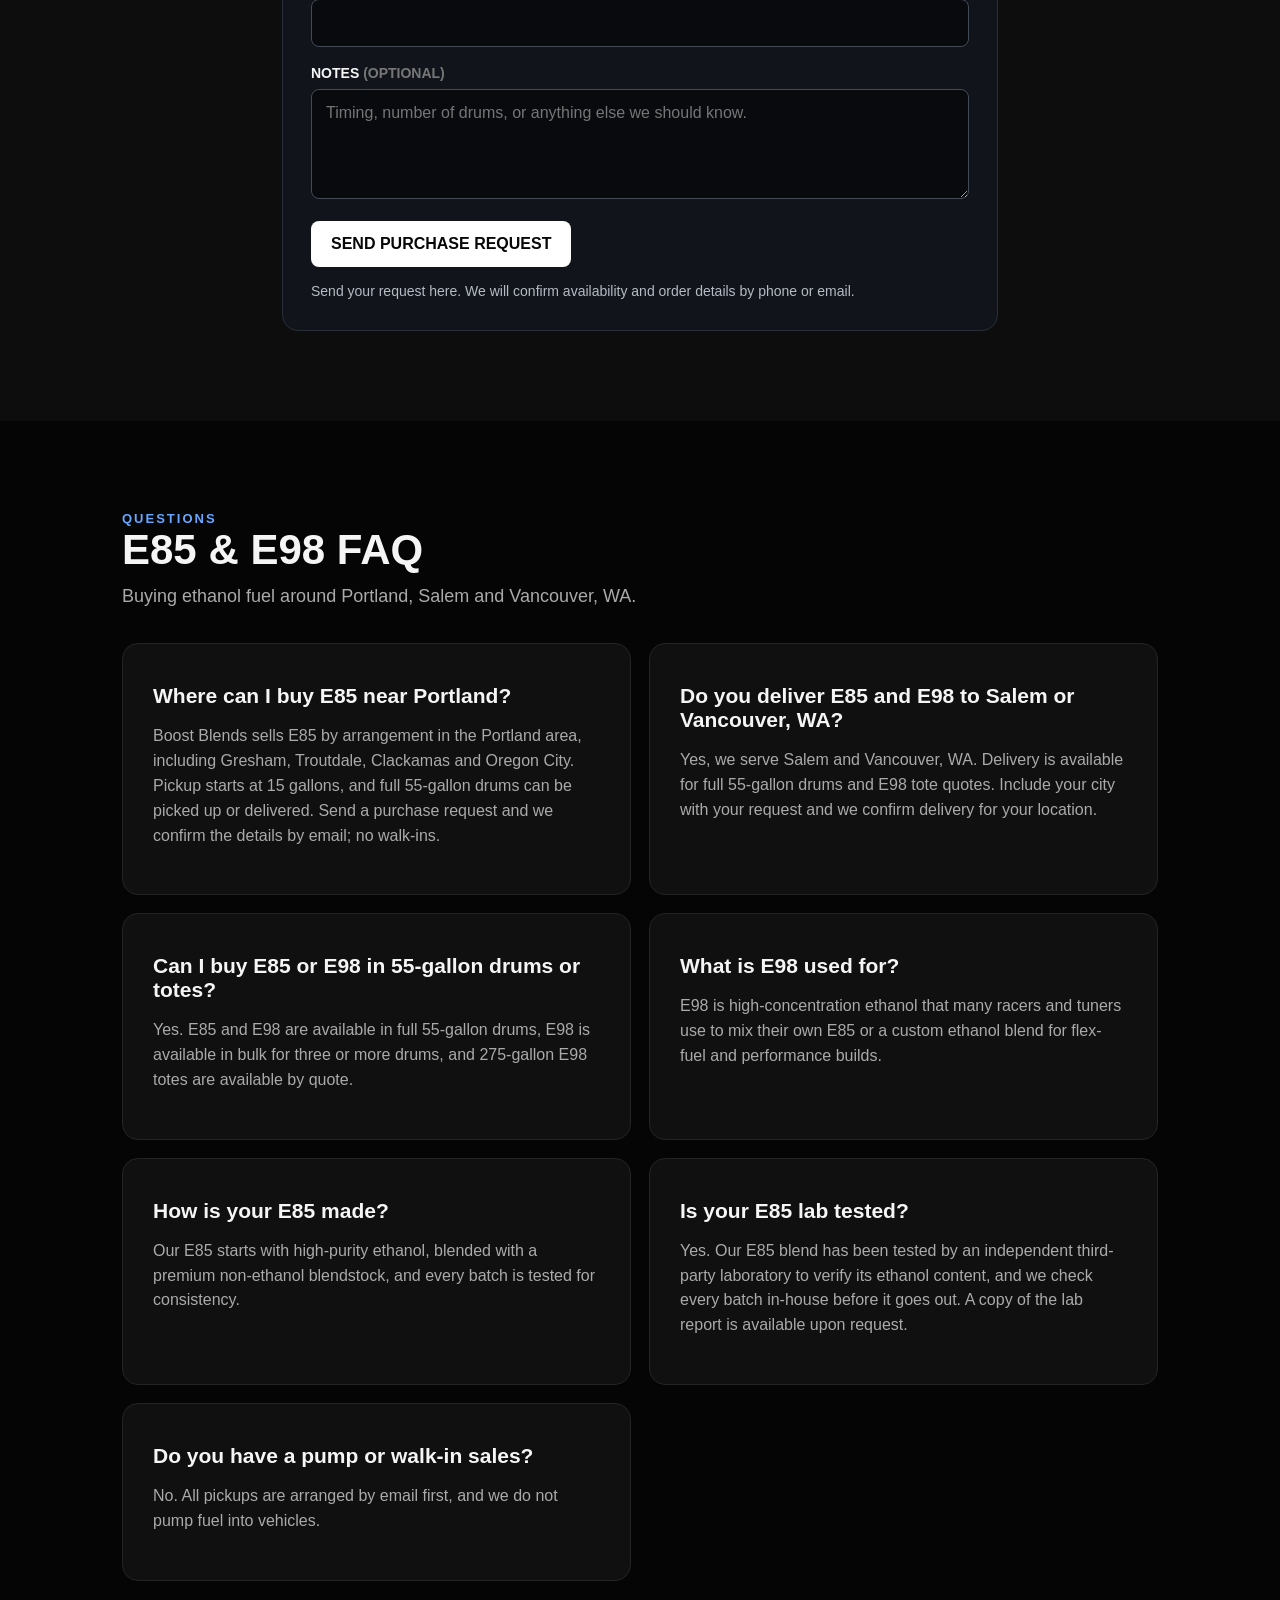
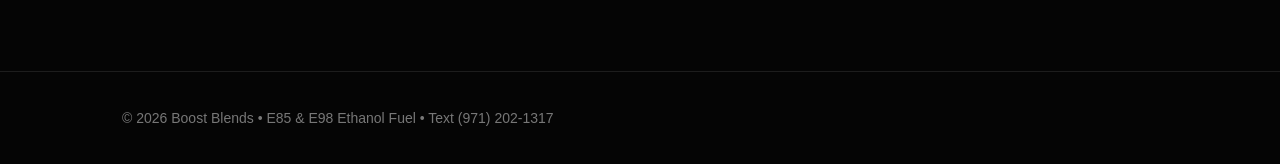
==== commit eb8fdd9c: "Add sticky Text us bar at bottom of every page" ====
--- a/index.html
+++ b/index.html
@@ -11,7 +11,7 @@
   #request .hint{font-size:14px;color:#b5bbc4;margin-top:8px;line-height:1.5}
   #request button.btn{border:0;cursor:pointer;font-size:16px}
   @media(max-width:650px){#request .row{grid-template-columns:1fr}#request form{padding:20px}}
-  </style></head><body><a id="promoBar" href="#promo" style="display:block;background:#e3141b;color:#fff;text-align:center;font-weight:900;font-size:14px;letter-spacing:.5px;padding:10px 16px">BULK DISCOUNT FOR EVERYONE: $4.65/GAL E85 &amp; E98 &middot; NOW THROUGH NOV 8 &rarr;</a><div class="wrap"><nav class="nav"><div class="brand">BOOST BLENDS</div><a class="btn" href="#order">ORDER FUEL</a></nav><main class="hero"><div class="copy"><div class="eyebrow">E85 • E98 • Oregon & SW Washington</div><h1>E85 &amp; E98 fuel<br>in the Portland area.</h1><p>E85 and E98 available locally. Request 15 gallons or more for arranged pickup, or full drums for pickup or delivery. Looking for E98 to blend your own fuel? Ask about 55-gallon drums and bulk quantities. Email to coordinate first.</p><div class="actions"><a class="btn" href="#order">ORDER FUEL</a><a class="ghost" href="#options">VIEW OPTIONS</a><a class="ghost" href="sms:+19712021317">TEXT US</a></div></div><div class="art"><img src="/hero.jpg" width="704" height="1525" style="height:auto" fetchpriority="high" alt="Boost Blends fuel drum logo with Portland, Gresham, Troutdale, Salem and Vancouver, WA"></div></main></div><div class="strip">PORTLAND • GRESHAM • TROUTDALE • SALEM • CLACKAMAS • OREGON CITY • VANCOUVER, WA</div><section id="promo" class="promo" data-ends="2026-11-09T00:00:00-08:00"><style>
+  </style><style>.textbar{position:fixed;z-index:60;right:18px;bottom:18px;display:flex;align-items:center;justify-content:center;gap:10px;background:#6be62a;color:#050505;font-weight:900;font-size:15px;letter-spacing:.6px;padding:14px 22px;border-radius:999px;text-decoration:none;box-shadow:0 8px 28px rgba(0,0,0,.5)}.textbar:hover{background:#7ff53c}.textbar svg{width:20px;height:20px;flex:none}@media(max-width:700px){.textbar{left:12px;right:12px;bottom:calc(12px + env(safe-area-inset-bottom));padding:15px 18px;font-size:16px}body{padding-bottom:84px}}</style></head><body><a id="promoBar" href="#promo" style="display:block;background:#e3141b;color:#fff;text-align:center;font-weight:900;font-size:14px;letter-spacing:.5px;padding:10px 16px">BULK DISCOUNT FOR EVERYONE: $4.65/GAL E85 &amp; E98 &middot; NOW THROUGH NOV 8 &rarr;</a><div class="wrap"><nav class="nav"><div class="brand">BOOST BLENDS</div><a class="btn" href="#order">ORDER FUEL</a></nav><main class="hero"><div class="copy"><div class="eyebrow">E85 • E98 • Oregon & SW Washington</div><h1>E85 &amp; E98 fuel<br>in the Portland area.</h1><p>E85 and E98 available locally. Request 15 gallons or more for arranged pickup, or full drums for pickup or delivery. Looking for E98 to blend your own fuel? Ask about 55-gallon drums and bulk quantities. Email to coordinate first.</p><div class="actions"><a class="btn" href="#order">ORDER FUEL</a><a class="ghost" href="#options">VIEW OPTIONS</a><a class="ghost" href="sms:+19712021317">TEXT US</a></div></div><div class="art"><img src="/hero.jpg" width="704" height="1525" style="height:auto" fetchpriority="high" alt="Boost Blends fuel drum logo with Portland, Gresham, Troutdale, Salem and Vancouver, WA"></div></main></div><div class="strip">PORTLAND • GRESHAM • TROUTDALE • SALEM • CLACKAMAS • OREGON CITY • VANCOUVER, WA</div><section id="promo" class="promo" data-ends="2026-11-09T00:00:00-08:00"><style>
   .promo{padding:70px 0;background:radial-gradient(ellipse at top,#1a0606 0%,#050505 70%);border-bottom:1px solid #1b1b1b;text-align:center}
   .promo .eyebrow{color:#ff4d4d}
   .promo h2{font-size:54px;line-height:1;margin:14px 0 6px;letter-spacing:-2px;font-style:italic;text-transform:uppercase}
@@ -75,4 +75,4 @@
     button.textContent='SEND PURCHASE REQUEST';
   }
 });
-</script><script>document.addEventListener('click',function(e){var a=e.target.closest&&e.target.closest('a[href^="sms:"]');if(a&&typeof gtag==='function')gtag('event','text_us_click');});</script></body></html>
+</script><script>document.addEventListener('click',function(e){var a=e.target.closest&&e.target.closest('a[href^="sms:"]');if(a&&typeof gtag==='function')gtag('event','text_us_click');});</script><a class="textbar" href="sms:+19712021317" aria-label="Text Boost Blends at (971) 202-1317"><svg viewBox="0 0 24 24" fill="currentColor" aria-hidden="true"><path d="M4 4h16a2 2 0 0 1 2 2v10a2 2 0 0 1-2 2H8l-4 4V6a2 2 0 0 1 2-2zm3 6v2h2v-2H7zm4 0v2h2v-2h-2zm4 0v2h2v-2h-2z"/></svg>TEXT US &middot; (971) 202-1317</a></body></html>
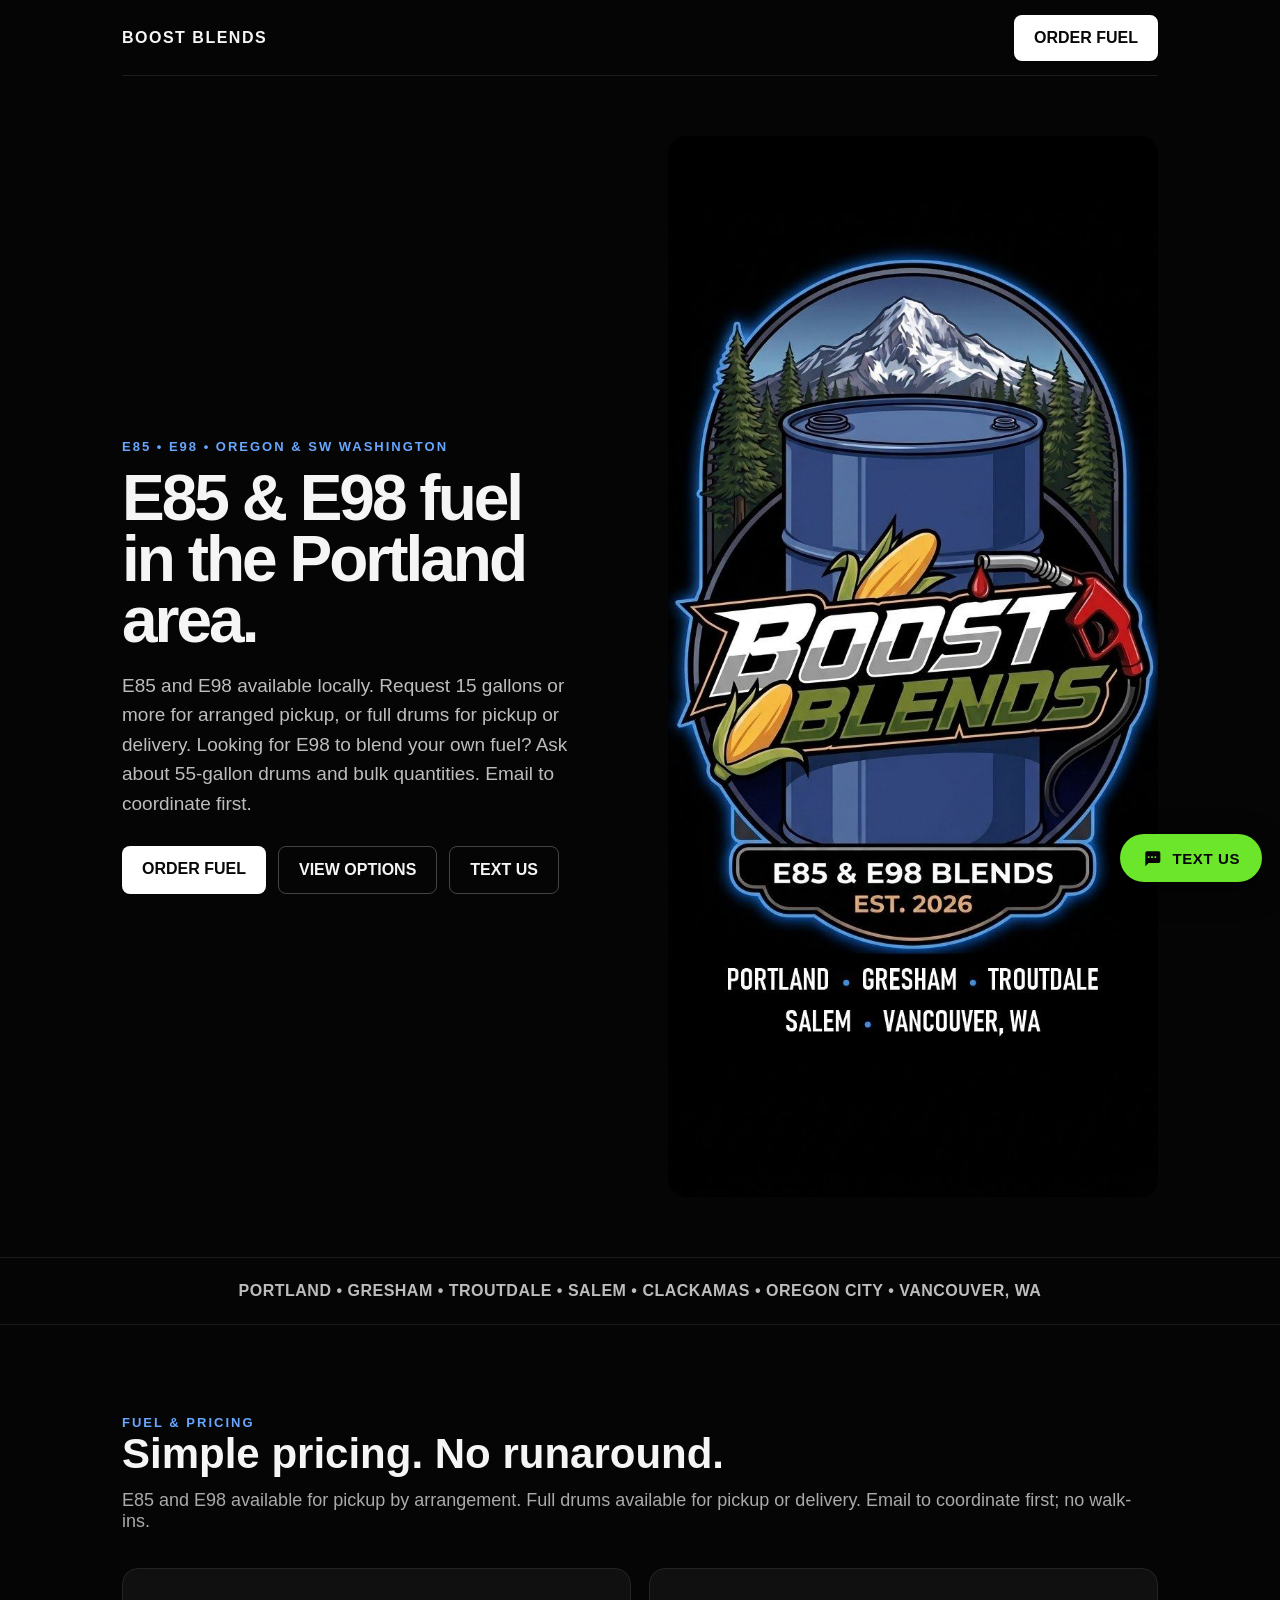
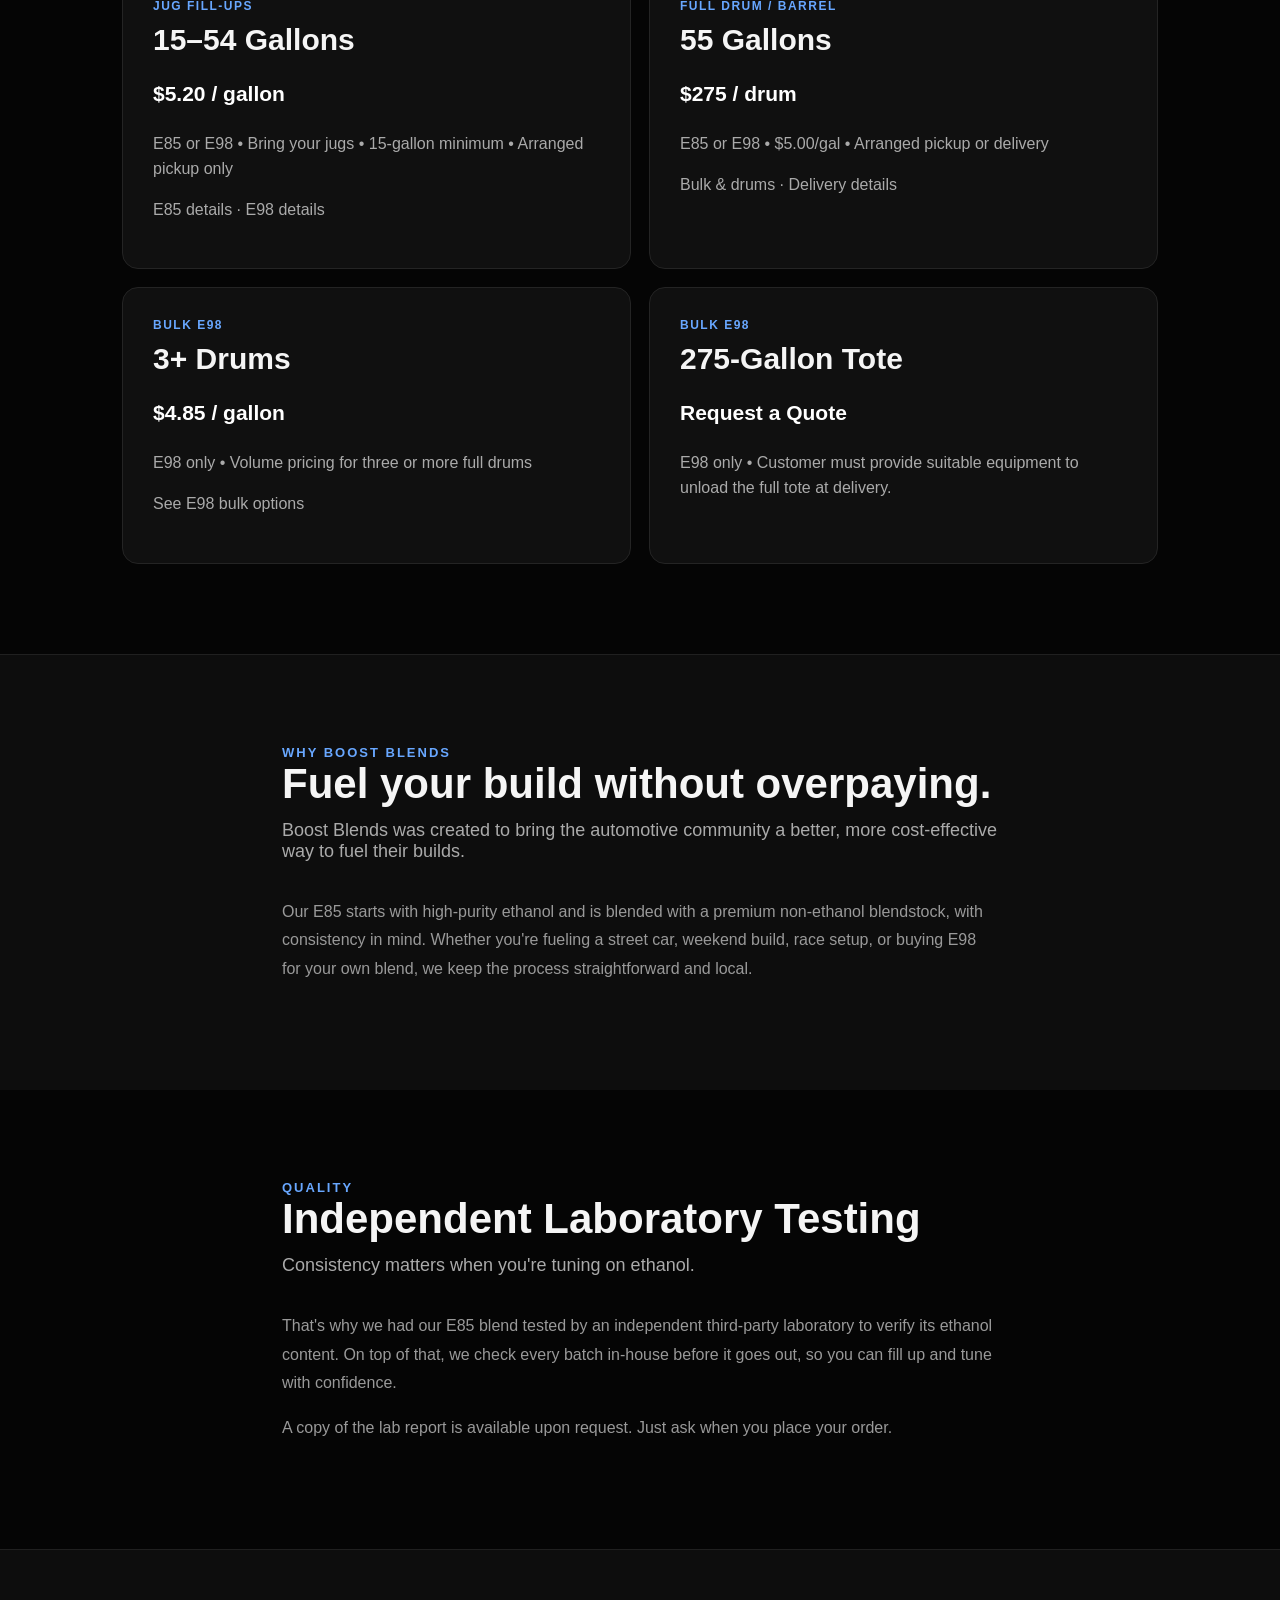
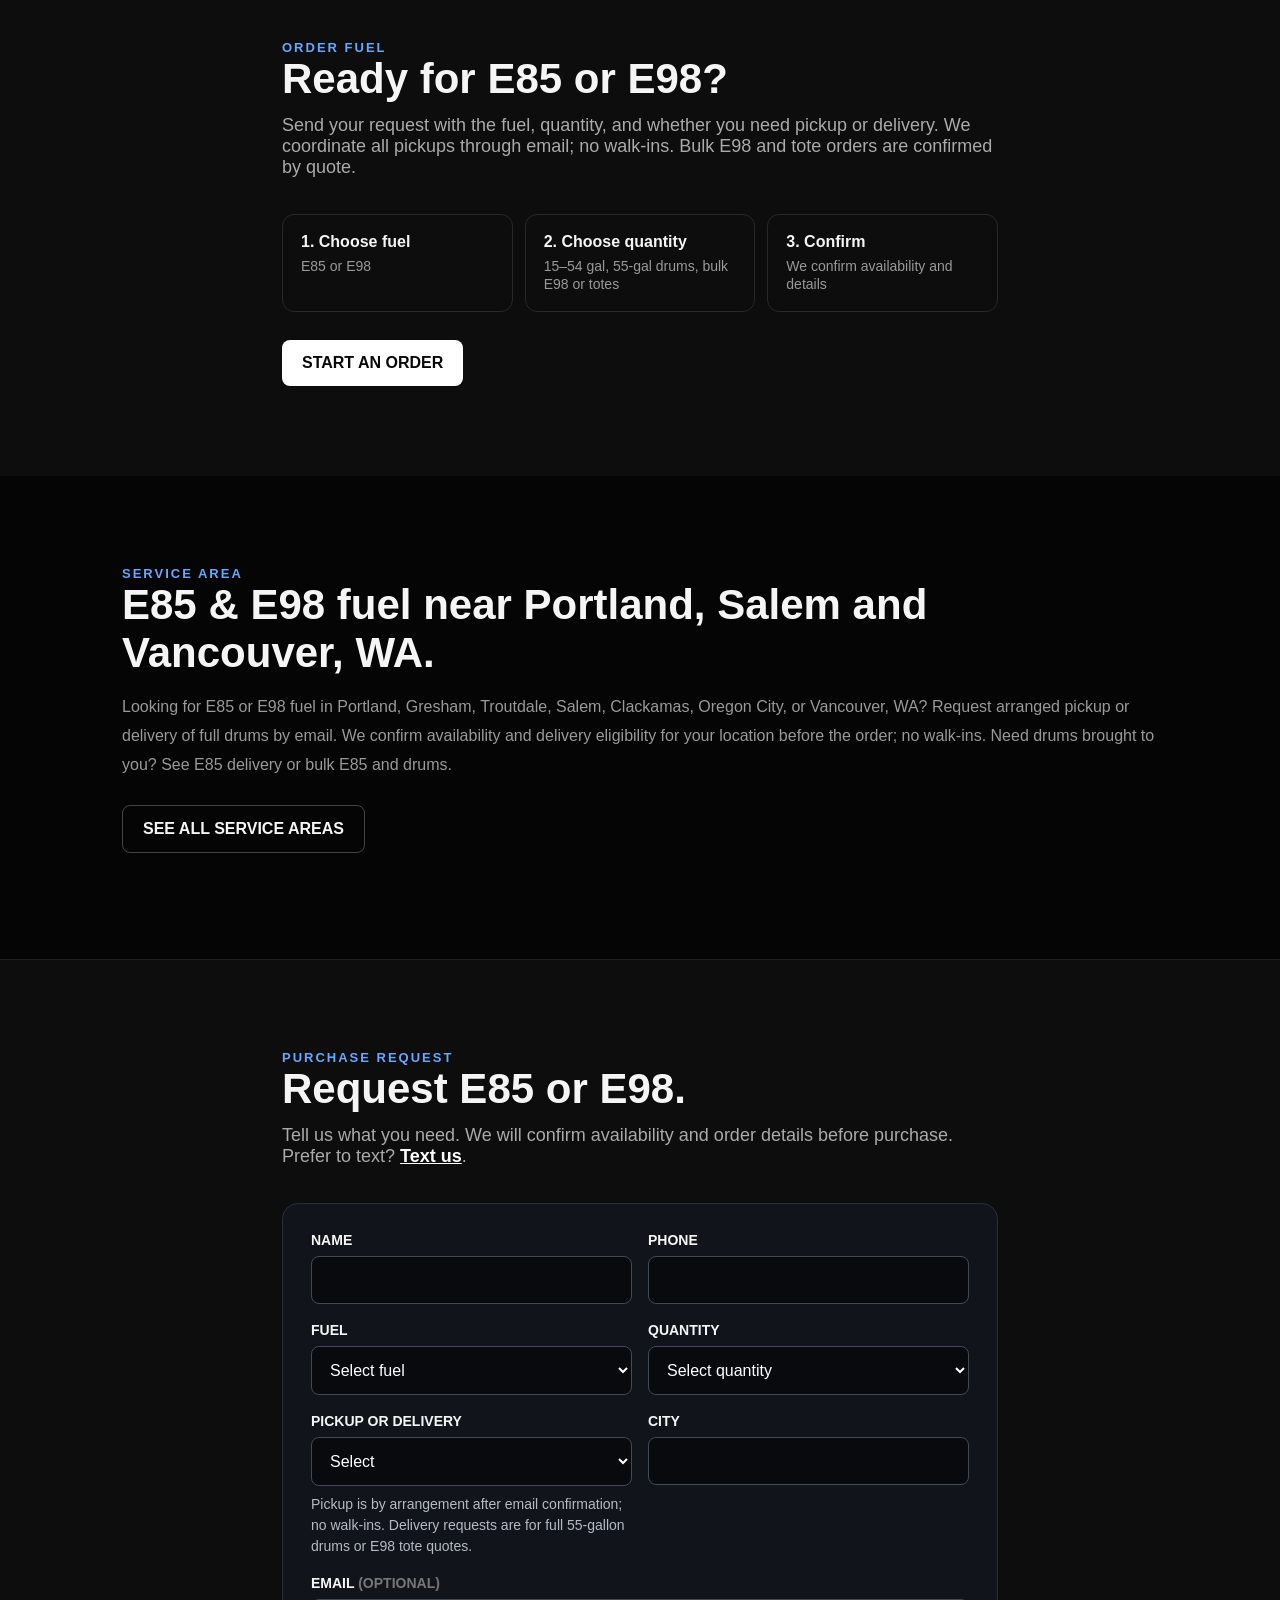
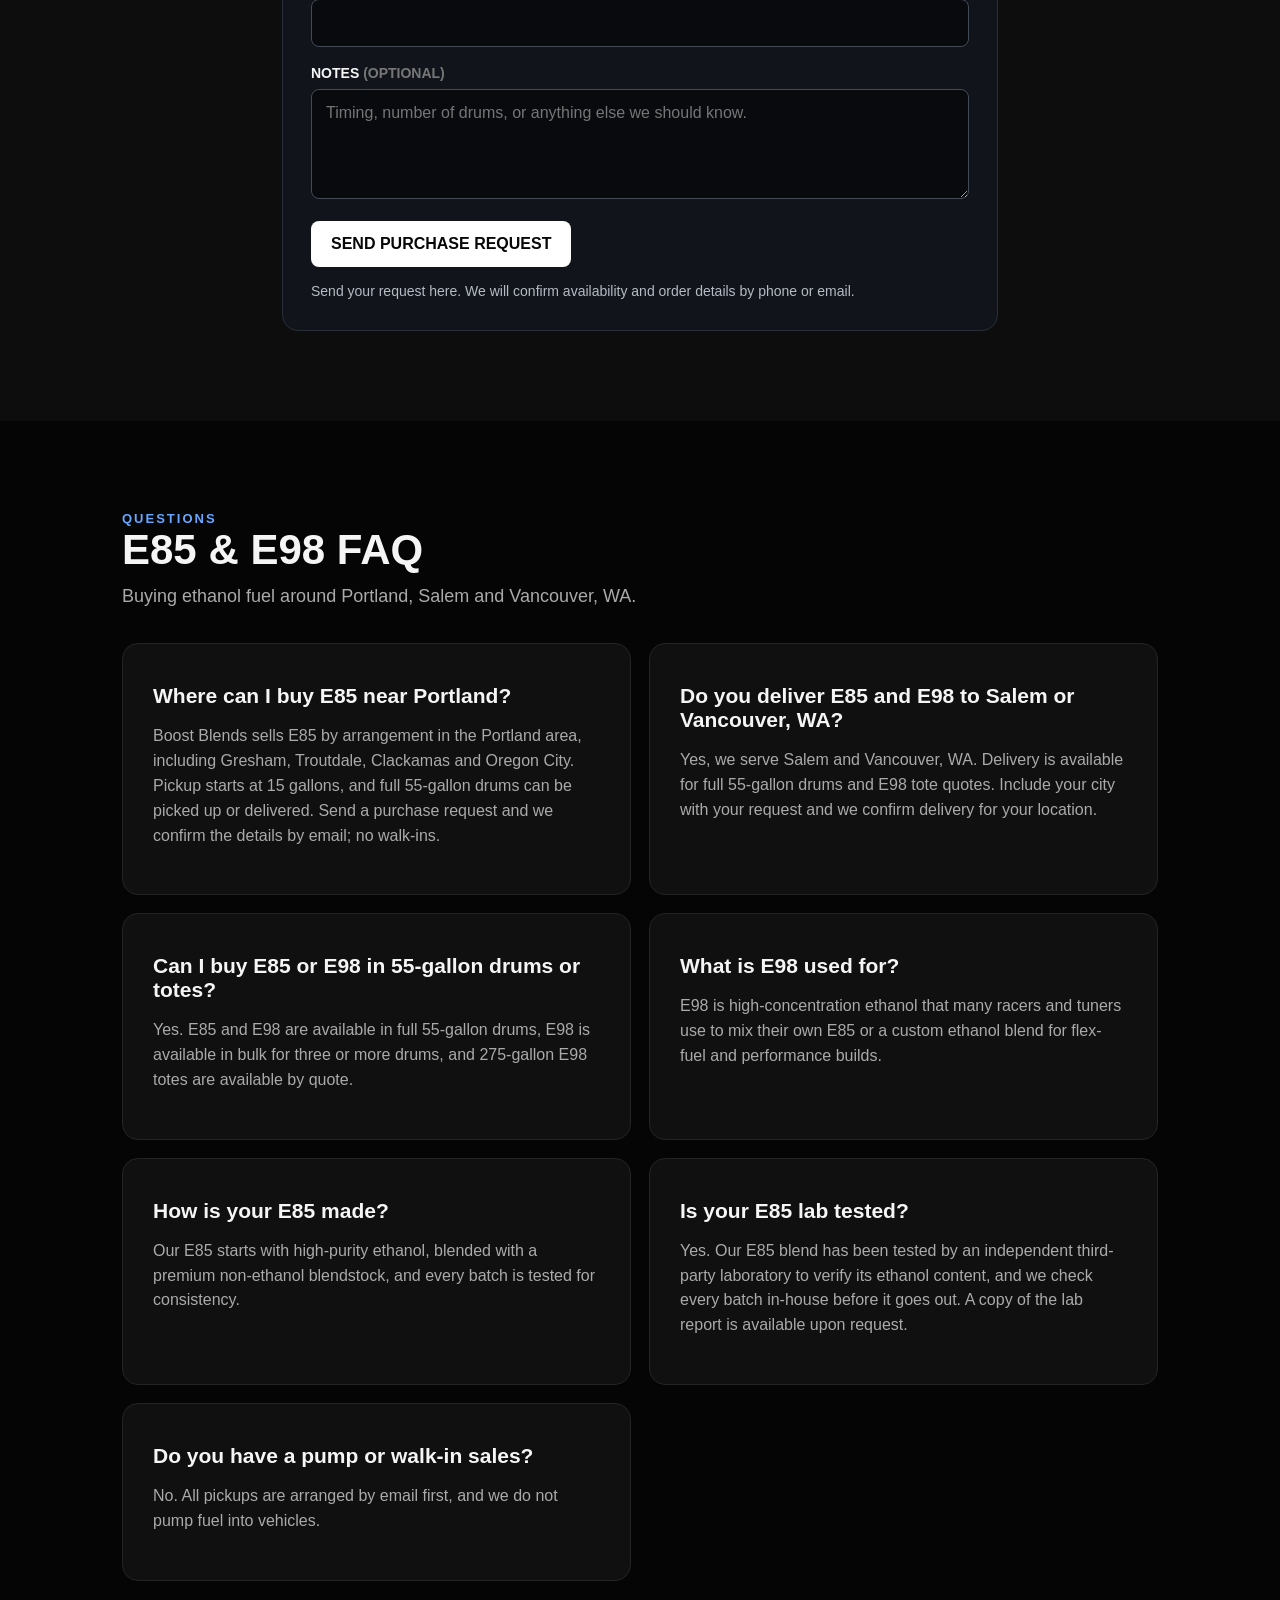
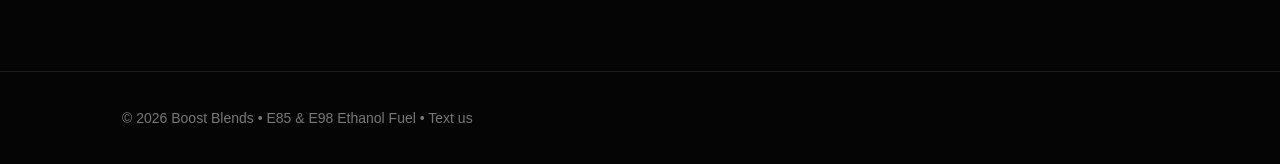
==== commit 64b52caa: "Show 'Text us' labels without the phone number" ====
--- a/index.html
+++ b/index.html
@@ -42,7 +42,7 @@
   }
   tick();
 })();
-</script></section><section id="options" class="section"><div class="wrap"><div class="eyebrow">Fuel & Pricing</div><h2>Simple pricing. No runaround.</h2><p class="lead">E85 and E98 available for pickup by arrangement. Full drums available for pickup or delivery. Email to coordinate first; no walk-ins.</p><div class="grid"><div class="card"><div class="tag">JUG FILL-UPS</div><h3>15–54 Gallons</h3><p class="big"><span class="was">$5.20</span><span class="sale">$4.65</span> / gallon</p><p>E85 or E98 • Bring your jugs • 15-gallon minimum • Arranged pickup only</p><p><a href="/e85.html">E85 details</a> · <a href="/e98.html">E98 details</a></p></div><div class="card"><div class="tag">FULL DRUM / BARREL</div><h3>55 Gallons</h3><p class="big"><span class="was">$275</span><span class="sale">$255.75</span> / drum</p><p>E85 or E98 • <span class="was">$5.00</span><span class="sale">$4.65</span>/gal • Arranged pickup or delivery</p><p><a href="/bulk-e85.html">Bulk &amp; drums</a> · <a href="/e85-delivery.html">Delivery details</a></p></div><div class="card"><div class="tag">BULK E98</div><h3>3+ Drums</h3><p class="big"><span class="was">$4.85</span><span class="sale">$4.65</span> / gallon</p><p>E98 only • Volume pricing for three or more full drums</p><p><a href="/e98.html">See E98 bulk options</a></p></div><div class="card"><div class="tag">BULK E98</div><h3>275-Gallon Tote</h3><p class="big">Request a Quote</p><p>E98 only • Customer must provide suitable equipment to unload the full tote at delivery.</p></div></div></div></section><section id="info" class="section order"><div class="wrap orderbox"><div class="eyebrow">Why Boost Blends</div><h2>Fuel your build without overpaying.</h2><p class="lead">Boost Blends was created to bring the automotive community a better, more cost-effective way to fuel their builds.</p><p class="area">Our E85 starts with high-purity ethanol and is blended with a premium non-ethanol blendstock, with consistency in mind. Whether you're fueling a street car, weekend build, race setup, or buying E98 for your own blend, we keep the process straightforward and local.</p></div></section><section id="lab" class="section"><div class="wrap orderbox"><div class="eyebrow">Quality</div><h2>Independent Laboratory Testing</h2><p class="lead">Consistency matters when you're tuning on ethanol.</p><p class="area">That's why we had our E85 blend tested by an independent third-party laboratory to verify its ethanol content. On top of that, we check every batch in-house before it goes out, so you can fill up and tune with confidence.</p><p class="area">A copy of the lab report is available upon request. Just ask when you place your order.</p></div></section><section id="order" class="section order"><div class="wrap orderbox"><div class="eyebrow">Order fuel</div><h2>Ready for E85 or E98?</h2><p class="lead">Send your request with the fuel, quantity, and whether you need pickup or delivery. We coordinate all pickups through email; no walk-ins. Bulk E98 and tote orders are confirmed by quote.</p><div class="steps"><div class="step"><b>1. Choose fuel</b><span>E85 or E98</span></div><div class="step"><b>2. Choose quantity</b><span>15–54 gal, 55-gal drums, bulk E98 or totes</span></div><div class="step"><b>3. Confirm</b><span>We confirm availability and details</span></div></div><a class="btn" href="#request">START AN ORDER</a></div></section><section class="section"><div class="wrap"><div class="eyebrow">Service area</div><h2>E85 &amp; E98 fuel near Portland, Salem and Vancouver, WA.</h2><p class="area">Looking for E85 or E98 fuel in <a href="/e85-portland.html">Portland</a>, <a href="/e85-gresham.html">Gresham</a>, <a href="/e85-troutdale.html">Troutdale</a>, <a href="/e85-salem.html">Salem</a>, <a href="/e85-clackamas.html">Clackamas</a>, <a href="/e85-oregon-city.html">Oregon City</a>, or <a href="/e85-vancouver-wa.html">Vancouver, WA</a>? Request arranged pickup or delivery of full drums by email. We confirm availability and delivery eligibility for your location before the order; no walk-ins. Need drums brought to you? See <a href="/e85-delivery.html">E85 delivery</a> or <a href="/bulk-e85.html">bulk E85 and drums</a>.</p><p><a class="ghost" style="display:inline-block;margin-top:10px" href="/areas.html">SEE ALL SERVICE AREAS</a></p></div></section><section id="request" class="section order"><div class="wrap orderbox"><div class="eyebrow">Purchase request</div><h2>Request E85 or E98.</h2><p class="lead">Tell us what you need. We will confirm availability and order details before purchase. Prefer to text? <a href="sms:+19712021317" style="color:#fff;font-weight:800;text-decoration:underline">Text (971) 202-1317</a>.</p><form id="requestForm" action="https://formsubmit.co/ajax/orders@boostblendsfuel.com" method="POST"><input type="hidden" name="_subject" value="Boost Blends purchase request"><input type="hidden" name="_template" value="table"><input type="text" name="_honey" tabindex="-1" autocomplete="off" aria-hidden="true" style="position:absolute;left:-9999px"><div class="row"><div class="field"><label for="name">NAME</label><input id="name" name="name" autocomplete="name" required></div><div class="field"><label for="phone">PHONE</label><input id="phone" name="phone" type="tel" autocomplete="tel" required></div></div><div class="row"><div class="field"><label for="fuel">FUEL</label><select id="fuel" name="fuel" required><option value="">Select fuel</option><option>E85</option><option>E98</option></select></div><div class="field"><label for="qty">QUANTITY</label><select id="qty" name="quantity" required><option value="">Select quantity</option><option>15 gallons</option><option>20 gallons</option><option>25 gallons</option><option>30 gallons</option><option>35 gallons</option><option>40 gallons</option><option>45 gallons</option><option>50 gallons</option><option>1 × 55-gallon drum</option><option>2 × 55-gallon drums</option><option>3 × 55-gallon drums</option><option>4+ × 55-gallon drums</option><option>275-gallon E98 tote — quote</option></select></div></div><div class="row"><div class="field"><label for="method">PICKUP OR DELIVERY</label><select id="method" name="method" required><option value="">Select</option><option>Pickup by arrangement</option><option>Delivery — full drums only</option></select><div class="hint">Pickup is by arrangement after email confirmation; no walk-ins. Delivery requests are for full 55-gallon drums or E98 tote quotes.</div></div><div class="field"><label for="city">CITY</label><input id="city" name="city" autocomplete="address-level2" required></div></div><div class="field"><label for="email">EMAIL <span style="color:#777">(OPTIONAL)</span></label><input id="email" name="email" type="email" autocomplete="email"></div><div class="field"><label for="notes">NOTES <span style="color:#777">(OPTIONAL)</span></label><textarea id="notes" name="notes" placeholder="Timing, number of drums, or anything else we should know."></textarea></div><button class="btn" type="submit">SEND PURCHASE REQUEST</button><p id="requestStatus" role="status" aria-live="polite" class="hint" style="margin-top:12px"></p><div class="hint" style="margin-top:12px">Send your request here. We will confirm availability and order details by phone or email.</div></form></div></section><section id="faq" class="section"><div class="wrap"><div class="eyebrow">Questions</div><h2>E85 &amp; E98 FAQ</h2><p class="lead">Buying ethanol fuel around Portland, Salem and Vancouver, WA.</p><div class="grid"><div class="card"><h3 style="font-size:21px">Where can I buy E85 near Portland?</h3><p>Boost Blends sells E85 by arrangement in the Portland area, including Gresham, Troutdale, Clackamas and Oregon City. Pickup starts at 15 gallons, and full 55-gallon drums can be picked up or delivered. Send a purchase request and we confirm the details by email; no walk-ins.</p></div><div class="card"><h3 style="font-size:21px">Do you deliver E85 and E98 to Salem or Vancouver, WA?</h3><p>Yes, we serve Salem and Vancouver, WA. Delivery is available for full 55-gallon drums and E98 tote quotes. Include your city with your request and we confirm delivery for your location.</p></div><div class="card"><h3 style="font-size:21px">Can I buy E85 or E98 in 55-gallon drums or totes?</h3><p>Yes. E85 and E98 are available in full 55-gallon drums, E98 is available in bulk for three or more drums, and 275-gallon E98 totes are available by quote.</p></div><div class="card"><h3 style="font-size:21px">What is E98 used for?</h3><p>E98 is high-concentration ethanol that many racers and tuners use to mix their own E85 or a custom ethanol blend for flex-fuel and performance builds.</p></div><div class="card"><h3 style="font-size:21px">How is your E85 made?</h3><p>Our E85 starts with high-purity ethanol, blended with a premium non-ethanol blendstock, and every batch is tested for consistency.</p></div><div class="card"><h3 style="font-size:21px">Is your E85 lab tested?</h3><p>Yes. Our E85 blend has been tested by an independent third-party laboratory to verify its ethanol content, and we check every batch in-house before it goes out. A copy of the lab report is available upon request.</p></div><div class="card"><h3 style="font-size:21px">Do you have a pump or walk-in sales?</h3><p>No. All pickups are arranged by email first, and we do not pump fuel into vehicles.</p></div></div></div></section><footer class="footer"><div class="wrap">© 2026 Boost Blends • E85 & E98 Ethanol Fuel • <a href="sms:+19712021317">Text (971) 202-1317</a></div></footer><script>
+</script></section><section id="options" class="section"><div class="wrap"><div class="eyebrow">Fuel & Pricing</div><h2>Simple pricing. No runaround.</h2><p class="lead">E85 and E98 available for pickup by arrangement. Full drums available for pickup or delivery. Email to coordinate first; no walk-ins.</p><div class="grid"><div class="card"><div class="tag">JUG FILL-UPS</div><h3>15–54 Gallons</h3><p class="big"><span class="was">$5.20</span><span class="sale">$4.65</span> / gallon</p><p>E85 or E98 • Bring your jugs • 15-gallon minimum • Arranged pickup only</p><p><a href="/e85.html">E85 details</a> · <a href="/e98.html">E98 details</a></p></div><div class="card"><div class="tag">FULL DRUM / BARREL</div><h3>55 Gallons</h3><p class="big"><span class="was">$275</span><span class="sale">$255.75</span> / drum</p><p>E85 or E98 • <span class="was">$5.00</span><span class="sale">$4.65</span>/gal • Arranged pickup or delivery</p><p><a href="/bulk-e85.html">Bulk &amp; drums</a> · <a href="/e85-delivery.html">Delivery details</a></p></div><div class="card"><div class="tag">BULK E98</div><h3>3+ Drums</h3><p class="big"><span class="was">$4.85</span><span class="sale">$4.65</span> / gallon</p><p>E98 only • Volume pricing for three or more full drums</p><p><a href="/e98.html">See E98 bulk options</a></p></div><div class="card"><div class="tag">BULK E98</div><h3>275-Gallon Tote</h3><p class="big">Request a Quote</p><p>E98 only • Customer must provide suitable equipment to unload the full tote at delivery.</p></div></div></div></section><section id="info" class="section order"><div class="wrap orderbox"><div class="eyebrow">Why Boost Blends</div><h2>Fuel your build without overpaying.</h2><p class="lead">Boost Blends was created to bring the automotive community a better, more cost-effective way to fuel their builds.</p><p class="area">Our E85 starts with high-purity ethanol and is blended with a premium non-ethanol blendstock, with consistency in mind. Whether you're fueling a street car, weekend build, race setup, or buying E98 for your own blend, we keep the process straightforward and local.</p></div></section><section id="lab" class="section"><div class="wrap orderbox"><div class="eyebrow">Quality</div><h2>Independent Laboratory Testing</h2><p class="lead">Consistency matters when you're tuning on ethanol.</p><p class="area">That's why we had our E85 blend tested by an independent third-party laboratory to verify its ethanol content. On top of that, we check every batch in-house before it goes out, so you can fill up and tune with confidence.</p><p class="area">A copy of the lab report is available upon request. Just ask when you place your order.</p></div></section><section id="order" class="section order"><div class="wrap orderbox"><div class="eyebrow">Order fuel</div><h2>Ready for E85 or E98?</h2><p class="lead">Send your request with the fuel, quantity, and whether you need pickup or delivery. We coordinate all pickups through email; no walk-ins. Bulk E98 and tote orders are confirmed by quote.</p><div class="steps"><div class="step"><b>1. Choose fuel</b><span>E85 or E98</span></div><div class="step"><b>2. Choose quantity</b><span>15–54 gal, 55-gal drums, bulk E98 or totes</span></div><div class="step"><b>3. Confirm</b><span>We confirm availability and details</span></div></div><a class="btn" href="#request">START AN ORDER</a></div></section><section class="section"><div class="wrap"><div class="eyebrow">Service area</div><h2>E85 &amp; E98 fuel near Portland, Salem and Vancouver, WA.</h2><p class="area">Looking for E85 or E98 fuel in <a href="/e85-portland.html">Portland</a>, <a href="/e85-gresham.html">Gresham</a>, <a href="/e85-troutdale.html">Troutdale</a>, <a href="/e85-salem.html">Salem</a>, <a href="/e85-clackamas.html">Clackamas</a>, <a href="/e85-oregon-city.html">Oregon City</a>, or <a href="/e85-vancouver-wa.html">Vancouver, WA</a>? Request arranged pickup or delivery of full drums by email. We confirm availability and delivery eligibility for your location before the order; no walk-ins. Need drums brought to you? See <a href="/e85-delivery.html">E85 delivery</a> or <a href="/bulk-e85.html">bulk E85 and drums</a>.</p><p><a class="ghost" style="display:inline-block;margin-top:10px" href="/areas.html">SEE ALL SERVICE AREAS</a></p></div></section><section id="request" class="section order"><div class="wrap orderbox"><div class="eyebrow">Purchase request</div><h2>Request E85 or E98.</h2><p class="lead">Tell us what you need. We will confirm availability and order details before purchase. Prefer to text? <a href="sms:+19712021317" style="color:#fff;font-weight:800;text-decoration:underline">Text us</a>.</p><form id="requestForm" action="https://formsubmit.co/ajax/orders@boostblendsfuel.com" method="POST"><input type="hidden" name="_subject" value="Boost Blends purchase request"><input type="hidden" name="_template" value="table"><input type="text" name="_honey" tabindex="-1" autocomplete="off" aria-hidden="true" style="position:absolute;left:-9999px"><div class="row"><div class="field"><label for="name">NAME</label><input id="name" name="name" autocomplete="name" required></div><div class="field"><label for="phone">PHONE</label><input id="phone" name="phone" type="tel" autocomplete="tel" required></div></div><div class="row"><div class="field"><label for="fuel">FUEL</label><select id="fuel" name="fuel" required><option value="">Select fuel</option><option>E85</option><option>E98</option></select></div><div class="field"><label for="qty">QUANTITY</label><select id="qty" name="quantity" required><option value="">Select quantity</option><option>15 gallons</option><option>20 gallons</option><option>25 gallons</option><option>30 gallons</option><option>35 gallons</option><option>40 gallons</option><option>45 gallons</option><option>50 gallons</option><option>1 × 55-gallon drum</option><option>2 × 55-gallon drums</option><option>3 × 55-gallon drums</option><option>4+ × 55-gallon drums</option><option>275-gallon E98 tote — quote</option></select></div></div><div class="row"><div class="field"><label for="method">PICKUP OR DELIVERY</label><select id="method" name="method" required><option value="">Select</option><option>Pickup by arrangement</option><option>Delivery — full drums only</option></select><div class="hint">Pickup is by arrangement after email confirmation; no walk-ins. Delivery requests are for full 55-gallon drums or E98 tote quotes.</div></div><div class="field"><label for="city">CITY</label><input id="city" name="city" autocomplete="address-level2" required></div></div><div class="field"><label for="email">EMAIL <span style="color:#777">(OPTIONAL)</span></label><input id="email" name="email" type="email" autocomplete="email"></div><div class="field"><label for="notes">NOTES <span style="color:#777">(OPTIONAL)</span></label><textarea id="notes" name="notes" placeholder="Timing, number of drums, or anything else we should know."></textarea></div><button class="btn" type="submit">SEND PURCHASE REQUEST</button><p id="requestStatus" role="status" aria-live="polite" class="hint" style="margin-top:12px"></p><div class="hint" style="margin-top:12px">Send your request here. We will confirm availability and order details by phone or email.</div></form></div></section><section id="faq" class="section"><div class="wrap"><div class="eyebrow">Questions</div><h2>E85 &amp; E98 FAQ</h2><p class="lead">Buying ethanol fuel around Portland, Salem and Vancouver, WA.</p><div class="grid"><div class="card"><h3 style="font-size:21px">Where can I buy E85 near Portland?</h3><p>Boost Blends sells E85 by arrangement in the Portland area, including Gresham, Troutdale, Clackamas and Oregon City. Pickup starts at 15 gallons, and full 55-gallon drums can be picked up or delivered. Send a purchase request and we confirm the details by email; no walk-ins.</p></div><div class="card"><h3 style="font-size:21px">Do you deliver E85 and E98 to Salem or Vancouver, WA?</h3><p>Yes, we serve Salem and Vancouver, WA. Delivery is available for full 55-gallon drums and E98 tote quotes. Include your city with your request and we confirm delivery for your location.</p></div><div class="card"><h3 style="font-size:21px">Can I buy E85 or E98 in 55-gallon drums or totes?</h3><p>Yes. E85 and E98 are available in full 55-gallon drums, E98 is available in bulk for three or more drums, and 275-gallon E98 totes are available by quote.</p></div><div class="card"><h3 style="font-size:21px">What is E98 used for?</h3><p>E98 is high-concentration ethanol that many racers and tuners use to mix their own E85 or a custom ethanol blend for flex-fuel and performance builds.</p></div><div class="card"><h3 style="font-size:21px">How is your E85 made?</h3><p>Our E85 starts with high-purity ethanol, blended with a premium non-ethanol blendstock, and every batch is tested for consistency.</p></div><div class="card"><h3 style="font-size:21px">Is your E85 lab tested?</h3><p>Yes. Our E85 blend has been tested by an independent third-party laboratory to verify its ethanol content, and we check every batch in-house before it goes out. A copy of the lab report is available upon request.</p></div><div class="card"><h3 style="font-size:21px">Do you have a pump or walk-in sales?</h3><p>No. All pickups are arranged by email first, and we do not pump fuel into vehicles.</p></div></div></div></section><footer class="footer"><div class="wrap">© 2026 Boost Blends • E85 & E98 Ethanol Fuel • <a href="sms:+19712021317">Text us</a></div></footer><script>
 const form=document.getElementById('requestForm');
 const status=document.getElementById('requestStatus');
 form.addEventListener('submit',async e=>{
@@ -75,4 +75,4 @@
     button.textContent='SEND PURCHASE REQUEST';
   }
 });
-</script><script>document.addEventListener('click',function(e){var a=e.target.closest&&e.target.closest('a[href^="sms:"]');if(a&&typeof gtag==='function')gtag('event','text_us_click');});</script><a class="textbar" href="sms:+19712021317" aria-label="Text Boost Blends at (971) 202-1317"><svg viewBox="0 0 24 24" fill="currentColor" aria-hidden="true"><path d="M4 4h16a2 2 0 0 1 2 2v10a2 2 0 0 1-2 2H8l-4 4V6a2 2 0 0 1 2-2zm3 6v2h2v-2H7zm4 0v2h2v-2h-2zm4 0v2h2v-2h-2z"/></svg>TEXT US &middot; (971) 202-1317</a></body></html>
+</script><script>document.addEventListener('click',function(e){var a=e.target.closest&&e.target.closest('a[href^="sms:"]');if(a&&typeof gtag==='function')gtag('event','text_us_click');});</script><a class="textbar" href="sms:+19712021317" aria-label="Text Boost Blends"><svg viewBox="0 0 24 24" fill="currentColor" aria-hidden="true"><path d="M4 4h16a2 2 0 0 1 2 2v10a2 2 0 0 1-2 2H8l-4 4V6a2 2 0 0 1 2-2zm3 6v2h2v-2H7zm4 0v2h2v-2h-2zm4 0v2h2v-2h-2z"/></svg>TEXT US</a></body></html>
